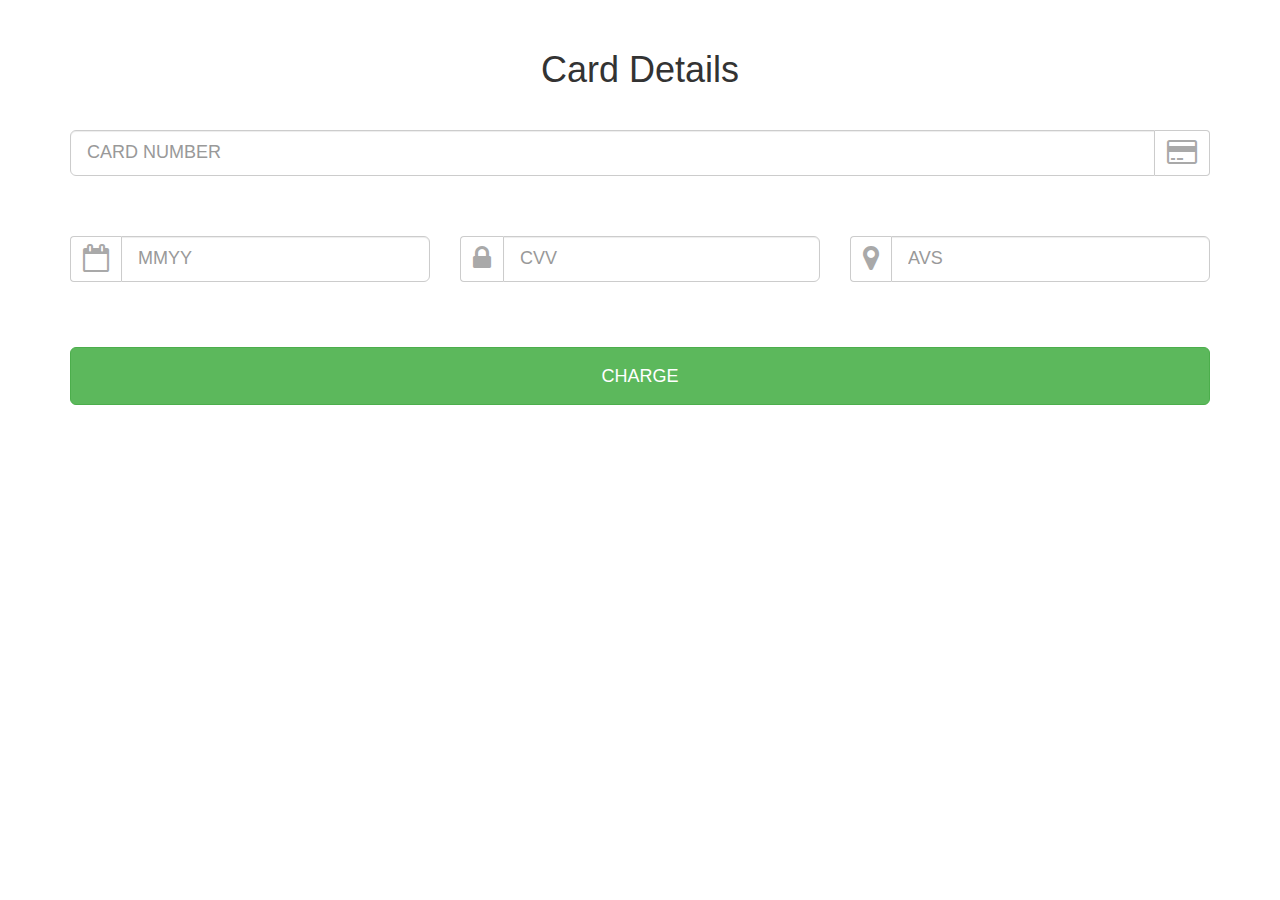
==== index.html @ 3b0d5804 "V18 Adjust layout and image display in iPad" ====
<!DOCTYPE html>
<html>

<head>
  <meta charset="UTF-8" name="viewport" content="width=device-width, initial-scale=1, maximum-scale=1, user-scalable=no">
  <!-- local call -->
  <link rel="stylesheet" type="text/css" href="bootstrap-mixed.min.css">
  <script src="jquery-mixed.min.js"></script>
  <script>
    /*! JSEncrypt v2.3.1 | https://npmcdn.com/jsencrypt@2.3.1/LICENSE.txt */
    !function (t, e) { "function" == typeof define && define.amd ? define(["exports"], e) : e("object" == typeof exports && "string" != typeof exports.nodeName ? module.exports : t) }(this, function (t) {
      function e(t, e, i) { null != t && ("number" == typeof t ? this.fromNumber(t, e, i) : null == e && "string" != typeof t ? this.fromString(t, 256) : this.fromString(t, e)) } function i() { return new e(null) } function r(t, e, i, r, s, n) { for (; --n >= 0;) { var o = e * this[t++] + i[r] + s; s = Math.floor(o / 67108864), i[r++] = 67108863 & o } return s } function s(t, e, i, r, s, n) { for (var o = 32767 & e, h = e >> 15; --n >= 0;) { var a = 32767 & this[t], u = this[t++] >> 15, c = h * a + u * o; a = o * a + ((32767 & c) << 15) + i[r] + (1073741823 & s), s = (a >>> 30) + (c >>> 15) + h * u + (s >>> 30), i[r++] = 1073741823 & a } return s } function n(t, e, i, r, s, n) { for (var o = 16383 & e, h = e >> 14; --n >= 0;) { var a = 16383 & this[t], u = this[t++] >> 14, c = h * a + u * o; a = o * a + ((16383 & c) << 14) + i[r] + s, s = (a >> 28) + (c >> 14) + h * u, i[r++] = 268435455 & a } return s } function o(t) { return Be.charAt(t) } function h(t, e) { var i = Ke[t.charCodeAt(e)]; return null == i ? -1 : i } function a(t) { for (var e = this.t - 1; e >= 0; --e)t[e] = this[e]; t.t = this.t, t.s = this.s } function u(t) { this.t = 1, this.s = 0 > t ? -1 : 0, t > 0 ? this[0] = t : -1 > t ? this[0] = t + this.DV : this.t = 0 } function c(t) { var e = i(); return e.fromInt(t), e } function f(t, i) { var r; if (16 == i) r = 4; else if (8 == i) r = 3; else if (256 == i) r = 8; else if (2 == i) r = 1; else if (32 == i) r = 5; else { if (4 != i) return void this.fromRadix(t, i); r = 2 } this.t = 0, this.s = 0; for (var s = t.length, n = !1, o = 0; --s >= 0;) { var a = 8 == r ? 255 & t[s] : h(t, s); 0 > a ? "-" == t.charAt(s) && (n = !0) : (n = !1, 0 == o ? this[this.t++] = a : o + r > this.DB ? (this[this.t - 1] |= (a & (1 << this.DB - o) - 1) << o, this[this.t++] = a >> this.DB - o) : this[this.t - 1] |= a << o, o += r, o >= this.DB && (o -= this.DB)) } 8 == r && 0 != (128 & t[0]) && (this.s = -1, o > 0 && (this[this.t - 1] |= (1 << this.DB - o) - 1 << o)), this.clamp(), n && e.ZERO.subTo(this, this) } function p() { for (var t = this.s & this.DM; this.t > 0 && this[this.t - 1] == t;)--this.t } function l(t) { if (this.s < 0) return "-" + this.negate().toString(t); var e; if (16 == t) e = 4; else if (8 == t) e = 3; else if (2 == t) e = 1; else if (32 == t) e = 5; else { if (4 != t) return this.toRadix(t); e = 2 } var i, r = (1 << e) - 1, s = !1, n = "", h = this.t, a = this.DB - h * this.DB % e; if (h-- > 0) for (a < this.DB && (i = this[h] >> a) > 0 && (s = !0, n = o(i)); h >= 0;)e > a ? (i = (this[h] & (1 << a) - 1) << e - a, i |= this[--h] >> (a += this.DB - e)) : (i = this[h] >> (a -= e) & r, 0 >= a && (a += this.DB, --h)), i > 0 && (s = !0), s && (n += o(i)); return s ? n : "0" } function d() { var t = i(); return e.ZERO.subTo(this, t), t } function g() { return this.s < 0 ? this.negate() : this } function m(t) { var e = this.s - t.s; if (0 != e) return e; var i = this.t; if (e = i - t.t, 0 != e) return this.s < 0 ? -e : e; for (; --i >= 0;)if (0 != (e = this[i] - t[i])) return e; return 0 } function y(t) { var e, i = 1; return 0 != (e = t >>> 16) && (t = e, i += 16), 0 != (e = t >> 8) && (t = e, i += 8), 0 != (e = t >> 4) && (t = e, i += 4), 0 != (e = t >> 2) && (t = e, i += 2), 0 != (e = t >> 1) && (t = e, i += 1), i } function b() { return this.t <= 0 ? 0 : this.DB * (this.t - 1) + y(this[this.t - 1] ^ this.s & this.DM) } function T(t, e) { var i; for (i = this.t - 1; i >= 0; --i)e[i + t] = this[i]; for (i = t - 1; i >= 0; --i)e[i] = 0; e.t = this.t + t, e.s = this.s } function S(t, e) { for (var i = t; i < this.t; ++i)e[i - t] = this[i]; e.t = Math.max(this.t - t, 0), e.s = this.s } function R(t, e) { var i, r = t % this.DB, s = this.DB - r, n = (1 << s) - 1, o = Math.floor(t / this.DB), h = this.s << r & this.DM; for (i = this.t - 1; i >= 0; --i)e[i + o + 1] = this[i] >> s | h, h = (this[i] & n) << r; for (i = o - 1; i >= 0; --i)e[i] = 0; e[o] = h, e.t = this.t + o + 1, e.s = this.s, e.clamp() } function E(t, e) { e.s = this.s; var i = Math.floor(t / this.DB); if (i >= this.t) return void (e.t = 0); var r = t % this.DB, s = this.DB - r, n = (1 << r) - 1; e[0] = this[i] >> r; for (var o = i + 1; o < this.t; ++o)e[o - i - 1] |= (this[o] & n) << s, e[o - i] = this[o] >> r; r > 0 && (e[this.t - i - 1] |= (this.s & n) << s), e.t = this.t - i, e.clamp() } function D(t, e) { for (var i = 0, r = 0, s = Math.min(t.t, this.t); s > i;)r += this[i] - t[i], e[i++] = r & this.DM, r >>= this.DB; if (t.t < this.t) { for (r -= t.s; i < this.t;)r += this[i], e[i++] = r & this.DM, r >>= this.DB; r += this.s } else { for (r += this.s; i < t.t;)r -= t[i], e[i++] = r & this.DM, r >>= this.DB; r -= t.s } e.s = 0 > r ? -1 : 0, -1 > r ? e[i++] = this.DV + r : r > 0 && (e[i++] = r), e.t = i, e.clamp() } function w(t, i) { var r = this.abs(), s = t.abs(), n = r.t; for (i.t = n + s.t; --n >= 0;)i[n] = 0; for (n = 0; n < s.t; ++n)i[n + r.t] = r.am(0, s[n], i, n, 0, r.t); i.s = 0, i.clamp(), this.s != t.s && e.ZERO.subTo(i, i) } function x(t) { for (var e = this.abs(), i = t.t = 2 * e.t; --i >= 0;)t[i] = 0; for (i = 0; i < e.t - 1; ++i) { var r = e.am(i, e[i], t, 2 * i, 0, 1); (t[i + e.t] += e.am(i + 1, 2 * e[i], t, 2 * i + 1, r, e.t - i - 1)) >= e.DV && (t[i + e.t] -= e.DV, t[i + e.t + 1] = 1) } t.t > 0 && (t[t.t - 1] += e.am(i, e[i], t, 2 * i, 0, 1)), t.s = 0, t.clamp() } function B(t, r, s) { var n = t.abs(); if (!(n.t <= 0)) { var o = this.abs(); if (o.t < n.t) return null != r && r.fromInt(0), void (null != s && this.copyTo(s)); null == s && (s = i()); var h = i(), a = this.s, u = t.s, c = this.DB - y(n[n.t - 1]); c > 0 ? (n.lShiftTo(c, h), o.lShiftTo(c, s)) : (n.copyTo(h), o.copyTo(s)); var f = h.t, p = h[f - 1]; if (0 != p) { var l = p * (1 << this.F1) + (f > 1 ? h[f - 2] >> this.F2 : 0), d = this.FV / l, g = (1 << this.F1) / l, m = 1 << this.F2, v = s.t, b = v - f, T = null == r ? i() : r; for (h.dlShiftTo(b, T), s.compareTo(T) >= 0 && (s[s.t++] = 1, s.subTo(T, s)), e.ONE.dlShiftTo(f, T), T.subTo(h, h); h.t < f;)h[h.t++] = 0; for (; --b >= 0;) { var S = s[--v] == p ? this.DM : Math.floor(s[v] * d + (s[v - 1] + m) * g); if ((s[v] += h.am(0, S, s, b, 0, f)) < S) for (h.dlShiftTo(b, T), s.subTo(T, s); s[v] < --S;)s.subTo(T, s) } null != r && (s.drShiftTo(f, r), a != u && e.ZERO.subTo(r, r)), s.t = f, s.clamp(), c > 0 && s.rShiftTo(c, s), 0 > a && e.ZERO.subTo(s, s) } } } function K(t) { var r = i(); return this.abs().divRemTo(t, null, r), this.s < 0 && r.compareTo(e.ZERO) > 0 && t.subTo(r, r), r } function A(t) { this.m = t } function U(t) { return t.s < 0 || t.compareTo(this.m) >= 0 ? t.mod(this.m) : t } function O(t) { return t } function V(t) { t.divRemTo(this.m, null, t) } function N(t, e, i) { t.multiplyTo(e, i), this.reduce(i) } function J(t, e) { t.squareTo(e), this.reduce(e) } function I() { if (this.t < 1) return 0; var t = this[0]; if (0 == (1 & t)) return 0; var e = 3 & t; return e = e * (2 - (15 & t) * e) & 15, e = e * (2 - (255 & t) * e) & 255, e = e * (2 - ((65535 & t) * e & 65535)) & 65535, e = e * (2 - t * e % this.DV) % this.DV, e > 0 ? this.DV - e : -e } function P(t) { this.m = t, this.mp = t.invDigit(), this.mpl = 32767 & this.mp, this.mph = this.mp >> 15, this.um = (1 << t.DB - 15) - 1, this.mt2 = 2 * t.t } function M(t) { var r = i(); return t.abs().dlShiftTo(this.m.t, r), r.divRemTo(this.m, null, r), t.s < 0 && r.compareTo(e.ZERO) > 0 && this.m.subTo(r, r), r } function L(t) { var e = i(); return t.copyTo(e), this.reduce(e), e } function q(t) { for (; t.t <= this.mt2;)t[t.t++] = 0; for (var e = 0; e < this.m.t; ++e) { var i = 32767 & t[e], r = i * this.mpl + ((i * this.mph + (t[e] >> 15) * this.mpl & this.um) << 15) & t.DM; for (i = e + this.m.t, t[i] += this.m.am(0, r, t, e, 0, this.m.t); t[i] >= t.DV;)t[i] -= t.DV, t[++i]++ } t.clamp(), t.drShiftTo(this.m.t, t), t.compareTo(this.m) >= 0 && t.subTo(this.m, t) } function C(t, e) { t.squareTo(e), this.reduce(e) } function H(t, e, i) { t.multiplyTo(e, i), this.reduce(i) } function j() { return 0 == (this.t > 0 ? 1 & this[0] : this.s) } function k(t, r) { if (t > 4294967295 || 1 > t) return e.ONE; var s = i(), n = i(), o = r.convert(this), h = y(t) - 1; for (o.copyTo(s); --h >= 0;)if (r.sqrTo(s, n), (t & 1 << h) > 0) r.mulTo(n, o, s); else { var a = s; s = n, n = a } return r.revert(s) } function F(t, e) { var i; return i = 256 > t || e.isEven() ? new A(e) : new P(e), this.exp(t, i) }
      // Copyright (c) 2005-2009  Tom Wu
      // All Rights Reserved.
      // See "LICENSE" for details.
      function _() { var t = i(); return this.copyTo(t), t } function z() { if (this.s < 0) { if (1 == this.t) return this[0] - this.DV; if (0 == this.t) return -1 } else { if (1 == this.t) return this[0]; if (0 == this.t) return 0 } return (this[1] & (1 << 32 - this.DB) - 1) << this.DB | this[0] } function Z() { return 0 == this.t ? this.s : this[0] << 24 >> 24 } function G() { return 0 == this.t ? this.s : this[0] << 16 >> 16 } function $(t) { return Math.floor(Math.LN2 * this.DB / Math.log(t)) } function Y() { return this.s < 0 ? -1 : this.t <= 0 || 1 == this.t && this[0] <= 0 ? 0 : 1 } function W(t) { if (null == t && (t = 10), 0 == this.signum() || 2 > t || t > 36) return "0"; var e = this.chunkSize(t), r = Math.pow(t, e), s = c(r), n = i(), o = i(), h = ""; for (this.divRemTo(s, n, o); n.signum() > 0;)h = (r + o.intValue()).toString(t).substr(1) + h, n.divRemTo(s, n, o); return o.intValue().toString(t) + h } function Q(t, i) { this.fromInt(0), null == i && (i = 10); for (var r = this.chunkSize(i), s = Math.pow(i, r), n = !1, o = 0, a = 0, u = 0; u < t.length; ++u) { var c = h(t, u); 0 > c ? "-" == t.charAt(u) && 0 == this.signum() && (n = !0) : (a = i * a + c, ++o >= r && (this.dMultiply(s), this.dAddOffset(a, 0), o = 0, a = 0)) } o > 0 && (this.dMultiply(Math.pow(i, o)), this.dAddOffset(a, 0)), n && e.ZERO.subTo(this, this) } function X(t, i, r) { if ("number" == typeof i) if (2 > t) this.fromInt(1); else for (this.fromNumber(t, r), this.testBit(t - 1) || this.bitwiseTo(e.ONE.shiftLeft(t - 1), ht, this), this.isEven() && this.dAddOffset(1, 0); !this.isProbablePrime(i);)this.dAddOffset(2, 0), this.bitLength() > t && this.subTo(e.ONE.shiftLeft(t - 1), this); else { var s = new Array, n = 7 & t; s.length = (t >> 3) + 1, i.nextBytes(s), n > 0 ? s[0] &= (1 << n) - 1 : s[0] = 0, this.fromString(s, 256) } } function tt() { var t = this.t, e = new Array; e[0] = this.s; var i, r = this.DB - t * this.DB % 8, s = 0; if (t-- > 0) for (r < this.DB && (i = this[t] >> r) != (this.s & this.DM) >> r && (e[s++] = i | this.s << this.DB - r); t >= 0;)8 > r ? (i = (this[t] & (1 << r) - 1) << 8 - r, i |= this[--t] >> (r += this.DB - 8)) : (i = this[t] >> (r -= 8) & 255, 0 >= r && (r += this.DB, --t)), 0 != (128 & i) && (i |= -256), 0 == s && (128 & this.s) != (128 & i) && ++s, (s > 0 || i != this.s) && (e[s++] = i); return e } function et(t) { return 0 == this.compareTo(t) } function it(t) { return this.compareTo(t) < 0 ? this : t } function rt(t) { return this.compareTo(t) > 0 ? this : t } function st(t, e, i) { var r, s, n = Math.min(t.t, this.t); for (r = 0; n > r; ++r)i[r] = e(this[r], t[r]); if (t.t < this.t) { for (s = t.s & this.DM, r = n; r < this.t; ++r)i[r] = e(this[r], s); i.t = this.t } else { for (s = this.s & this.DM, r = n; r < t.t; ++r)i[r] = e(s, t[r]); i.t = t.t } i.s = e(this.s, t.s), i.clamp() } function nt(t, e) { return t & e } function ot(t) { var e = i(); return this.bitwiseTo(t, nt, e), e } function ht(t, e) { return t | e } function at(t) { var e = i(); return this.bitwiseTo(t, ht, e), e } function ut(t, e) { return t ^ e } function ct(t) { var e = i(); return this.bitwiseTo(t, ut, e), e } function ft(t, e) { return t & ~e } function pt(t) { var e = i(); return this.bitwiseTo(t, ft, e), e } function lt() { for (var t = i(), e = 0; e < this.t; ++e)t[e] = this.DM & ~this[e]; return t.t = this.t, t.s = ~this.s, t } function dt(t) { var e = i(); return 0 > t ? this.rShiftTo(-t, e) : this.lShiftTo(t, e), e } function gt(t) { var e = i(); return 0 > t ? this.lShiftTo(-t, e) : this.rShiftTo(t, e), e } function mt(t) { if (0 == t) return -1; var e = 0; return 0 == (65535 & t) && (t >>= 16, e += 16), 0 == (255 & t) && (t >>= 8, e += 8), 0 == (15 & t) && (t >>= 4, e += 4), 0 == (3 & t) && (t >>= 2, e += 2), 0 == (1 & t) && ++e, e } function yt() { for (var t = 0; t < this.t; ++t)if (0 != this[t]) return t * this.DB + mt(this[t]); return this.s < 0 ? this.t * this.DB : -1 } function vt(t) { for (var e = 0; 0 != t;)t &= t - 1, ++e; return e } function bt() { for (var t = 0, e = this.s & this.DM, i = 0; i < this.t; ++i)t += vt(this[i] ^ e); return t } function Tt(t) { var e = Math.floor(t / this.DB); return e >= this.t ? 0 != this.s : 0 != (this[e] & 1 << t % this.DB) } function St(t, i) { var r = e.ONE.shiftLeft(t); return this.bitwiseTo(r, i, r), r } function Rt(t) { return this.changeBit(t, ht) } function Et(t) { return this.changeBit(t, ft) } function Dt(t) { return this.changeBit(t, ut) } function wt(t, e) { for (var i = 0, r = 0, s = Math.min(t.t, this.t); s > i;)r += this[i] + t[i], e[i++] = r & this.DM, r >>= this.DB; if (t.t < this.t) { for (r += t.s; i < this.t;)r += this[i], e[i++] = r & this.DM, r >>= this.DB; r += this.s } else { for (r += this.s; i < t.t;)r += t[i], e[i++] = r & this.DM, r >>= this.DB; r += t.s } e.s = 0 > r ? -1 : 0, r > 0 ? e[i++] = r : -1 > r && (e[i++] = this.DV + r), e.t = i, e.clamp() } function xt(t) { var e = i(); return this.addTo(t, e), e } function Bt(t) { var e = i(); return this.subTo(t, e), e } function Kt(t) { var e = i(); return this.multiplyTo(t, e), e } function At() { var t = i(); return this.squareTo(t), t } function Ut(t) { var e = i(); return this.divRemTo(t, e, null), e } function Ot(t) { var e = i(); return this.divRemTo(t, null, e), e } function Vt(t) { var e = i(), r = i(); return this.divRemTo(t, e, r), new Array(e, r) } function Nt(t) { this[this.t] = this.am(0, t - 1, this, 0, 0, this.t), ++this.t, this.clamp() } function Jt(t, e) { if (0 != t) { for (; this.t <= e;)this[this.t++] = 0; for (this[e] += t; this[e] >= this.DV;)this[e] -= this.DV, ++e >= this.t && (this[this.t++] = 0), ++this[e] } } function It() { } function Pt(t) { return t } function Mt(t, e, i) { t.multiplyTo(e, i) } function Lt(t, e) { t.squareTo(e) } function qt(t) { return this.exp(t, new It) } function Ct(t, e, i) { var r = Math.min(this.t + t.t, e); for (i.s = 0, i.t = r; r > 0;)i[--r] = 0; var s; for (s = i.t - this.t; s > r; ++r)i[r + this.t] = this.am(0, t[r], i, r, 0, this.t); for (s = Math.min(t.t, e); s > r; ++r)this.am(0, t[r], i, r, 0, e - r); i.clamp() } function Ht(t, e, i) { --e; var r = i.t = this.t + t.t - e; for (i.s = 0; --r >= 0;)i[r] = 0; for (r = Math.max(e - this.t, 0); r < t.t; ++r)i[this.t + r - e] = this.am(e - r, t[r], i, 0, 0, this.t + r - e); i.clamp(), i.drShiftTo(1, i) } function jt(t) { this.r2 = i(), this.q3 = i(), e.ONE.dlShiftTo(2 * t.t, this.r2), this.mu = this.r2.divide(t), this.m = t } function kt(t) { if (t.s < 0 || t.t > 2 * this.m.t) return t.mod(this.m); if (t.compareTo(this.m) < 0) return t; var e = i(); return t.copyTo(e), this.reduce(e), e } function Ft(t) { return t } function _t(t) { for (t.drShiftTo(this.m.t - 1, this.r2), t.t > this.m.t + 1 && (t.t = this.m.t + 1, t.clamp()), this.mu.multiplyUpperTo(this.r2, this.m.t + 1, this.q3), this.m.multiplyLowerTo(this.q3, this.m.t + 1, this.r2); t.compareTo(this.r2) < 0;)t.dAddOffset(1, this.m.t + 1); for (t.subTo(this.r2, t); t.compareTo(this.m) >= 0;)t.subTo(this.m, t) } function zt(t, e) { t.squareTo(e), this.reduce(e) } function Zt(t, e, i) { t.multiplyTo(e, i), this.reduce(i) } function Gt(t, e) { var r, s, n = t.bitLength(), o = c(1); if (0 >= n) return o; r = 18 > n ? 1 : 48 > n ? 3 : 144 > n ? 4 : 768 > n ? 5 : 6, s = 8 > n ? new A(e) : e.isEven() ? new jt(e) : new P(e); var h = new Array, a = 3, u = r - 1, f = (1 << r) - 1; if (h[1] = s.convert(this), r > 1) { var p = i(); for (s.sqrTo(h[1], p); f >= a;)h[a] = i(), s.mulTo(p, h[a - 2], h[a]), a += 2 } var l, d, g = t.t - 1, m = !0, v = i(); for (n = y(t[g]) - 1; g >= 0;) { for (n >= u ? l = t[g] >> n - u & f : (l = (t[g] & (1 << n + 1) - 1) << u - n, g > 0 && (l |= t[g - 1] >> this.DB + n - u)), a = r; 0 == (1 & l);)l >>= 1, --a; if ((n -= a) < 0 && (n += this.DB, --g), m) h[l].copyTo(o), m = !1; else { for (; a > 1;)s.sqrTo(o, v), s.sqrTo(v, o), a -= 2; a > 0 ? s.sqrTo(o, v) : (d = o, o = v, v = d), s.mulTo(v, h[l], o) } for (; g >= 0 && 0 == (t[g] & 1 << n);)s.sqrTo(o, v), d = o, o = v, v = d, --n < 0 && (n = this.DB - 1, --g) } return s.revert(o) } function $t(t) { var e = this.s < 0 ? this.negate() : this.clone(), i = t.s < 0 ? t.negate() : t.clone(); if (e.compareTo(i) < 0) { var r = e; e = i, i = r } var s = e.getLowestSetBit(), n = i.getLowestSetBit(); if (0 > n) return e; for (n > s && (n = s), n > 0 && (e.rShiftTo(n, e), i.rShiftTo(n, i)); e.signum() > 0;)(s = e.getLowestSetBit()) > 0 && e.rShiftTo(s, e), (s = i.getLowestSetBit()) > 0 && i.rShiftTo(s, i), e.compareTo(i) >= 0 ? (e.subTo(i, e), e.rShiftTo(1, e)) : (i.subTo(e, i), i.rShiftTo(1, i)); return n > 0 && i.lShiftTo(n, i), i } function Yt(t) { if (0 >= t) return 0; var e = this.DV % t, i = this.s < 0 ? t - 1 : 0; if (this.t > 0) if (0 == e) i = this[0] % t; else for (var r = this.t - 1; r >= 0; --r)i = (e * i + this[r]) % t; return i } function Wt(t) { var i = t.isEven(); if (this.isEven() && i || 0 == t.signum()) return e.ZERO; for (var r = t.clone(), s = this.clone(), n = c(1), o = c(0), h = c(0), a = c(1); 0 != r.signum();) { for (; r.isEven();)r.rShiftTo(1, r), i ? (n.isEven() && o.isEven() || (n.addTo(this, n), o.subTo(t, o)), n.rShiftTo(1, n)) : o.isEven() || o.subTo(t, o), o.rShiftTo(1, o); for (; s.isEven();)s.rShiftTo(1, s), i ? (h.isEven() && a.isEven() || (h.addTo(this, h), a.subTo(t, a)), h.rShiftTo(1, h)) : a.isEven() || a.subTo(t, a), a.rShiftTo(1, a); r.compareTo(s) >= 0 ? (r.subTo(s, r), i && n.subTo(h, n), o.subTo(a, o)) : (s.subTo(r, s), i && h.subTo(n, h), a.subTo(o, a)) } return 0 != s.compareTo(e.ONE) ? e.ZERO : a.compareTo(t) >= 0 ? a.subtract(t) : a.signum() < 0 ? (a.addTo(t, a), a.signum() < 0 ? a.add(t) : a) : a } function Qt(t) { var e, i = this.abs(); if (1 == i.t && i[0] <= Ae[Ae.length - 1]) { for (e = 0; e < Ae.length; ++e)if (i[0] == Ae[e]) return !0; return !1 } if (i.isEven()) return !1; for (e = 1; e < Ae.length;) { for (var r = Ae[e], s = e + 1; s < Ae.length && Ue > r;)r *= Ae[s++]; for (r = i.modInt(r); s > e;)if (r % Ae[e++] == 0) return !1 } return i.millerRabin(t) } function Xt(t) { var r = this.subtract(e.ONE), s = r.getLowestSetBit(); if (0 >= s) return !1; var n = r.shiftRight(s); t = t + 1 >> 1, t > Ae.length && (t = Ae.length); for (var o = i(), h = 0; t > h; ++h) { o.fromInt(Ae[Math.floor(Math.random() * Ae.length)]); var a = o.modPow(n, this); if (0 != a.compareTo(e.ONE) && 0 != a.compareTo(r)) { for (var u = 1; u++ < s && 0 != a.compareTo(r);)if (a = a.modPowInt(2, this), 0 == a.compareTo(e.ONE)) return !1; if (0 != a.compareTo(r)) return !1 } } return !0 } function te() { this.i = 0, this.j = 0, this.S = new Array } function ee(t) { var e, i, r; for (e = 0; 256 > e; ++e)this.S[e] = e; for (i = 0, e = 0; 256 > e; ++e)i = i + this.S[e] + t[e % t.length] & 255, r = this.S[e], this.S[e] = this.S[i], this.S[i] = r; this.i = 0, this.j = 0 } function ie() { var t; return this.i = this.i + 1 & 255, this.j = this.j + this.S[this.i] & 255, t = this.S[this.i], this.S[this.i] = this.S[this.j], this.S[this.j] = t, this.S[t + this.S[this.i] & 255] } function re() { return new te } function se() { if (null == Oe) { for (Oe = re(); Je > Ne;) { var t = Math.floor(65536 * Math.random()); Ve[Ne++] = 255 & t } for (Oe.init(Ve), Ne = 0; Ne < Ve.length; ++Ne)Ve[Ne] = 0; Ne = 0 } return Oe.next() } function ne(t) { var e; for (e = 0; e < t.length; ++e)t[e] = se() } function oe() { } function he(t, i) { return new e(t, i) } function ae(t, i) { if (i < t.length + 11) return console.error("Message too long for RSA"), null; for (var r = new Array, s = t.length - 1; s >= 0 && i > 0;) { var n = t.charCodeAt(s--); 128 > n ? r[--i] = n : n > 127 && 2048 > n ? (r[--i] = 63 & n | 128, r[--i] = n >> 6 | 192) : (r[--i] = 63 & n | 128, r[--i] = n >> 6 & 63 | 128, r[--i] = n >> 12 | 224) } r[--i] = 0; for (var o = new oe, h = new Array; i > 2;) { for (h[0] = 0; 0 == h[0];)o.nextBytes(h); r[--i] = h[0] } return r[--i] = 2, r[--i] = 0, new e(r) } function ue() { this.n = null, this.e = 0, this.d = null, this.p = null, this.q = null, this.dmp1 = null, this.dmq1 = null, this.coeff = null } function ce(t, e) { null != t && null != e && t.length > 0 && e.length > 0 ? (this.n = he(t, 16), this.e = parseInt(e, 16)) : console.error("Invalid RSA public key") } function fe(t) { return t.modPowInt(this.e, this.n) } function pe(t) { var e = ae(t, this.n.bitLength() + 7 >> 3); if (null == e) return null; var i = this.doPublic(e); if (null == i) return null; var r = i.toString(16); return 0 == (1 & r.length) ? r : "0" + r } function le(t, e) { for (var i = t.toByteArray(), r = 0; r < i.length && 0 == i[r];)++r; if (i.length - r != e - 1 || 2 != i[r]) return null; for (++r; 0 != i[r];)if (++r >= i.length) return null; for (var s = ""; ++r < i.length;) { var n = 255 & i[r]; 128 > n ? s += String.fromCharCode(n) : n > 191 && 224 > n ? (s += String.fromCharCode((31 & n) << 6 | 63 & i[r + 1]), ++r) : (s += String.fromCharCode((15 & n) << 12 | (63 & i[r + 1]) << 6 | 63 & i[r + 2]), r += 2) } return s } function de(t, e, i) { null != t && null != e && t.length > 0 && e.length > 0 ? (this.n = he(t, 16), this.e = parseInt(e, 16), this.d = he(i, 16)) : console.error("Invalid RSA private key") } function ge(t, e, i, r, s, n, o, h) { null != t && null != e && t.length > 0 && e.length > 0 ? (this.n = he(t, 16), this.e = parseInt(e, 16), this.d = he(i, 16), this.p = he(r, 16), this.q = he(s, 16), this.dmp1 = he(n, 16), this.dmq1 = he(o, 16), this.coeff = he(h, 16)) : console.error("Invalid RSA private key") } function me(t, i) { var r = new oe, s = t >> 1; this.e = parseInt(i, 16); for (var n = new e(i, 16); ;) { for (; this.p = new e(t - s, 1, r), 0 != this.p.subtract(e.ONE).gcd(n).compareTo(e.ONE) || !this.p.isProbablePrime(10);); for (; this.q = new e(s, 1, r), 0 != this.q.subtract(e.ONE).gcd(n).compareTo(e.ONE) || !this.q.isProbablePrime(10);); if (this.p.compareTo(this.q) <= 0) { var o = this.p; this.p = this.q, this.q = o } var h = this.p.subtract(e.ONE), a = this.q.subtract(e.ONE), u = h.multiply(a); if (0 == u.gcd(n).compareTo(e.ONE)) { this.n = this.p.multiply(this.q), this.d = n.modInverse(u), this.dmp1 = this.d.mod(h), this.dmq1 = this.d.mod(a), this.coeff = this.q.modInverse(this.p); break } } } function ye(t) { if (null == this.p || null == this.q) return t.modPow(this.d, this.n); for (var e = t.mod(this.p).modPow(this.dmp1, this.p), i = t.mod(this.q).modPow(this.dmq1, this.q); e.compareTo(i) < 0;)e = e.add(this.p); return e.subtract(i).multiply(this.coeff).mod(this.p).multiply(this.q).add(i) } function ve(t) { var e = he(t, 16), i = this.doPrivate(e); return null == i ? null : le(i, this.n.bitLength() + 7 >> 3) } function be(t) { var e, i, r = ""; for (e = 0; e + 3 <= t.length; e += 3)i = parseInt(t.substring(e, e + 3), 16), r += Le.charAt(i >> 6) + Le.charAt(63 & i); for (e + 1 == t.length ? (i = parseInt(t.substring(e, e + 1), 16), r += Le.charAt(i << 2)) : e + 2 == t.length && (i = parseInt(t.substring(e, e + 2), 16), r += Le.charAt(i >> 2) + Le.charAt((3 & i) << 4)); (3 & r.length) > 0;)r += qe; return r } function Te(t) { var e, i, r = "", s = 0; for (e = 0; e < t.length && t.charAt(e) != qe; ++e)v = Le.indexOf(t.charAt(e)), v < 0 || (0 == s ? (r += o(v >> 2), i = 3 & v, s = 1) : 1 == s ? (r += o(i << 2 | v >> 4), i = 15 & v, s = 2) : 2 == s ? (r += o(i), r += o(v >> 2), i = 3 & v, s = 3) : (r += o(i << 2 | v >> 4), r += o(15 & v), s = 0)); return 1 == s && (r += o(i << 2)), r }
      // Copyright (c) 2005  Tom Wu
      // All Rights Reserved.
      // See "LICENSE" for details.
      var Se, Re = 0xdeadbeefcafe, Ee = 15715070 == (16777215 & Re); Ee && "Microsoft Internet Explorer" == navigator.appName ? (e.prototype.am = s, Se = 30) : Ee && "Netscape" != navigator.appName ? (e.prototype.am = r, Se = 26) : (e.prototype.am = n, Se = 28), e.prototype.DB = Se, e.prototype.DM = (1 << Se) - 1, e.prototype.DV = 1 << Se; var De = 52; e.prototype.FV = Math.pow(2, De), e.prototype.F1 = De - Se, e.prototype.F2 = 2 * Se - De; var we, xe, Be = "0123456789abcdefghijklmnopqrstuvwxyz", Ke = new Array; for (we = "0".charCodeAt(0), xe = 0; 9 >= xe; ++xe)Ke[we++] = xe; for (we = "a".charCodeAt(0), xe = 10; 36 > xe; ++xe)Ke[we++] = xe; for (we = "A".charCodeAt(0), xe = 10; 36 > xe; ++xe)Ke[we++] = xe; A.prototype.convert = U, A.prototype.revert = O, A.prototype.reduce = V, A.prototype.mulTo = N, A.prototype.sqrTo = J, P.prototype.convert = M, P.prototype.revert = L, P.prototype.reduce = q, P.prototype.mulTo = H, P.prototype.sqrTo = C, e.prototype.copyTo = a, e.prototype.fromInt = u, e.prototype.fromString = f, e.prototype.clamp = p, e.prototype.dlShiftTo = T, e.prototype.drShiftTo = S, e.prototype.lShiftTo = R, e.prototype.rShiftTo = E, e.prototype.subTo = D, e.prototype.multiplyTo = w, e.prototype.squareTo = x, e.prototype.divRemTo = B, e.prototype.invDigit = I, e.prototype.isEven = j, e.prototype.exp = k, e.prototype.toString = l, e.prototype.negate = d, e.prototype.abs = g, e.prototype.compareTo = m, e.prototype.bitLength = b, e.prototype.mod = K, e.prototype.modPowInt = F, e.ZERO = c(0), e.ONE = c(1), It.prototype.convert = Pt, It.prototype.revert = Pt, It.prototype.mulTo = Mt, It.prototype.sqrTo = Lt, jt.prototype.convert = kt, jt.prototype.revert = Ft, jt.prototype.reduce = _t, jt.prototype.mulTo = Zt, jt.prototype.sqrTo = zt; var Ae = [2, 3, 5, 7, 11, 13, 17, 19, 23, 29, 31, 37, 41, 43, 47, 53, 59, 61, 67, 71, 73, 79, 83, 89, 97, 101, 103, 107, 109, 113, 127, 131, 137, 139, 149, 151, 157, 163, 167, 173, 179, 181, 191, 193, 197, 199, 211, 223, 227, 229, 233, 239, 241, 251, 257, 263, 269, 271, 277, 281, 283, 293, 307, 311, 313, 317, 331, 337, 347, 349, 353, 359, 367, 373, 379, 383, 389, 397, 401, 409, 419, 421, 431, 433, 439, 443, 449, 457, 461, 463, 467, 479, 487, 491, 499, 503, 509, 521, 523, 541, 547, 557, 563, 569, 571, 577, 587, 593, 599, 601, 607, 613, 617, 619, 631, 641, 643, 647, 653, 659, 661, 673, 677, 683, 691, 701, 709, 719, 727, 733, 739, 743, 751, 757, 761, 769, 773, 787, 797, 809, 811, 821, 823, 827, 829, 839, 853, 857, 859, 863, 877, 881, 883, 887, 907, 911, 919, 929, 937, 941, 947, 953, 967, 971, 977, 983, 991, 997], Ue = (1 << 26) / Ae[Ae.length - 1]; e.prototype.chunkSize = $, e.prototype.toRadix = W, e.prototype.fromRadix = Q, e.prototype.fromNumber = X, e.prototype.bitwiseTo = st, e.prototype.changeBit = St, e.prototype.addTo = wt, e.prototype.dMultiply = Nt, e.prototype.dAddOffset = Jt, e.prototype.multiplyLowerTo = Ct, e.prototype.multiplyUpperTo = Ht, e.prototype.modInt = Yt, e.prototype.millerRabin = Xt, e.prototype.clone = _, e.prototype.intValue = z, e.prototype.byteValue = Z, e.prototype.shortValue = G, e.prototype.signum = Y, e.prototype.toByteArray = tt, e.prototype.equals = et, e.prototype.min = it, e.prototype.max = rt, e.prototype.and = ot, e.prototype.or = at, e.prototype.xor = ct, e.prototype.andNot = pt, e.prototype.not = lt, e.prototype.shiftLeft = dt, e.prototype.shiftRight = gt, e.prototype.getLowestSetBit = yt, e.prototype.bitCount = bt, e.prototype.testBit = Tt, e.prototype.setBit = Rt, e.prototype.clearBit = Et, e.prototype.flipBit = Dt, e.prototype.add = xt, e.prototype.subtract = Bt, e.prototype.multiply = Kt, e.prototype.divide = Ut, e.prototype.remainder = Ot, e.prototype.divideAndRemainder = Vt, e.prototype.modPow = Gt, e.prototype.modInverse = Wt, e.prototype.pow = qt, e.prototype.gcd = $t, e.prototype.isProbablePrime = Qt, e.prototype.square = At, te.prototype.init = ee, te.prototype.next = ie; var Oe, Ve, Ne, Je = 256; if (null == Ve) { Ve = new Array, Ne = 0; var Ie; if (window.crypto && window.crypto.getRandomValues) { var Pe = new Uint32Array(256); for (window.crypto.getRandomValues(Pe), Ie = 0; Ie < Pe.length; ++Ie)Ve[Ne++] = 255 & Pe[Ie] } var Me = function (t) { if (this.count = this.count || 0, this.count >= 256 || Ne >= Je) return void (window.removeEventListener ? window.removeEventListener("mousemove", Me, !1) : window.detachEvent && window.detachEvent("onmousemove", Me)); try { var e = t.x + t.y; Ve[Ne++] = 255 & e, this.count += 1 } catch (i) { } }; window.addEventListener ? window.addEventListener("mousemove", Me, !1) : window.attachEvent && window.attachEvent("onmousemove", Me) } oe.prototype.nextBytes = ne, ue.prototype.doPublic = fe, ue.prototype.setPublic = ce, ue.prototype.encrypt = pe, ue.prototype.doPrivate = ye, ue.prototype.setPrivate = de, ue.prototype.setPrivateEx = ge, ue.prototype.generate = me, ue.prototype.decrypt = ve,
        // Copyright (c) 2011  Kevin M Burns Jr.
        // All Rights Reserved.
        // See "LICENSE" for details.
        //
        // Extension to jsbn which adds facilities for asynchronous RSA key generation
        // Primarily created to avoid execution timeout on mobile devices
        //
        // http://www-cs-students.stanford.edu/~tjw/jsbn/
        //
        // ---
        function () { var t = function (t, r, s) { var n = new oe, o = t >> 1; this.e = parseInt(r, 16); var h = new e(r, 16), a = this, u = function () { var r = function () { if (a.p.compareTo(a.q) <= 0) { var t = a.p; a.p = a.q, a.q = t } var i = a.p.subtract(e.ONE), r = a.q.subtract(e.ONE), n = i.multiply(r); 0 == n.gcd(h).compareTo(e.ONE) ? (a.n = a.p.multiply(a.q), a.d = h.modInverse(n), a.dmp1 = a.d.mod(i), a.dmq1 = a.d.mod(r), a.coeff = a.q.modInverse(a.p), setTimeout(function () { s() }, 0)) : setTimeout(u, 0) }, c = function () { a.q = i(), a.q.fromNumberAsync(o, 1, n, function () { a.q.subtract(e.ONE).gcda(h, function (t) { 0 == t.compareTo(e.ONE) && a.q.isProbablePrime(10) ? setTimeout(r, 0) : setTimeout(c, 0) }) }) }, f = function () { a.p = i(), a.p.fromNumberAsync(t - o, 1, n, function () { a.p.subtract(e.ONE).gcda(h, function (t) { 0 == t.compareTo(e.ONE) && a.p.isProbablePrime(10) ? setTimeout(c, 0) : setTimeout(f, 0) }) }) }; setTimeout(f, 0) }; setTimeout(u, 0) }; ue.prototype.generateAsync = t; var r = function (t, e) { var i = this.s < 0 ? this.negate() : this.clone(), r = t.s < 0 ? t.negate() : t.clone(); if (i.compareTo(r) < 0) { var s = i; i = r, r = s } var n = i.getLowestSetBit(), o = r.getLowestSetBit(); if (0 > o) return void e(i); o > n && (o = n), o > 0 && (i.rShiftTo(o, i), r.rShiftTo(o, r)); var h = function () { (n = i.getLowestSetBit()) > 0 && i.rShiftTo(n, i), (n = r.getLowestSetBit()) > 0 && r.rShiftTo(n, r), i.compareTo(r) >= 0 ? (i.subTo(r, i), i.rShiftTo(1, i)) : (r.subTo(i, r), r.rShiftTo(1, r)), i.signum() > 0 ? setTimeout(h, 0) : (o > 0 && r.lShiftTo(o, r), setTimeout(function () { e(r) }, 0)) }; setTimeout(h, 10) }; e.prototype.gcda = r; var s = function (t, i, r, s) { if ("number" == typeof i) if (2 > t) this.fromInt(1); else { this.fromNumber(t, r), this.testBit(t - 1) || this.bitwiseTo(e.ONE.shiftLeft(t - 1), ht, this), this.isEven() && this.dAddOffset(1, 0); var n = this, o = function () { n.dAddOffset(2, 0), n.bitLength() > t && n.subTo(e.ONE.shiftLeft(t - 1), n), n.isProbablePrime(i) ? setTimeout(function () { s() }, 0) : setTimeout(o, 0) }; setTimeout(o, 0) } else { var h = new Array, a = 7 & t; h.length = (t >> 3) + 1, i.nextBytes(h), a > 0 ? h[0] &= (1 << a) - 1 : h[0] = 0, this.fromString(h, 256) } }; e.prototype.fromNumberAsync = s }(); var Le = "ABCDEFGHIJKLMNOPQRSTUVWXYZabcdefghijklmnopqrstuvwxyz0123456789+/", qe = "=", Ce = Ce || {}; Ce.env = Ce.env || {}; var He = Ce, je = Object.prototype, ke = "[object Function]", Fe = ["toString", "valueOf"]; Ce.env.parseUA = function (t) { var e, i = function (t) { var e = 0; return parseFloat(t.replace(/\./g, function () { return 1 == e++ ? "" : "." })) }, r = navigator, s = { ie: 0, opera: 0, gecko: 0, webkit: 0, chrome: 0, mobile: null, air: 0, ipad: 0, iphone: 0, ipod: 0, ios: null, android: 0, webos: 0, caja: r && r.cajaVersion, secure: !1, os: null }, n = t || navigator && navigator.userAgent, o = window && window.location, h = o && o.href; return s.secure = h && 0 === h.toLowerCase().indexOf("https"), n && (/windows|win32/i.test(n) ? s.os = "windows" : /macintosh/i.test(n) ? s.os = "macintosh" : /rhino/i.test(n) && (s.os = "rhino"), /KHTML/.test(n) && (s.webkit = 1), e = n.match(/AppleWebKit\/([^\s]*)/), e && e[1] && (s.webkit = i(e[1]), / Mobile\//.test(n) ? (s.mobile = "Apple", e = n.match(/OS ([^\s]*)/), e && e[1] && (e = i(e[1].replace("_", "."))), s.ios = e, s.ipad = s.ipod = s.iphone = 0, e = n.match(/iPad|iPod|iPhone/), e && e[0] && (s[e[0].toLowerCase()] = s.ios)) : (e = n.match(/NokiaN[^\/]*|Android \d\.\d|webOS\/\d\.\d/), e && (s.mobile = e[0]), /webOS/.test(n) && (s.mobile = "WebOS", e = n.match(/webOS\/([^\s]*);/), e && e[1] && (s.webos = i(e[1]))), / Android/.test(n) && (s.mobile = "Android", e = n.match(/Android ([^\s]*);/), e && e[1] && (s.android = i(e[1])))), e = n.match(/Chrome\/([^\s]*)/), e && e[1] ? s.chrome = i(e[1]) : (e = n.match(/AdobeAIR\/([^\s]*)/), e && (s.air = e[0]))), s.webkit || (e = n.match(/Opera[\s\/]([^\s]*)/), e && e[1] ? (s.opera = i(e[1]), e = n.match(/Version\/([^\s]*)/), e && e[1] && (s.opera = i(e[1])), e = n.match(/Opera Mini[^;]*/), e && (s.mobile = e[0])) : (e = n.match(/MSIE\s([^;]*)/), e && e[1] ? s.ie = i(e[1]) : (e = n.match(/Gecko\/([^\s]*)/), e && (s.gecko = 1, e = n.match(/rv:([^\s\)]*)/), e && e[1] && (s.gecko = i(e[1]))))))), s }, Ce.env.ua = Ce.env.parseUA(), Ce.isFunction = function (t) { return "function" == typeof t || je.toString.apply(t) === ke }, Ce._IEEnumFix = Ce.env.ua.ie ? function (t, e) { var i, r, s; for (i = 0; i < Fe.length; i += 1)r = Fe[i], s = e[r], He.isFunction(s) && s != je[r] && (t[r] = s) } : function () { }, Ce.extend = function (t, e, i) { if (!e || !t) throw new Error("extend failed, please check that all dependencies are included."); var r, s = function () { }; if (s.prototype = e.prototype, t.prototype = new s, t.prototype.constructor = t, t.superclass = e.prototype, e.prototype.constructor == je.constructor && (e.prototype.constructor = e), i) { for (r in i) He.hasOwnProperty(i, r) && (t.prototype[r] = i[r]); He._IEEnumFix(t.prototype, i) } },/*
 * asn1.js - ASN.1 DER encoder classes
 *
 * Copyright (c) 2013 Kenji Urushima (kenji.urushima@gmail.com)
 *
 * This software is licensed under the terms of the MIT License.
 * http://kjur.github.com/jsrsasign/license
 *
 * The above copyright and license notice shall be 
 * included in all copies or substantial portions of the Software.
 */
          /**
           * @fileOverview
           * @name asn1-1.0.js
           * @author Kenji Urushima kenji.urushima@gmail.com
           * @version 1.0.2 (2013-May-30)
           * @since 2.1
           * @license <a href="http://kjur.github.io/jsrsasign/license/">MIT License</a>
           */
          "undefined" != typeof KJUR && KJUR || (KJUR = {}), "undefined" != typeof KJUR.asn1 && KJUR.asn1 || (KJUR.asn1 = {}), KJUR.asn1.ASN1Util = new function () { this.integerToByteHex = function (t) { var e = t.toString(16); return e.length % 2 == 1 && (e = "0" + e), e }, this.bigIntToMinTwosComplementsHex = function (t) { var i = t.toString(16); if ("-" != i.substr(0, 1)) i.length % 2 == 1 ? i = "0" + i : i.match(/^[0-7]/) || (i = "00" + i); else { var r = i.substr(1), s = r.length; s % 2 == 1 ? s += 1 : i.match(/^[0-7]/) || (s += 2); for (var n = "", o = 0; s > o; o++)n += "f"; var h = new e(n, 16), a = h.xor(t).add(e.ONE); i = a.toString(16).replace(/^-/, "") } return i }, this.getPEMStringFromHex = function (t, e) { var i = CryptoJS.enc.Hex.parse(t), r = CryptoJS.enc.Base64.stringify(i), s = r.replace(/(.{64})/g, "$1\r\n"); return s = s.replace(/\r\n$/, ""), "-----BEGIN " + e + "-----\r\n" + s + "\r\n-----END " + e + "-----\r\n" } }, KJUR.asn1.ASN1Object = function () { var t = ""; this.getLengthHexFromValue = function () { if ("undefined" == typeof this.hV || null == this.hV) throw "this.hV is null or undefined."; if (this.hV.length % 2 == 1) throw "value hex must be even length: n=" + t.length + ",v=" + this.hV; var e = this.hV.length / 2, i = e.toString(16); if (i.length % 2 == 1 && (i = "0" + i), 128 > e) return i; var r = i.length / 2; if (r > 15) throw "ASN.1 length too long to represent by 8x: n = " + e.toString(16); var s = 128 + r; return s.toString(16) + i }, this.getEncodedHex = function () { return (null == this.hTLV || this.isModified) && (this.hV = this.getFreshValueHex(), this.hL = this.getLengthHexFromValue(), this.hTLV = this.hT + this.hL + this.hV, this.isModified = !1), this.hTLV }, this.getValueHex = function () { return this.getEncodedHex(), this.hV }, this.getFreshValueHex = function () { return "" } }, KJUR.asn1.DERAbstractString = function (t) { KJUR.asn1.DERAbstractString.superclass.constructor.call(this); this.getString = function () { return this.s }, this.setString = function (t) { this.hTLV = null, this.isModified = !0, this.s = t, this.hV = stohex(this.s) }, this.setStringHex = function (t) { this.hTLV = null, this.isModified = !0, this.s = null, this.hV = t }, this.getFreshValueHex = function () { return this.hV }, "undefined" != typeof t && ("undefined" != typeof t.str ? this.setString(t.str) : "undefined" != typeof t.hex && this.setStringHex(t.hex)) }, Ce.extend(KJUR.asn1.DERAbstractString, KJUR.asn1.ASN1Object), KJUR.asn1.DERAbstractTime = function (t) { KJUR.asn1.DERAbstractTime.superclass.constructor.call(this); this.localDateToUTC = function (t) { utc = t.getTime() + 6e4 * t.getTimezoneOffset(); var e = new Date(utc); return e }, this.formatDate = function (t, e) { var i = this.zeroPadding, r = this.localDateToUTC(t), s = String(r.getFullYear()); "utc" == e && (s = s.substr(2, 2)); var n = i(String(r.getMonth() + 1), 2), o = i(String(r.getDate()), 2), h = i(String(r.getHours()), 2), a = i(String(r.getMinutes()), 2), u = i(String(r.getSeconds()), 2); return s + n + o + h + a + u + "Z" }, this.zeroPadding = function (t, e) { return t.length >= e ? t : new Array(e - t.length + 1).join("0") + t }, this.getString = function () { return this.s }, this.setString = function (t) { this.hTLV = null, this.isModified = !0, this.s = t, this.hV = stohex(this.s) }, this.setByDateValue = function (t, e, i, r, s, n) { var o = new Date(Date.UTC(t, e - 1, i, r, s, n, 0)); this.setByDate(o) }, this.getFreshValueHex = function () { return this.hV } }, Ce.extend(KJUR.asn1.DERAbstractTime, KJUR.asn1.ASN1Object), KJUR.asn1.DERAbstractStructured = function (t) { KJUR.asn1.DERAbstractString.superclass.constructor.call(this); this.setByASN1ObjectArray = function (t) { this.hTLV = null, this.isModified = !0, this.asn1Array = t }, this.appendASN1Object = function (t) { this.hTLV = null, this.isModified = !0, this.asn1Array.push(t) }, this.asn1Array = new Array, "undefined" != typeof t && "undefined" != typeof t.array && (this.asn1Array = t.array) }, Ce.extend(KJUR.asn1.DERAbstractStructured, KJUR.asn1.ASN1Object), KJUR.asn1.DERBoolean = function () { KJUR.asn1.DERBoolean.superclass.constructor.call(this), this.hT = "01", this.hTLV = "0101ff" }, Ce.extend(KJUR.asn1.DERBoolean, KJUR.asn1.ASN1Object), KJUR.asn1.DERInteger = function (t) { KJUR.asn1.DERInteger.superclass.constructor.call(this), this.hT = "02", this.setByBigInteger = function (t) { this.hTLV = null, this.isModified = !0, this.hV = KJUR.asn1.ASN1Util.bigIntToMinTwosComplementsHex(t) }, this.setByInteger = function (t) { var i = new e(String(t), 10); this.setByBigInteger(i) }, this.setValueHex = function (t) { this.hV = t }, this.getFreshValueHex = function () { return this.hV }, "undefined" != typeof t && ("undefined" != typeof t.bigint ? this.setByBigInteger(t.bigint) : "undefined" != typeof t["int"] ? this.setByInteger(t["int"]) : "undefined" != typeof t.hex && this.setValueHex(t.hex)) }, Ce.extend(KJUR.asn1.DERInteger, KJUR.asn1.ASN1Object), KJUR.asn1.DERBitString = function (t) { KJUR.asn1.DERBitString.superclass.constructor.call(this), this.hT = "03", this.setHexValueIncludingUnusedBits = function (t) { this.hTLV = null, this.isModified = !0, this.hV = t }, this.setUnusedBitsAndHexValue = function (t, e) { if (0 > t || t > 7) throw "unused bits shall be from 0 to 7: u = " + t; var i = "0" + t; this.hTLV = null, this.isModified = !0, this.hV = i + e }, this.setByBinaryString = function (t) { t = t.replace(/0+$/, ""); var e = 8 - t.length % 8; 8 == e && (e = 0); for (var i = 0; e >= i; i++)t += "0"; for (var r = "", i = 0; i < t.length - 1; i += 8) { var s = t.substr(i, 8), n = parseInt(s, 2).toString(16); 1 == n.length && (n = "0" + n), r += n } this.hTLV = null, this.isModified = !0, this.hV = "0" + e + r }, this.setByBooleanArray = function (t) { for (var e = "", i = 0; i < t.length; i++)e += 1 == t[i] ? "1" : "0"; this.setByBinaryString(e) }, this.newFalseArray = function (t) { for (var e = new Array(t), i = 0; t > i; i++)e[i] = !1; return e }, this.getFreshValueHex = function () { return this.hV }, "undefined" != typeof t && ("undefined" != typeof t.hex ? this.setHexValueIncludingUnusedBits(t.hex) : "undefined" != typeof t.bin ? this.setByBinaryString(t.bin) : "undefined" != typeof t.array && this.setByBooleanArray(t.array)) }, Ce.extend(KJUR.asn1.DERBitString, KJUR.asn1.ASN1Object), KJUR.asn1.DEROctetString = function (t) { KJUR.asn1.DEROctetString.superclass.constructor.call(this, t), this.hT = "04" }, Ce.extend(KJUR.asn1.DEROctetString, KJUR.asn1.DERAbstractString), KJUR.asn1.DERNull = function () { KJUR.asn1.DERNull.superclass.constructor.call(this), this.hT = "05", this.hTLV = "0500" }, Ce.extend(KJUR.asn1.DERNull, KJUR.asn1.ASN1Object), KJUR.asn1.DERObjectIdentifier = function (t) { var i = function (t) { var e = t.toString(16); return 1 == e.length && (e = "0" + e), e }, r = function (t) { var r = "", s = new e(t, 10), n = s.toString(2), o = 7 - n.length % 7; 7 == o && (o = 0); for (var h = "", a = 0; o > a; a++)h += "0"; n = h + n; for (var a = 0; a < n.length - 1; a += 7) { var u = n.substr(a, 7); a != n.length - 7 && (u = "1" + u), r += i(parseInt(u, 2)) } return r }; KJUR.asn1.DERObjectIdentifier.superclass.constructor.call(this), this.hT = "06", this.setValueHex = function (t) { this.hTLV = null, this.isModified = !0, this.s = null, this.hV = t }, this.setValueOidString = function (t) { if (!t.match(/^[0-9.]+$/)) throw "malformed oid string: " + t; var e = "", s = t.split("."), n = 40 * parseInt(s[0]) + parseInt(s[1]); e += i(n), s.splice(0, 2); for (var o = 0; o < s.length; o++)e += r(s[o]); this.hTLV = null, this.isModified = !0, this.s = null, this.hV = e }, this.setValueName = function (t) { if ("undefined" == typeof KJUR.asn1.x509.OID.name2oidList[t]) throw "DERObjectIdentifier oidName undefined: " + t; var e = KJUR.asn1.x509.OID.name2oidList[t]; this.setValueOidString(e) }, this.getFreshValueHex = function () { return this.hV }, "undefined" != typeof t && ("undefined" != typeof t.oid ? this.setValueOidString(t.oid) : "undefined" != typeof t.hex ? this.setValueHex(t.hex) : "undefined" != typeof t.name && this.setValueName(t.name)) }, Ce.extend(KJUR.asn1.DERObjectIdentifier, KJUR.asn1.ASN1Object), KJUR.asn1.DERUTF8String = function (t) { KJUR.asn1.DERUTF8String.superclass.constructor.call(this, t), this.hT = "0c" }, Ce.extend(KJUR.asn1.DERUTF8String, KJUR.asn1.DERAbstractString), KJUR.asn1.DERNumericString = function (t) { KJUR.asn1.DERNumericString.superclass.constructor.call(this, t), this.hT = "12" }, Ce.extend(KJUR.asn1.DERNumericString, KJUR.asn1.DERAbstractString), KJUR.asn1.DERPrintableString = function (t) { KJUR.asn1.DERPrintableString.superclass.constructor.call(this, t), this.hT = "13" }, Ce.extend(KJUR.asn1.DERPrintableString, KJUR.asn1.DERAbstractString), KJUR.asn1.DERTeletexString = function (t) { KJUR.asn1.DERTeletexString.superclass.constructor.call(this, t), this.hT = "14" }, Ce.extend(KJUR.asn1.DERTeletexString, KJUR.asn1.DERAbstractString), KJUR.asn1.DERIA5String = function (t) { KJUR.asn1.DERIA5String.superclass.constructor.call(this, t), this.hT = "16" }, Ce.extend(KJUR.asn1.DERIA5String, KJUR.asn1.DERAbstractString), KJUR.asn1.DERUTCTime = function (t) { KJUR.asn1.DERUTCTime.superclass.constructor.call(this, t), this.hT = "17", this.setByDate = function (t) { this.hTLV = null, this.isModified = !0, this.date = t, this.s = this.formatDate(this.date, "utc"), this.hV = stohex(this.s) }, "undefined" != typeof t && ("undefined" != typeof t.str ? this.setString(t.str) : "undefined" != typeof t.hex ? this.setStringHex(t.hex) : "undefined" != typeof t.date && this.setByDate(t.date)) }, Ce.extend(KJUR.asn1.DERUTCTime, KJUR.asn1.DERAbstractTime), KJUR.asn1.DERGeneralizedTime = function (t) { KJUR.asn1.DERGeneralizedTime.superclass.constructor.call(this, t), this.hT = "18", this.setByDate = function (t) { this.hTLV = null, this.isModified = !0, this.date = t, this.s = this.formatDate(this.date, "gen"), this.hV = stohex(this.s) }, "undefined" != typeof t && ("undefined" != typeof t.str ? this.setString(t.str) : "undefined" != typeof t.hex ? this.setStringHex(t.hex) : "undefined" != typeof t.date && this.setByDate(t.date)) }, Ce.extend(KJUR.asn1.DERGeneralizedTime, KJUR.asn1.DERAbstractTime), KJUR.asn1.DERSequence = function (t) { KJUR.asn1.DERSequence.superclass.constructor.call(this, t), this.hT = "30", this.getFreshValueHex = function () { for (var t = "", e = 0; e < this.asn1Array.length; e++) { var i = this.asn1Array[e]; t += i.getEncodedHex() } return this.hV = t, this.hV } }, Ce.extend(KJUR.asn1.DERSequence, KJUR.asn1.DERAbstractStructured), KJUR.asn1.DERSet = function (t) { KJUR.asn1.DERSet.superclass.constructor.call(this, t), this.hT = "31", this.getFreshValueHex = function () { for (var t = new Array, e = 0; e < this.asn1Array.length; e++) { var i = this.asn1Array[e]; t.push(i.getEncodedHex()) } return t.sort(), this.hV = t.join(""), this.hV } }, Ce.extend(KJUR.asn1.DERSet, KJUR.asn1.DERAbstractStructured), KJUR.asn1.DERTaggedObject = function (t) { KJUR.asn1.DERTaggedObject.superclass.constructor.call(this), this.hT = "a0", this.hV = "", this.isExplicit = !0, this.asn1Object = null, this.setASN1Object = function (t, e, i) { this.hT = e, this.isExplicit = t, this.asn1Object = i, this.isExplicit ? (this.hV = this.asn1Object.getEncodedHex(), this.hTLV = null, this.isModified = !0) : (this.hV = null, this.hTLV = i.getEncodedHex(), this.hTLV = this.hTLV.replace(/^../, e), this.isModified = !1) }, this.getFreshValueHex = function () { return this.hV }, "undefined" != typeof t && ("undefined" != typeof t.tag && (this.hT = t.tag), "undefined" != typeof t.explicit && (this.isExplicit = t.explicit), "undefined" != typeof t.obj && (this.asn1Object = t.obj, this.setASN1Object(this.isExplicit, this.hT, this.asn1Object))) }, Ce.extend(KJUR.asn1.DERTaggedObject, KJUR.asn1.ASN1Object),
          // Copyright (c) 2008-2013 Lapo Luchini <lapo@lapo.it>
          // copyright notice and this permission notice appear in all copies.
          // 
          // THE SOFTWARE IS PROVIDED "AS IS" AND THE AUTHOR DISCLAIMS ALL WARRANTIES
          // WITH REGARD TO THIS SOFTWARE INCLUDING ALL IMPLIED WARRANTIES OF
          // MERCHANTABILITY AND FITNESS. IN NO EVENT SHALL THE AUTHOR BE LIABLE FOR
          // ANY SPECIAL, DIRECT, INDIRECT, OR CONSEQUENTIAL DAMAGES OR ANY DAMAGES
          // WHATSOEVER RESULTING FROM LOSS OF USE, DATA OR PROFITS, WHETHER IN AN
          // ACTION OF CONTRACT, NEGLIGENCE OR OTHER TORTIOUS ACTION, ARISING OUT OF
          // OR IN CONNECTION WITH THE USE OR PERFORMANCE OF THIS SOFTWARE.
          function (t) { "use strict"; var e, i = {}; i.decode = function (i) { var r; if (e === t) { var s = "0123456789ABCDEF", n = " \f\n\r   \u2028\u2029"; for (e = [], r = 0; 16 > r; ++r)e[s.charAt(r)] = r; for (s = s.toLowerCase(), r = 10; 16 > r; ++r)e[s.charAt(r)] = r; for (r = 0; r < n.length; ++r)e[n.charAt(r)] = -1 } var o = [], h = 0, a = 0; for (r = 0; r < i.length; ++r) { var u = i.charAt(r); if ("=" == u) break; if (u = e[u], -1 != u) { if (u === t) throw "Illegal character at offset " + r; h |= u, ++a >= 2 ? (o[o.length] = h, h = 0, a = 0) : h <<= 4 } } if (a) throw "Hex encoding incomplete: 4 bits missing"; return o }, window.Hex = i }(),
          // Copyright (c) 2008-2013 Lapo Luchini <lapo@lapo.it>
          // copyright notice and this permission notice appear in all copies.
          // 
          // THE SOFTWARE IS PROVIDED "AS IS" AND THE AUTHOR DISCLAIMS ALL WARRANTIES
          // WITH REGARD TO THIS SOFTWARE INCLUDING ALL IMPLIED WARRANTIES OF
          // MERCHANTABILITY AND FITNESS. IN NO EVENT SHALL THE AUTHOR BE LIABLE FOR
          // ANY SPECIAL, DIRECT, INDIRECT, OR CONSEQUENTIAL DAMAGES OR ANY DAMAGES
          // WHATSOEVER RESULTING FROM LOSS OF USE, DATA OR PROFITS, WHETHER IN AN
          // ACTION OF CONTRACT, NEGLIGENCE OR OTHER TORTIOUS ACTION, ARISING OUT OF
          // OR IN CONNECTION WITH THE USE OR PERFORMANCE OF THIS SOFTWARE.
          function (t) { "use strict"; var e, i = {}; i.decode = function (i) { var r; if (e === t) { var s = "ABCDEFGHIJKLMNOPQRSTUVWXYZabcdefghijklmnopqrstuvwxyz0123456789+/", n = "= \f\n\r  \u2028\u2029"; for (e = [], r = 0; 64 > r; ++r)e[s.charAt(r)] = r; for (r = 0; r < n.length; ++r)e[n.charAt(r)] = -1 } var o = [], h = 0, a = 0; for (r = 0; r < i.length; ++r) { var u = i.charAt(r); if ("=" == u) break; if (u = e[u], -1 != u) { if (u === t) throw "Illegal character at offset " + r; h |= u, ++a >= 4 ? (o[o.length] = h >> 16, o[o.length] = h >> 8 & 255, o[o.length] = 255 & h, h = 0, a = 0) : h <<= 6 } } switch (a) { case 1: throw "Base64 encoding incomplete: at least 2 bits missing"; case 2: o[o.length] = h >> 10; break; case 3: o[o.length] = h >> 16, o[o.length] = h >> 8 & 255 }return o }, i.re = /-----BEGIN [^-]+-----([A-Za-z0-9+\/=\s]+)-----END [^-]+-----|begin-base64[^\n]+\n([A-Za-z0-9+\/=\s]+)====/, i.unarmor = function (t) { var e = i.re.exec(t); if (e) if (e[1]) t = e[1]; else { if (!e[2]) throw "RegExp out of sync"; t = e[2] } return i.decode(t) }, window.Base64 = i }(),
          // Copyright (c) 2008-2013 Lapo Luchini <lapo@lapo.it>
          // copyright notice and this permission notice appear in all copies.
          // 
          // THE SOFTWARE IS PROVIDED "AS IS" AND THE AUTHOR DISCLAIMS ALL WARRANTIES
          // WITH REGARD TO THIS SOFTWARE INCLUDING ALL IMPLIED WARRANTIES OF
          // MERCHANTABILITY AND FITNESS. IN NO EVENT SHALL THE AUTHOR BE LIABLE FOR
          // ANY SPECIAL, DIRECT, INDIRECT, OR CONSEQUENTIAL DAMAGES OR ANY DAMAGES
          // WHATSOEVER RESULTING FROM LOSS OF USE, DATA OR PROFITS, WHETHER IN AN
          // ACTION OF CONTRACT, NEGLIGENCE OR OTHER TORTIOUS ACTION, ARISING OUT OF
          // OR IN CONNECTION WITH THE USE OR PERFORMANCE OF THIS SOFTWARE.
          function (t) { "use strict"; function e(t, i) { t instanceof e ? (this.enc = t.enc, this.pos = t.pos) : (this.enc = t, this.pos = i) } function i(t, e, i, r, s) { this.stream = t, this.header = e, this.length = i, this.tag = r, this.sub = s } var r = 100, s = "…", n = { tag: function (t, e) { var i = document.createElement(t); return i.className = e, i }, text: function (t) { return document.createTextNode(t) } }; e.prototype.get = function (e) { if (e === t && (e = this.pos++), e >= this.enc.length) throw "Requesting byte offset " + e + " on a stream of length " + this.enc.length; return this.enc[e] }, e.prototype.hexDigits = "0123456789ABCDEF", e.prototype.hexByte = function (t) { return this.hexDigits.charAt(t >> 4 & 15) + this.hexDigits.charAt(15 & t) }, e.prototype.hexDump = function (t, e, i) { for (var r = "", s = t; e > s; ++s)if (r += this.hexByte(this.get(s)), i !== !0) switch (15 & s) { case 7: r += "  "; break; case 15: r += "\n"; break; default: r += " " }return r }, e.prototype.parseStringISO = function (t, e) { for (var i = "", r = t; e > r; ++r)i += String.fromCharCode(this.get(r)); return i }, e.prototype.parseStringUTF = function (t, e) { for (var i = "", r = t; e > r;) { var s = this.get(r++); i += 128 > s ? String.fromCharCode(s) : s > 191 && 224 > s ? String.fromCharCode((31 & s) << 6 | 63 & this.get(r++)) : String.fromCharCode((15 & s) << 12 | (63 & this.get(r++)) << 6 | 63 & this.get(r++)) } return i }, e.prototype.parseStringBMP = function (t, e) { for (var i = "", r = t; e > r; r += 2) { var s = this.get(r), n = this.get(r + 1); i += String.fromCharCode((s << 8) + n) } return i }, e.prototype.reTime = /^((?:1[89]|2\d)?\d\d)(0[1-9]|1[0-2])(0[1-9]|[12]\d|3[01])([01]\d|2[0-3])(?:([0-5]\d)(?:([0-5]\d)(?:[.,](\d{1,3}))?)?)?(Z|[-+](?:[0]\d|1[0-2])([0-5]\d)?)?$/, e.prototype.parseTime = function (t, e) { var i = this.parseStringISO(t, e), r = this.reTime.exec(i); return r ? (i = r[1] + "-" + r[2] + "-" + r[3] + " " + r[4], r[5] && (i += ":" + r[5], r[6] && (i += ":" + r[6], r[7] && (i += "." + r[7]))), r[8] && (i += " UTC", "Z" != r[8] && (i += r[8], r[9] && (i += ":" + r[9]))), i) : "Unrecognized time: " + i }, e.prototype.parseInteger = function (t, e) { var i = e - t; if (i > 4) { i <<= 3; var r = this.get(t); if (0 === r) i -= 8; else for (; 128 > r;)r <<= 1, --i; return "(" + i + " bit)" } for (var s = 0, n = t; e > n; ++n)s = s << 8 | this.get(n); return s }, e.prototype.parseBitString = function (t, e) { var i = this.get(t), r = (e - t - 1 << 3) - i, s = "(" + r + " bit)"; if (20 >= r) { var n = i; s += " "; for (var o = e - 1; o > t; --o) { for (var h = this.get(o), a = n; 8 > a; ++a)s += h >> a & 1 ? "1" : "0"; n = 0 } } return s }, e.prototype.parseOctetString = function (t, e) { var i = e - t, n = "(" + i + " byte) "; i > r && (e = t + r); for (var o = t; e > o; ++o)n += this.hexByte(this.get(o)); return i > r && (n += s), n }, e.prototype.parseOID = function (t, e) { for (var i = "", r = 0, s = 0, n = t; e > n; ++n) { var o = this.get(n); if (r = r << 7 | 127 & o, s += 7, !(128 & o)) { if ("" === i) { var h = 80 > r ? 40 > r ? 0 : 1 : 2; i = h + "." + (r - 40 * h) } else i += "." + (s >= 31 ? "bigint" : r); r = s = 0 } } return i }, i.prototype.typeName = function () { if (this.tag === t) return "unknown"; var e = this.tag >> 6, i = (this.tag >> 5 & 1, 31 & this.tag); switch (e) { case 0: switch (i) { case 0: return "EOC"; case 1: return "BOOLEAN"; case 2: return "INTEGER"; case 3: return "BIT_STRING"; case 4: return "OCTET_STRING"; case 5: return "NULL"; case 6: return "OBJECT_IDENTIFIER"; case 7: return "ObjectDescriptor"; case 8: return "EXTERNAL"; case 9: return "REAL"; case 10: return "ENUMERATED"; case 11: return "EMBEDDED_PDV"; case 12: return "UTF8String"; case 16: return "SEQUENCE"; case 17: return "SET"; case 18: return "NumericString"; case 19: return "PrintableString"; case 20: return "TeletexString"; case 21: return "VideotexString"; case 22: return "IA5String"; case 23: return "UTCTime"; case 24: return "GeneralizedTime"; case 25: return "GraphicString"; case 26: return "VisibleString"; case 27: return "GeneralString"; case 28: return "UniversalString"; case 30: return "BMPString"; default: return "Universal_" + i.toString(16) }case 1: return "Application_" + i.toString(16); case 2: return "[" + i + "]"; case 3: return "Private_" + i.toString(16) } }, i.prototype.reSeemsASCII = /^[ -~]+$/, i.prototype.content = function () { if (this.tag === t) return null; var e = this.tag >> 6, i = 31 & this.tag, n = this.posContent(), o = Math.abs(this.length); if (0 !== e) { if (null !== this.sub) return "(" + this.sub.length + " elem)"; var h = this.stream.parseStringISO(n, n + Math.min(o, r)); return this.reSeemsASCII.test(h) ? h.substring(0, 2 * r) + (h.length > 2 * r ? s : "") : this.stream.parseOctetString(n, n + o) } switch (i) { case 1: return 0 === this.stream.get(n) ? "false" : "true"; case 2: return this.stream.parseInteger(n, n + o); case 3: return this.sub ? "(" + this.sub.length + " elem)" : this.stream.parseBitString(n, n + o); case 4: return this.sub ? "(" + this.sub.length + " elem)" : this.stream.parseOctetString(n, n + o); case 6: return this.stream.parseOID(n, n + o); case 16: case 17: return "(" + this.sub.length + " elem)"; case 12: return this.stream.parseStringUTF(n, n + o); case 18: case 19: case 20: case 21: case 22: case 26: return this.stream.parseStringISO(n, n + o); case 30: return this.stream.parseStringBMP(n, n + o); case 23: case 24: return this.stream.parseTime(n, n + o) }return null }, i.prototype.toString = function () { return this.typeName() + "@" + this.stream.pos + "[header:" + this.header + ",length:" + this.length + ",sub:" + (null === this.sub ? "null" : this.sub.length) + "]" }, i.prototype.print = function (e) { if (e === t && (e = ""), document.writeln(e + this), null !== this.sub) { e += "  "; for (var i = 0, r = this.sub.length; r > i; ++i)this.sub[i].print(e) } }, i.prototype.toPrettyString = function (e) { e === t && (e = ""); var i = e + this.typeName() + " @" + this.stream.pos; if (this.length >= 0 && (i += "+"), i += this.length, 32 & this.tag ? i += " (constructed)" : 3 != this.tag && 4 != this.tag || null === this.sub || (i += " (encapsulates)"), i += "\n", null !== this.sub) { e += "  "; for (var r = 0, s = this.sub.length; s > r; ++r)i += this.sub[r].toPrettyString(e) } return i }, i.prototype.toDOM = function () { var t = n.tag("div", "node"); t.asn1 = this; var e = n.tag("div", "head"), i = this.typeName().replace(/_/g, " "); e.innerHTML = i; var r = this.content(); if (null !== r) { r = String(r).replace(/</g, "&lt;"); var s = n.tag("span", "preview"); s.appendChild(n.text(r)), e.appendChild(s) } t.appendChild(e), this.node = t, this.head = e; var o = n.tag("div", "value"); if (i = "Offset: " + this.stream.pos + "<br/>", i += "Length: " + this.header + "+", i += this.length >= 0 ? this.length : -this.length + " (undefined)", 32 & this.tag ? i += "<br/>(constructed)" : 3 != this.tag && 4 != this.tag || null === this.sub || (i += "<br/>(encapsulates)"), null !== r && (i += "<br/>Value:<br/><b>" + r + "</b>", "object" == typeof oids && 6 == this.tag)) { var h = oids[r]; h && (h.d && (i += "<br/>" + h.d), h.c && (i += "<br/>" + h.c), h.w && (i += "<br/>(warning!)")) } o.innerHTML = i, t.appendChild(o); var a = n.tag("div", "sub"); if (null !== this.sub) for (var u = 0, c = this.sub.length; c > u; ++u)a.appendChild(this.sub[u].toDOM()); return t.appendChild(a), e.onclick = function () { t.className = "node collapsed" == t.className ? "node" : "node collapsed" }, t }, i.prototype.posStart = function () { return this.stream.pos }, i.prototype.posContent = function () { return this.stream.pos + this.header }, i.prototype.posEnd = function () { return this.stream.pos + this.header + Math.abs(this.length) }, i.prototype.fakeHover = function (t) { this.node.className += " hover", t && (this.head.className += " hover") }, i.prototype.fakeOut = function (t) { var e = / ?hover/; this.node.className = this.node.className.replace(e, ""), t && (this.head.className = this.head.className.replace(e, "")) }, i.prototype.toHexDOM_sub = function (t, e, i, r, s) { if (!(r >= s)) { var o = n.tag("span", e); o.appendChild(n.text(i.hexDump(r, s))), t.appendChild(o) } }, i.prototype.toHexDOM = function (e) { var i = n.tag("span", "hex"); if (e === t && (e = i), this.head.hexNode = i, this.head.onmouseover = function () { this.hexNode.className = "hexCurrent" }, this.head.onmouseout = function () { this.hexNode.className = "hex" }, i.asn1 = this, i.onmouseover = function () { var t = !e.selected; t && (e.selected = this.asn1, this.className = "hexCurrent"), this.asn1.fakeHover(t) }, i.onmouseout = function () { var t = e.selected == this.asn1; this.asn1.fakeOut(t), t && (e.selected = null, this.className = "hex") }, this.toHexDOM_sub(i, "tag", this.stream, this.posStart(), this.posStart() + 1), this.toHexDOM_sub(i, this.length >= 0 ? "dlen" : "ulen", this.stream, this.posStart() + 1, this.posContent()), null === this.sub) i.appendChild(n.text(this.stream.hexDump(this.posContent(), this.posEnd()))); else if (this.sub.length > 0) { var r = this.sub[0], s = this.sub[this.sub.length - 1]; this.toHexDOM_sub(i, "intro", this.stream, this.posContent(), r.posStart()); for (var o = 0, h = this.sub.length; h > o; ++o)i.appendChild(this.sub[o].toHexDOM(e)); this.toHexDOM_sub(i, "outro", this.stream, s.posEnd(), this.posEnd()) } return i }, i.prototype.toHexString = function (t) { return this.stream.hexDump(this.posStart(), this.posEnd(), !0) }, i.decodeLength = function (t) { var e = t.get(), i = 127 & e; if (i == e) return i; if (i > 3) throw "Length over 24 bits not supported at position " + (t.pos - 1); if (0 === i) return -1; e = 0; for (var r = 0; i > r; ++r)e = e << 8 | t.get(); return e }, i.hasContent = function (t, r, s) { if (32 & t) return !0; if (3 > t || t > 4) return !1; var n = new e(s); 3 == t && n.get(); var o = n.get(); if (o >> 6 & 1) return !1; try { var h = i.decodeLength(n); return n.pos - s.pos + h == r } catch (a) { return !1 } }, i.decode = function (t) { t instanceof e || (t = new e(t, 0)); var r = new e(t), s = t.get(), n = i.decodeLength(t), o = t.pos - r.pos, h = null; if (i.hasContent(s, n, t)) { var a = t.pos; if (3 == s && t.get(), h = [], n >= 0) { for (var u = a + n; t.pos < u;)h[h.length] = i.decode(t); if (t.pos != u) throw "Content size is not correct for container starting at offset " + a } else try { for (; ;) { var c = i.decode(t); if (0 === c.tag) break; h[h.length] = c } n = a - t.pos } catch (f) { throw "Exception while decoding undefined length content: " + f } } else t.pos += n; return new i(r, o, n, s, h) }, i.test = function () { for (var t = [{ value: [39], expected: 39 }, { value: [129, 201], expected: 201 }, { value: [131, 254, 220, 186], expected: 16702650 }], r = 0, s = t.length; s > r; ++r) { var n = new e(t[r].value, 0), o = i.decodeLength(n); o != t[r].expected && document.write("In test[" + r + "] expected " + t[r].expected + " got " + o + "\n") } }, window.ASN1 = i }(), ASN1.prototype.getHexStringValue = function () { var t = this.toHexString(), e = 2 * this.header, i = 2 * this.length; return t.substr(e, i) }, ue.prototype.parseKey = function (t) { try { var e = 0, i = 0, r = /^\s*(?:[0-9A-Fa-f][0-9A-Fa-f]\s*)+$/, s = r.test(t) ? Hex.decode(t) : Base64.unarmor(t), n = ASN1.decode(s); if (3 === n.sub.length && (n = n.sub[2].sub[0]), 9 === n.sub.length) { e = n.sub[1].getHexStringValue(), this.n = he(e, 16), i = n.sub[2].getHexStringValue(), this.e = parseInt(i, 16); var o = n.sub[3].getHexStringValue(); this.d = he(o, 16); var h = n.sub[4].getHexStringValue(); this.p = he(h, 16); var a = n.sub[5].getHexStringValue(); this.q = he(a, 16); var u = n.sub[6].getHexStringValue(); this.dmp1 = he(u, 16); var c = n.sub[7].getHexStringValue(); this.dmq1 = he(c, 16); var f = n.sub[8].getHexStringValue(); this.coeff = he(f, 16) } else { if (2 !== n.sub.length) return !1; var p = n.sub[1], l = p.sub[0]; e = l.sub[0].getHexStringValue(), this.n = he(e, 16), i = l.sub[1].getHexStringValue(), this.e = parseInt(i, 16) } return !0 } catch (d) { return !1 } }, ue.prototype.getPrivateBaseKey = function () { var t = { array: [new KJUR.asn1.DERInteger({ "int": 0 }), new KJUR.asn1.DERInteger({ bigint: this.n }), new KJUR.asn1.DERInteger({ "int": this.e }), new KJUR.asn1.DERInteger({ bigint: this.d }), new KJUR.asn1.DERInteger({ bigint: this.p }), new KJUR.asn1.DERInteger({ bigint: this.q }), new KJUR.asn1.DERInteger({ bigint: this.dmp1 }), new KJUR.asn1.DERInteger({ bigint: this.dmq1 }), new KJUR.asn1.DERInteger({ bigint: this.coeff })] }, e = new KJUR.asn1.DERSequence(t); return e.getEncodedHex() }, ue.prototype.getPrivateBaseKeyB64 = function () { return be(this.getPrivateBaseKey()) }, ue.prototype.getPublicBaseKey = function () { var t = { array: [new KJUR.asn1.DERObjectIdentifier({ oid: "1.2.840.113549.1.1.1" }), new KJUR.asn1.DERNull] }, e = new KJUR.asn1.DERSequence(t); t = { array: [new KJUR.asn1.DERInteger({ bigint: this.n }), new KJUR.asn1.DERInteger({ "int": this.e })] }; var i = new KJUR.asn1.DERSequence(t); t = { hex: "00" + i.getEncodedHex() }; var r = new KJUR.asn1.DERBitString(t); t = { array: [e, r] }; var s = new KJUR.asn1.DERSequence(t); return s.getEncodedHex() }, ue.prototype.getPublicBaseKeyB64 = function () { return be(this.getPublicBaseKey()) }, ue.prototype.wordwrap = function (t, e) { if (e = e || 64, !t) return t; var i = "(.{1," + e + "})( +|$\n?)|(.{1," + e + "})"; return t.match(RegExp(i, "g")).join("\n") }, ue.prototype.getPrivateKey = function () { var t = "-----BEGIN RSA PRIVATE KEY-----\n"; return t += this.wordwrap(this.getPrivateBaseKeyB64()) + "\n", t += "-----END RSA PRIVATE KEY-----" }, ue.prototype.getPublicKey = function () { var t = "-----BEGIN PUBLIC KEY-----\n"; return t += this.wordwrap(this.getPublicBaseKeyB64()) + "\n", t += "-----END PUBLIC KEY-----" }, ue.prototype.hasPublicKeyProperty = function (t) { return t = t || {}, t.hasOwnProperty("n") && t.hasOwnProperty("e") }, ue.prototype.hasPrivateKeyProperty = function (t) { return t = t || {}, t.hasOwnProperty("n") && t.hasOwnProperty("e") && t.hasOwnProperty("d") && t.hasOwnProperty("p") && t.hasOwnProperty("q") && t.hasOwnProperty("dmp1") && t.hasOwnProperty("dmq1") && t.hasOwnProperty("coeff") }, ue.prototype.parsePropertiesFrom = function (t) { this.n = t.n, this.e = t.e, t.hasOwnProperty("d") && (this.d = t.d, this.p = t.p, this.q = t.q, this.dmp1 = t.dmp1, this.dmq1 = t.dmq1, this.coeff = t.coeff) }; var _e = function (t) { ue.call(this), t && ("string" == typeof t ? this.parseKey(t) : (this.hasPrivateKeyProperty(t) || this.hasPublicKeyProperty(t)) && this.parsePropertiesFrom(t)) }; _e.prototype = new ue, _e.prototype.constructor = _e; var ze = function (t) { t = t || {}, this.default_key_size = parseInt(t.default_key_size) || 1024, this.default_public_exponent = t.default_public_exponent || "010001", this.log = t.log || !1, this.key = null }; ze.prototype.setKey = function (t) { this.log && this.key && console.warn("A key was already set, overriding existing."), this.key = new _e(t) }, ze.prototype.setPrivateKey = function (t) { this.setKey(t) }, ze.prototype.setPublicKey = function (t) { this.setKey(t) }, ze.prototype.decrypt = function (t) { try { return this.getKey().decrypt(Te(t)) } catch (e) { return !1 } }, ze.prototype.encrypt = function (t) { try { return be(this.getKey().encrypt(t)) } catch (e) { return !1 } }, ze.prototype.getKey = function (t) { if (!this.key) { if (this.key = new _e, t && "[object Function]" === {}.toString.call(t)) return void this.key.generateAsync(this.default_key_size, this.default_public_exponent, t); this.key.generate(this.default_key_size, this.default_public_exponent) } return this.key }, ze.prototype.getPrivateKey = function () { return this.getKey().getPrivateKey() }, ze.prototype.getPrivateKeyB64 = function () { return this.getKey().getPrivateBaseKeyB64() }, ze.prototype.getPublicKey = function () { return this.getKey().getPublicKey() }, ze.prototype.getPublicKeyB64 = function () { return this.getKey().getPublicBaseKeyB64() }, ze.version = "2.3.1", t.JSEncrypt = ze
    });
  </script>

  <style type="text/css" media="screen">
    .has-error input {
      border-width: 2px;
    }

    label.error {
      display: inline-block;
      color: #e31c17;
      vertical-align: middle;
      margin-left: 5px;
    }
    
  </style>
  <script>
    function getOSinfo(window) {
      var unknown = '-';

      // screen
      var screenSize = '';
      if (screen.width) {
        width = (screen.width) ? screen.width : '';
        height = (screen.height) ? screen.height : '';
        screenSize += '' + width + " x " + height;
      }

      // browser
      var nVer = navigator.appVersion;
      var nAgt = navigator.userAgent;
      var browser = navigator.appName;
      var version = '' + parseFloat(navigator.appVersion);
      var majorVersion = parseInt(navigator.appVersion, 10);
      var nameOffset, verOffset, ix;

      // Opera
      if ((verOffset = nAgt.indexOf('Opera')) != -1) {
        browser = 'Opera';
        version = nAgt.substring(verOffset + 6);
        if ((verOffset = nAgt.indexOf('Version')) != -1) {
          version = nAgt.substring(verOffset + 8);
        }
      }
      // Opera Next
      if ((verOffset = nAgt.indexOf('OPR')) != -1) {
        browser = 'Opera';
        version = nAgt.substring(verOffset + 4);
      }
      // Edge
      else if ((verOffset = nAgt.indexOf('Edge')) != -1) {
        browser = 'Microsoft Edge';
        version = nAgt.substring(verOffset + 5);
      }
      // MSIE
      else if ((verOffset = nAgt.indexOf('MSIE')) != -1) {
        browser = 'Microsoft Internet Explorer';
        version = nAgt.substring(verOffset + 5);
      }
      // Chrome
      else if ((verOffset = nAgt.indexOf('Chrome')) != -1) {
        browser = 'Chrome';
        version = nAgt.substring(verOffset + 7);
      }
      // Safari
      else if ((verOffset = nAgt.indexOf('Safari')) != -1) {
        browser = 'Safari';
        version = nAgt.substring(verOffset + 7);
        if ((verOffset = nAgt.indexOf('Version')) != -1) {
          version = nAgt.substring(verOffset + 8);
        }
      }
      // Firefox
      else if ((verOffset = nAgt.indexOf('Firefox')) != -1) {
        browser = 'Firefox';
        version = nAgt.substring(verOffset + 8);
      }
      // MSIE 11+
      else if (nAgt.indexOf('Trident/') != -1) {
        browser = 'Microsoft Internet Explorer';
        version = nAgt.substring(nAgt.indexOf('rv:') + 3);
      }
      // Other browsers
      else if ((nameOffset = nAgt.lastIndexOf(' ') + 1) < (verOffset = nAgt.lastIndexOf('/'))) {
        browser = nAgt.substring(nameOffset, verOffset);
        version = nAgt.substring(verOffset + 1);
        if (browser.toLowerCase() == browser.toUpperCase()) {
          browser = navigator.appName;
        }
      }
      // trim the version string
      if ((ix = version.indexOf(';')) != -1) version = version.substring(0, ix);
      if ((ix = version.indexOf(' ')) != -1) version = version.substring(0, ix);
      if ((ix = version.indexOf(')')) != -1) version = version.substring(0, ix);

      majorVersion = parseInt('' + version, 10);
      if (isNaN(majorVersion)) {
        version = '' + parseFloat(navigator.appVersion);
        majorVersion = parseInt(navigator.appVersion, 10);
      }

      // mobile version
      var mobile = /Mobile|mini|Fennec|Android|iP(ad|od|hone)/.test(nVer);

      // cookie
      var cookieEnabled = (navigator.cookieEnabled) ? true : false;

      if (typeof navigator.cookieEnabled == 'undefined' && !cookieEnabled) {
        document.cookie = 'testcookie';
        cookieEnabled = (document.cookie.indexOf('testcookie') != -1) ? true : false;
      }

      // system
      var os = unknown;
      var clientStrings = [
        { s: 'Windows 10', r: /(Windows 10.0|Windows NT 10.0)/ },
        { s: 'Windows 8.1', r: /(Windows 8.1|Windows NT 6.3)/ },
        { s: 'Windows 8', r: /(Windows 8|Windows NT 6.2)/ },
        { s: 'Windows 7', r: /(Windows 7|Windows NT 6.1)/ },
        { s: 'Windows Vista', r: /Windows NT 6.0/ },
        { s: 'Windows Server 2003', r: /Windows NT 5.2/ },
        { s: 'Windows XP', r: /(Windows NT 5.1|Windows XP)/ },
        { s: 'Windows 2000', r: /(Windows NT 5.0|Windows 2000)/ },
        { s: 'Windows ME', r: /(Win 9x 4.90|Windows ME)/ },
        { s: 'Windows 98', r: /(Windows 98|Win98)/ },
        { s: 'Windows 95', r: /(Windows 95|Win95|Windows_95)/ },
        { s: 'Windows NT 4.0', r: /(Windows NT 4.0|WinNT4.0|WinNT|Windows NT)/ },
        { s: 'Windows CE', r: /Windows CE/ },
        { s: 'Windows 3.11', r: /Win16/ },
        { s: 'Android', r: /Android/ },
        { s: 'Open BSD', r: /OpenBSD/ },
        { s: 'Sun OS', r: /SunOS/ },
        { s: 'Linux', r: /(Linux|X11)/ },
        { s: 'iOS', r: /(iPhone|iPad|iPod)/ },
        { s: 'Mac OS X', r: /Mac OS X/ },
        { s: 'Mac OS', r: /(MacPPC|MacIntel|Mac_PowerPC|Macintosh)/ },
        { s: 'QNX', r: /QNX/ },
        { s: 'UNIX', r: /UNIX/ },
        { s: 'BeOS', r: /BeOS/ },
        { s: 'OS/2', r: /OS\/2/ },
        { s: 'Search Bot', r: /(nuhk|Googlebot|Yammybot|Openbot|Slurp|MSNBot|Ask Jeeves\/Teoma|ia_archiver)/ }
      ];
      for (var id in clientStrings) {
        var cs = clientStrings[id];
        if (cs.r.test(nAgt)) {
          os = cs.s;
          break;
        }
      }

      var osVersion = unknown;

      if (/Windows/.test(os)) {
        osVersion = /Windows (.*)/.exec(os)[1];
        os = 'Windows';
      }

      switch (os) {
        case 'Mac OS X':
          osVersion = /Mac OS X (10[\.\_\d]+)/.exec(nAgt)[1];
          break;

        case 'Android':
          osVersion = /Android ([\.\_\d]+)/.exec(nAgt)[1];
          break;

        case 'iOS':
          osVersion = /OS (\d+)_(\d+)_?(\d+)?/.exec(nVer);
          osVersion = osVersion[1] + '.' + osVersion[2] + '.' + (osVersion[3] | 0);
          break;
      }

      // flash (you'll need to include swfobject)
      /* script src="//ajax.googleapis.com/ajax/libs/swfobject/2.2/swfobject.js" */
      var flashVersion = 'no check';
      if (typeof swfobject != 'undefined') {
        var fv = swfobject.getFlashPlayerVersion();
        if (fv.major > 0) {
          flashVersion = fv.major + '.' + fv.minor + ' r' + fv.release;
        }
        else {
          flashVersion = unknown;
        }
      }

      window.jscd = {
        screen: screenSize,
        browser: browser,
        browserVersion: version,
        browserMajorVersion: majorVersion,
        mobile: mobile,
        os: os,
        osVersion: osVersion,
        cookies: cookieEnabled,
        flashVersion: flashVersion
      };

      return window.jscd;
    }


    var unmaskedFirstIndex = 6;
    var unmaskedLastIndex = 4;
    var encryptedCardNumber = [];
    var encryptedCvv = [];
    var privkey = '`-----BEGIN RSA PRIVATE KEY-----'+
         'MIICXQIBAAKBgQDlOJu6TyygqxfWT7eLtGDwajtNFOb9I5XRb6khyfD1Yt3YiCgQ'+
         'WMNW649887VGJiGr/L5i2osbl8C9+WJTeucF+S76xFxdU6jE0NQ+Z+zEdhUTooNR'+
         'aY5nZiu5PgDB0ED/ZKBUSLKL7eibMxZtMlUDHjm4gwQco1KRMDSmXSMkDwIDAQAB'+
         'AoGAfY9LpnuWK5Bs50UVep5c93SJdUi82u7yMx4iHFMc/Z2hfenfYEzu+57fI4fv'+
         'xTQ//5DbzRR/XKb8ulNv6+CHyPF31xk7YOBfkGI8qjLoq06V+FyBfDSwL8KbLyeH'+
         'm7KUZnLNQbk8yGLzB3iYKkRHlmUanQGaNMIJziWOkN+N9dECQQD0ONYRNZeuM8zd'+
         '8XJTSdcIX4a3gy3GGCJxOzv16XHxD03GW6UNLmfPwenKu+cdrQeaqEixrCejXdAF'+
         'z/7+BSMpAkEA8EaSOeP5Xr3ZrbiKzi6TGMwHMvC7HdJxaBJbVRfApFrE0/mPwmP5'+
         'rN7QwjrMY+0+AbXcm8mRQyQ1+IGEembsdwJBAN6az8Rv7QnD/YBvi52POIlRSSIM'+
         'V7SwWvSK4WSMnGb1ZBbhgdg57DXaspcwHsFV7hByQ5BvMtIduHcT14ECfcECQATe'+
         'aTgjFnqE/lQ22Rk0eGaYO80cc643BXVGafNfd9fcvwBMnk0iGX0XRsOozVt5Azil'+
         'psLBYuApa66NcVHJpCECQQDTjI2AQhFc1yRnCU/YgDnSpJVm1nASoRUnU8Jfm3Oz'+
         'uku7JUXcVpt08DFSceCEX9unCuMcT72rAQlLpdZir876'+
         '-----END RSA PRIVATE KEY-----`';
    var publickey = '`-----BEGIN PUBLIC KEY-----'+
         'MIGfMA0GCSqGSIb3DQEBAQUAA4GNADCBiQKBgQDlOJu6TyygqxfWT7eLtGDwajtN'+
         'FOb9I5XRb6khyfD1Yt3YiCgQWMNW649887VGJiGr/L5i2osbl8C9+WJTeucF+S76'+
         'xFxdU6jE0NQ+Z+zEdhUTooNRaY5nZiu5PgDB0ED/ZKBUSLKL7eibMxZtMlUDHjm4'+
         'gwQco1KRMDSmXSMkDwIDAQAB'+
         '-----END PUBLIC KEY-----`';

    var publickeyId = '';
    var secureCardData = {};
    var cvvEnabled = true;


    function getInputSelection(el) {
      var start = 0,
        end = 0,
        normalizedValue, range,
        textInputRange, len, endRange;

      if (typeof el.selectionStart == "number" && typeof el.selectionEnd == "number") {
        start = el.selectionStart;
        end = el.selectionEnd;
      } else {
        range = document.selection.createRange();

        if (range && range.parentElement() == el) {
          len = el.value.length;
          normalizedValue = el.value.replace(/\r\n/g, "\n");

          // Create a working TextRange that lives only in the input
          textInputRange = el.createTextRange();
          textInputRange.moveToBookmark(range.getBookmark());

          // Check if the start and end of the selection are at the very end
          // of the input, since moveStart/moveEnd doesn't return what we want
          // in those cases
          endRange = el.createTextRange();
          endRange.collapse(false);

          if (textInputRange.compareEndPoints("StartToEnd", endRange) > -1) {
            start = end = len;
          } else {
            start = -textInputRange.moveStart("character", -len);
            start += normalizedValue.slice(0, start).split("\n").length - 1;

            if (textInputRange.compareEndPoints("EndToEnd", endRange) > -1) {
              end = len;
            } else {
              end = -textInputRange.moveEnd("character", -len);
              end += normalizedValue.slice(0, end).split("\n").length - 1;
            }
          }
        }
      }

      return {
        start: start,
        end: end
      };
    }

    //if length array contains 16, then return 16. Else return the max number of length
    function getCardLength(lenArr) {
      return Math.max.apply(Math, lenArr);
    }

    function formatCardNumber(cardType, $target, position, digit, e) {
      if (position == 4 || position == 9 || position == 14) {
        e.preventDefault();
        return $target.val($target.val() + ' ');
      }
    }

    //custom overwrite luhn algorithm 
    var oddsum = 0;
    var evensum = 0;
    var positionArr = [];
    var firstValue = 0;
    function calculateLuhn(digit, position, cardmaxlength) {
      if (!/^\d+$/.test(digit)) {
        return false;
      }
      digit = Number(digit);

      if (position == 1) {
        firstValue = digit;
      }

      var odddigit = digit, evendigit = digit;

      if (position > 5 && position < 10) {
        position = position - 1;
      }
      if (position > 10 && position < 15) {
        position = position - 2;
      }
      if (position > 15 && position < 20) {
        position = position - 3;
      }

      positionArr.push(position);

      //sum if card length is even
      if (position == 2) {
        evensum = firstValue * 2;
        if (evensum > 9) {
          evensum = evensum - 9;
        }
      }
      if (position > 1 && position % 2 != 0) {
        evendigit *= 2;
      }
      if (evendigit > 9) {
        evendigit -= 9;
      }
      if (position != 1 && positionArr.length <= cardmaxlength) {
        evensum += evendigit;
      }

      //sum if card length is odd
      if (position == 2) {
        oddsum = firstValue;
      }
      if (position > 1 && position % 2 == 0) {
        odddigit *= 2;
      }
      if (odddigit > 9) {
        odddigit -= 9;
      }
      if (position != 1 && positionArr.length <= cardmaxlength) {
        oddsum += odddigit;
      }
    }

    function validateCardNumberCustom(leng) {
      if (leng % 2 == 0) {
        return evensum != 0 && evensum % 10 === 0;
      } else {
        return oddsum != 0 && oddsum % 10 === 0;
      }
    }

    var cardTypeG = '', cardlengthArrG = [];

    $(function (window) {
      //enable or disable CVV
      if (cvvEnabled) {
        $('.cc-cvv').parent().show();
      } else {
        $('.cc-cvv').parent().hide();
      }

      //get os info
      var osinfo = getOSinfo(window);

      //switch custom codes based on different os
      var isMobile = osinfo.mobile;
      var os = osinfo.os;

      $("#charge-btn").click(function (e) {
        e.preventDefault();
        //validation
        var cardNumber = getPanText();
        var expdate = getExpText();
        var avs = getAVSText();
        var cvv = getCVVText();
        var cardType = $.payment.cardType(cardNumber);
        if (cardNumber.length == 0) {
          $('.cc-number').toggleInputError(true);
          $('#partialCardNumberError').text('CREDIT CARD NUMBER REQUIRED');
        }
        if (expdate.length == 0) {
          $('#expDateError').text('EXPIRATION REQUIRED');
        }
        if (cvv.length == 0) {
          $('#cvvError').text('CVV REQUIRED');
        }

        if (avs.length == 0) {
          $('#avsError').text('AVS REQUIRED');
          $('.cc-avs').toggleInputError(true);
        } else {
          $('#avsError').text('');
          $('.cc-avs').toggleInputError(false);
        }
        $('.cc-exp').toggleInputError(!$.payment.validateCardExpiry($('.cc-exp').payment('cardExpiryVal')));
        $('.cc-cvv').toggleInputError(!$.payment.validateCardCVC(cvvTemp, cardType));

        //if any error within form, then do nothing
        if ($('.form-error .error').text() == '' && $(".form-error .error:contains('INVALID')").length == 0 && $(".form-error .error:contains('REQUIRED')").length == 0) {
          console.log(getSecureCardData());
          $('#denyError').text('');
          if (isMobile) {
            if (os == 'Android') {
              AndroidSubmit(getSecureCardData(), expdate, avs, publickeyId);
            } else {
              iOSSubmit();
            }
          }
        }else{
            $('#denyError').text('CREDIT CARD DENIED');
          }
      });

      // $('.cc-number').payment('formatCardNumber');
      $('.cc-exp').payment('formatCardExpiry');
      // $('.cc-cvv').payment('formatCardCVC');
      var ccnf = document.getElementById("input-credit-card");
      var pArr = [];
      ccnf.addEventListener('keyup', function (e) {
        var cardsinfo = {}, validCard = false, cardLength = 16, keyEntered;
        var cardNumber = ccnf.value;
        var expdate = getExpText();
        // var cvv = getCVVText();
        var encrypt = new JSEncrypt();
        encrypt.setPublicKey(publickey);

        activeAddon(cardNumber, $('#input-credit-card'));

        var keyPosition = getInputSelection(this).start;
        pArr.push(keyPosition);
        e = e || window.event;
        var key = e.keyCode || e.which || e.charCode;
        if (os == 'Android') {
          keyEntered = String.fromCharCode(cardNumber.charCodeAt(cardNumber.length - 1));
        } else {
          keyEntered = String.fromCharCode(key);
        }

        var cardType = $.payment.cardType(cardNumber);

        cardTypeG = cardType;
        var brandShow = '';
        var encryptedCardNumberElement = {
          'value': '',
          'encrypted': ''
        };
        var supportBrandIcon = ['visa', 'mastercard', 'amex', 'discover', 'jcb', 'dinersclub'];
        if ($.inArray(cardType, supportBrandIcon) != -1) {
          brandShow = '<i class="fa fa-cc-' + cardType + ' fa-2x"></i>';
          if('dinersclub' == cardType){
            brandShow = '<i class="fa fa-cc-diners-club fa-2x"></i>';
          }
        } else {
          if (cardType == null) {
            brandShow = '<i class="fa fa-credit-card fa-2x"></i>';
          } else {
            brandShow = '[' + cardType + ']';
          }
        }
        $('.cc-brand').html(brandShow);

        // $('.cc-cvv').toggleInputError(!$.payment.validateCardCVC(cvv, cardTypeG));
        $.each($.payment.cards, function (i, v) {
          if (v.type == cardType) {
            cardsinfo = v;
            validCard = true;
          }
        });

        //mask the card number
        if (keyPosition == 1) {
          encryptedCardNumber = [], pArr = [];
          encryptedCardNumberElement.value = keyEntered + '';
          encryptedCardNumberElement.encrypted = 'false';
          encryptedCardNumber.push(encryptedCardNumberElement);
          calculateLuhn(keyEntered, keyPosition, cardLength);
        } else if (validCard) {
          cardLength = getCardLength(cardsinfo.length);
          cardlengthArrG = cardsinfo.length;
          $('#input-credit-card').attr('maxlength', cardLength + 3);

          if (keyPosition > unmaskedFirstIndex + 1 && keyPosition < cardLength - 1) {
            var str1 = cardNumber.slice(0, -1) + '*';
            $('.cc-number').val(str1);
            encryptedCardNumberElement.value = encrypt.encrypt(keyEntered);
            encryptedCardNumberElement.encrypted = 'true';
            encryptedCardNumber.push(encryptedCardNumberElement);
          } else {
            if (pArr.length < cardLength) {
              encryptedCardNumberElement.value = keyEntered + '';
              encryptedCardNumberElement.encrypted = 'false';
              encryptedCardNumber.push(encryptedCardNumberElement);
            }
          }
          $('#partialCardNumberError').text('');
          calculateLuhn(keyEntered, keyPosition, cardLength);
        } else {
          if (keyPosition > unmaskedFirstIndex && keyPosition < cardLength - unmaskedLastIndex + 1) {
            var str2 = cardNumber.slice(0, -1) + '*';
            $('.cc-number').val(str2);
          }
        }
        formatCardNumber(cardType, $('.cc-number'), keyPosition, keyEntered, e);

      }, false);

      ccnf.addEventListener('click', function (e) {
        $('.cc-number').focusEnd();
      }, false);

      var time = 0;//initial start time 

      $(".cc-number").on('touchstart', function (e) {
        e.stopPropagation();
        time = setTimeout(function () {
          $('.cc-number').focusEnd();
        }, 500);//set long-time click reponse time  
      });

      $(".cc-number").on('touchend', function (e) {
        e.stopPropagation();
        $('.cc-number').focusEnd();
        clearTimeout(time);
      });

      ccnf.addEventListener('blur', function (e) {
        var luhnValid = validateCardNumberCustom(ccnf.value.length - 3);
        var isExistedLength = false;
        $.each(cardlengthArrG, function (i, v) {
          if (getPanText().replace(/\s/g, '').length == v) {
            isExistedLength = true;
          }
        })
        if (!luhnValid || !isExistedLength) {
          if (getPanText().length == 0) {
            $('#partialCardNumberError').text('CREDIT CARD NUMBER REQUIRED');
          } else {
            $('#partialCardNumberError').text('INVALID CREDIT CARD NUMBER');
          }
        } else {
          $('#partialCardNumberError').text('');
        }
        $('input.cc-number').toggleInputError(!luhnValid || !isExistedLength);
      }, false);

      //backspace remove all context inside card number input
      $('#input-credit-card').on("keydown", function (e) {
        e = e ? e : event;
        if (e.keyCode == 8) {
          $(this).val("");
          sum = 0;
          positionArr = [];
        }
      });


      var ced = document.getElementById("input-exp-date");
      ced.addEventListener('blur', function (e) {
        var valid = $.payment.validateCardExpiry($('.cc-exp').payment('cardExpiryVal'));
        if (!valid) {
          if (ced.value.length == 0) {
            $('#expDateError').text('EXPIRATION REQUIRED');
          } else {
            $('#expDateError').text('INVALID EXPIRATION');
          }
        } else {
          $('#expDateError').text('');
        }
        $('.cc-exp').toggleInputError(!$.payment.validateCardExpiry($('.cc-exp').payment('cardExpiryVal')));
      })

      ced.addEventListener('keyup', function (e) {
        activeAddon(ced.value, $('#input-exp-date'));
      })

      $.fn.toggleInputError = function (erred) {
        this.parent('.form-group').toggleClass('has-error', erred);
        return this;
      };

      var cvvArr = [], cvvTemp = ''
      var cvv = document.getElementById("input-cvv");
      cvv.addEventListener('keyup', function (e) {
        var cvvValue = cvv.value;
        var encrypt = new JSEncrypt();
        encrypt.setPublicKey(publickey);
        var encryptedCvvElement = {
          'value': '',
          'encrypted': ''
        };

        activeAddon(cvvValue, $('#input-cvv'));

        if (cvvValue.length == 1) {
          encryptedCvv = [];
          cvvArr = [];
        }
        e = e || window.event;
        var key = e.keyCode || e.which || e.charCode;
        if (os == 'Android') {
          keyEntered = String.fromCharCode(cvvValue.charCodeAt(cvvValue.length - 1));
        } else {
          keyEntered = String.fromCharCode(key);
        }

        var cvvKeyPosition = getInputSelection(this).start;
        cvvArr.push(cvvKeyPosition);

        if (cvvArr.length <= $('#input-cvv').attr('maxlength') && !isNaN(keyEntered)) {
          encryptedCvvElement.value = encrypt.encrypt(keyEntered);
          encryptedCvvElement.encrypted = 'true';
          encryptedCvv.push(encryptedCvvElement);

          cvvTemp += keyEntered;
        }

        if (cvvTemp != "" && !isNaN(cvvTemp)) {
          var str = '';
          if (cvvTemp.length == 1) {
            str = '*';
          } else if (cvvTemp.length == 2) {
            str = '**';
          } else if (cvvTemp.length == 3) {
            str = '***';
          } else if (cvvTemp.length == 4) {
            str = '****';
          }

          if (cvvTemp.length > 4) {
            str = '****';
            cvvTemp = cvvTemp.substring(0, 4);
          }

          $('.cc-cvv').val(str);
        }
      })

      cvv.addEventListener('blur', function (e) {
        if (!isNaN(cvvTemp)) {
          var cvvValid = $.payment.validateCardCVC(cvvTemp, cardTypeG);
          if (!cvvValid) {
            if (getCVVText().length == 0) {
              $('#cvvError').text('CVV REQUIRED');
            } else {
              $('#cvvError').text('INVALID CVV');
            }
          } else {
            $('#cvvError').text('');
          }

          $('.cc-cvv').toggleInputError(!cvvValid);
        }
      })

      var avsInput = document.getElementById("input-avs");
      avsInput.addEventListener('blur', function (e) {
        if (avsInput.value.length == 0) {
          $('#avsError').text('AVS REQUIRED');
          $('.cc-avs').toggleInputError(true);
        } else {
          $('#avsError').text('');
          $('.cc-avs').toggleInputError(false);
        }
      })

      avsInput.addEventListener('keyup', function (e) {
        activeAddon(avsInput.value, $('#input-avs'));
      })

      //backspace remove all context inside card number input
      $('#input-cvv').on("keydown", function (e) {
        e = e ? e : event;
        if (e.keyCode == 8) {
          $(this).val("");
          cvvTemp = '';
        }
      });

      cvv.addEventListener('click', function (e) {
        $('.cc-cvv').focusEnd();
      }, false);

      //disable autofill
      $('[id^=input-]').on("cut copy paste", function (e) {
        e.preventDefault();
      });

      preventLongKeypress();

    });

    //keep cursor stay in last position
    $.fn.setCursorPosition = function (position) {
      if (this.lengh == 0) return this;
      return $(this).setSelection(position, position);
    }

    $.fn.setSelection = function (selectionStart, selectionEnd) {
      if (this.lengh == 0) return this;
      input = this[0];

      if (input.createTextRange) {
        var range = input.createTextRange();
        range.collapse(true);
        range.moveEnd('character', selectionEnd);
        range.moveStart('character', selectionStart);
        range.select();
      } else if (input.setSelectionRange) {
        input.focus();
        input.setSelectionRange(selectionStart, selectionEnd);
      }

      return this;
    }

    $.fn.focusEnd = function () {
      this.setCursorPosition(this.val().length);
    }

    //toggle color to dark when type
    function activeAddon(value, $target){
      if(value.length > 0){
          $target.parent().find('.custom-addon').css('color', '#555');
        }else{
          $target.parent().find('.custom-addon').css('color', 'darkgrey');
        }
    }

    function preventLongKeypress() {
      var flag = 0;
      $("#input-credit-card, #input-cvv").on('keydown', function (e) {
        flag++;
        if (flag > 1) {
          e.preventDefault();
        }
      });
      $("#input-credit-card, #input-cvv").on('keyup', function (e) {
        flag = 0;
      });
    }

    function getPanText() {
      return document.getElementById('input-credit-card').value;
    }
    function getExpText() {
      return document.getElementById('input-exp-date').value;
    }
    function getCVVText() {
      return document.getElementById('input-cvv').value;
    }
    function getAVSText() {
      return document.getElementById('input-avs').value;
    }
    function getSecureCardData() {
    secureCardData.secure_card_data_key_reference = publickeyId;
    secureCardData.secure_card_number = encryptedCardNumber;
    secureCardData.secure_card_cvv = encryptedCvv;
      return JSON.stringify(secureCardData);
    }
    function iOSSubmit() {
      window.location = 'ios:';
    }

    function AndroidSubmit(secureData, expdate, avs, publickeyId) {
      Android.showToast('Charge Now!');
      //set publickeyId to secureData.Id?
      Android.chargeNow(secureData, expdate, avs, publickeyId);
    }
  </script>
  <style>
    .top-margin-large {
      margin-top: 30px;
    }

    .top-margin-small {
      margin-top: 10px;
    }

    .deny-error {
       margin-top: 80px;
       margin-bottom: 25px;
       font-size: large;
     }

     .custom-addon {
      background-color: #fff;
      color: darkgrey;
     }

     #charge-btn {
      line-height: 2;
     }
  </style>
</head>

<body>
  <div class="container">

    <div class="row top-margin-large">
      <div class="col-md-12 col-sm-12 col-xs-12">
        <h1 class="text-center">Card Details</h1>
      </div>
    </div>

    <div class="row top-margin-large">
      <div class="col-md-12 col-sm-12 col-xs-12">
        <div class="input-group">
          <input id="input-credit-card" type="tel" class="input-lg form-control cc-number no-border-right" placeholder="CARD NUMBER" required maxlength="20"
            onkeyup="value=value.replace(/[^\d\s\*]/g,'')" />
          <span class=" cc-brand input-group-addon custom-addon"><i class="fa fa-credit-card fa-2x"></i></span>
        </div>
      </div>
    </div>

    <div class="row top-margin-small">
      <div class="col-md-12 text-center form-error">
        <label class="error" id="partialCardNumberError" />
      </div>
    </div>

    <div class="row top-margin-large">
      <div class="col-md-4 col-sm-4 col-xs-4">
      <div class="input-group">
          <span class="input-group-addon custom-addon"><i class="fa fa-calendar-o fa-2x"></i></span>
          <input id="input-exp-date" type="tel" class="input-lg form-control cc-exp" placeholder="MMYY" required maxlength="4">
        </div>
      </div>

      <div class="col-md-4 col-sm-4 col-xs-4">
        <div class="input-group">
          <span class="input-group-addon custom-addon"><i class="fa fa-lock fa-2x"></i></span>
          <input id="input-cvv" type="tel" class="input-lg  form-control cc-cvv" placeholder="CVV" required maxlength="4"
            onkeyup="value=value.replace(/[^\d\*]/g,'')">
          </div>
      </div>

      <div class="col-md-4 col-sm-4 col-xs-4">
        <div class="input-group">
          <span class="input-group-addon custom-addon"><i class="fa fa-map-marker fa-2x"></i></span>
          <input id="input-avs" type="text" class="input-lg form-control cc-avs" placeholder="AVS" required maxlength="10"
            onkeyup="value=value.replace(/[^\d\s^a-zA-Z^-]/g,'')">
          </div>
      </div>
    </div>

    <div class="row top-margin-small">
      <div class="col-md-4 col-sm-4 col-xs-4 text-center form-error">
        <label for="input-exp-date" class="control-label "><label class="error" id="expDateError"></label></label>
      </div>

      <div class="col-md-4 col-sm-4 col-xs-4 text-center form-error">
        <label for="input-cvv" class="control-label "><label class="error" id="cvvError"></label></label>
      </div>

      <div class="col-md-4 col-sm-4 col-xs-4 text-center form-error">
        <label for="input-avs" class="control-label "><label class="error" id="avsError"></label></label>
      </div>
    </div>

    <div class="row top-margin-large">
      <div class="col-md-12 col-sm-12 col-xs-12">
        <button type="button" id="charge-btn" class="btn btn-lg btn-block btn-success">CHARGE</button>
      </div>
    </div>

    <div class="col-md-12 col-sm-12 col-xs-12 text-center deny-error"><label class="error" id="denyError"></label></div>

  </div>
</body>

</html>
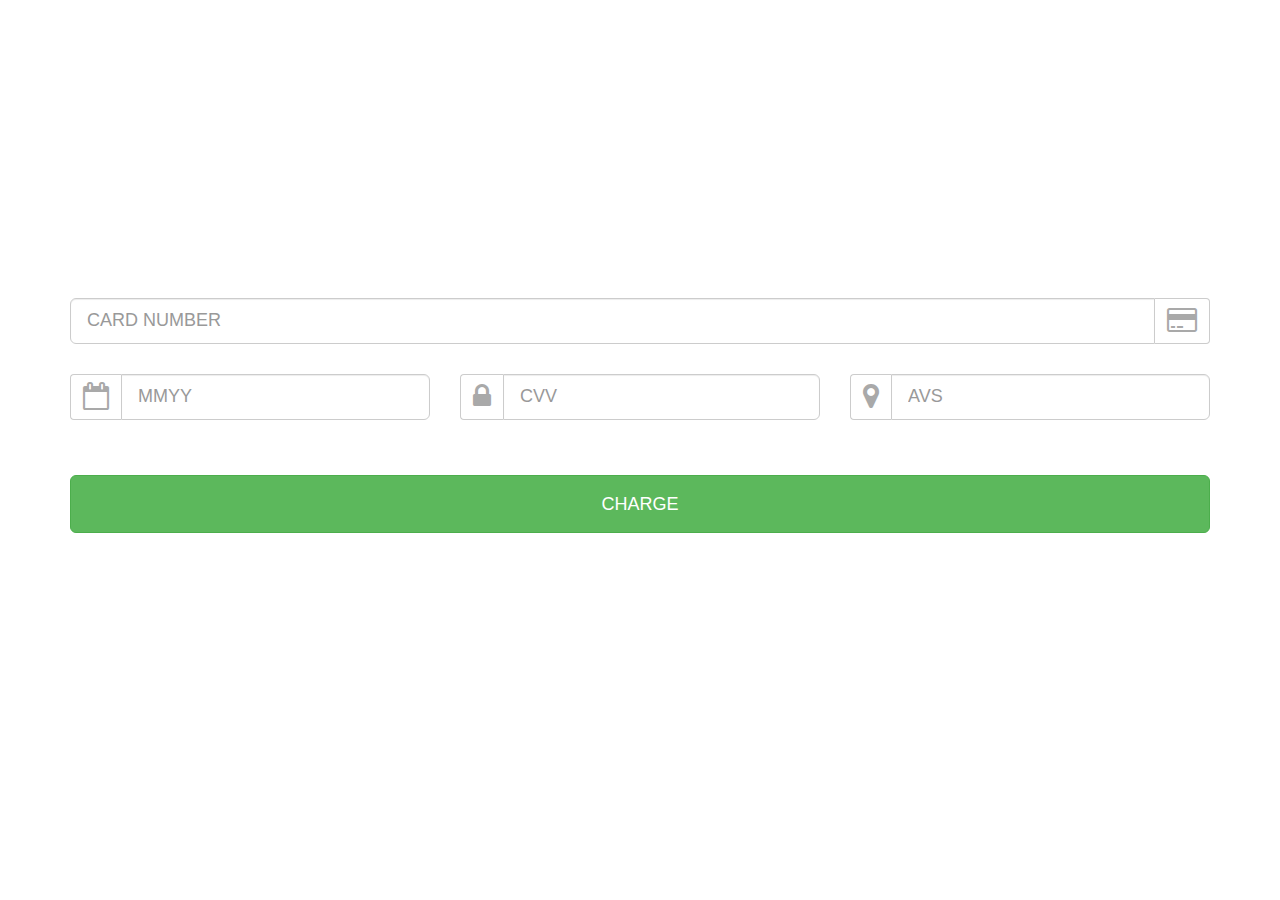
==== commit 48c809de: "V19 Update layout to vertical center and remove the title" ====
--- a/index.html
+++ b/index.html
@@ -883,81 +883,87 @@
      #charge-btn {
       line-height: 2;
      }
+
+     body {
+      display: table;
+      position: absolute;
+      height: 100%;
+      width: 100%;
+    }
+
+    .vertical-center {
+      display: table-cell;
+      vertical-align: middle;
+    }
+
   </style>
 </head>
 
 <body>
-  <div class="container">
-
-    <div class="row top-margin-large">
-      <div class="col-md-12 col-sm-12 col-xs-12">
-        <h1 class="text-center">Card Details</h1>
-      </div>
-    </div>
-
-    <div class="row top-margin-large">
-      <div class="col-md-12 col-sm-12 col-xs-12">
-        <div class="input-group">
-          <input id="input-credit-card" type="tel" class="input-lg form-control cc-number no-border-right" placeholder="CARD NUMBER" required maxlength="20"
-            onkeyup="value=value.replace(/[^\d\s\*]/g,'')" />
-          <span class=" cc-brand input-group-addon custom-addon"><i class="fa fa-credit-card fa-2x"></i></span>
+  <div class="vertical-center">
+    <div class="container">
+
+      <div class="row top-margin-large">
+        <div class="col-md-12 col-sm-12 col-xs-12">
         </div>
       </div>
-    </div>
-
-    <div class="row top-margin-small">
-      <div class="col-md-12 text-center form-error">
-        <label class="error" id="partialCardNumberError" />
-      </div>
-    </div>
-
-    <div class="row top-margin-large">
-      <div class="col-md-4 col-sm-4 col-xs-4">
-      <div class="input-group">
-          <span class="input-group-addon custom-addon"><i class="fa fa-calendar-o fa-2x"></i></span>
-          <input id="input-exp-date" type="tel" class="input-lg form-control cc-exp" placeholder="MMYY" required maxlength="4">
+
+      <div class="row top-margin-large">
+        <div class="col-md-12 col-sm-12 col-xs-12">
+          <div class="input-group">
+            <input id="input-credit-card" type="tel" class="input-lg form-control cc-number no-border-right" placeholder="CARD NUMBER" required maxlength="20"
+              onkeyup="value=value.replace(/[^\d\s\*]/g,'')" />
+            <span class=" cc-brand input-group-addon custom-addon"><i class="fa fa-credit-card fa-2x"></i></span>
+          </div>
+          <div class="text-center form-error">
+            <label class="error" id="partialCardNumberError" />
+          </div>
         </div>
       </div>
 
-      <div class="col-md-4 col-sm-4 col-xs-4">
-        <div class="input-group">
-          <span class="input-group-addon custom-addon"><i class="fa fa-lock fa-2x"></i></span>
-          <input id="input-cvv" type="tel" class="input-lg  form-control cc-cvv" placeholder="CVV" required maxlength="4"
-            onkeyup="value=value.replace(/[^\d\*]/g,'')">
+      <div class="row top-margin-small">
+        <div class="col-md-4 col-sm-4 col-xs-6">
+          <div class="input-group">
+            <span class="input-group-addon custom-addon"><i class="fa fa-calendar-o fa-2x"></i></span>
+            <input id="input-exp-date" type="tel" class="input-lg form-control cc-exp" placeholder="MMYY" required maxlength="4">
           </div>
+          <div class="text-center form-error">
+            <label for="input-exp-date" class="control-label "><label class="error" id="expDateError"></label></label>
+          </div>
+        </div>
+
+        <div class="col-md-4 col-sm-4 col-xs-6">
+          <div class="input-group">
+            <span class="input-group-addon custom-addon"><i class="fa fa-lock fa-2x"></i></span>
+            <input id="input-cvv" type="tel" class="input-lg  form-control cc-cvv" placeholder="CVV" required maxlength="4"
+              onkeyup="value=value.replace(/[^\d\*]/g,'')">
+            </div>
+            <div class="text-center form-error">
+            <label for="input-cvv" class="control-label "><label class="error" id="cvvError"></label></label>
+          </div>
+        </div>
+
+        <div class="col-md-4 col-sm-4 col-xs-12">
+          <div class="input-group">
+            <span class="input-group-addon custom-addon"><i class="fa fa-map-marker fa-2x"></i></span>
+            <input id="input-avs" type="text" class="input-lg form-control cc-avs" placeholder="AVS" required maxlength="10"
+              onkeyup="value=value.replace(/[^\d\s^a-zA-Z^-]/g,'')">
+            </div>
+            <div class="text-center form-error">
+            <label for="input-avs" class="control-label "><label class="error" id="avsError"></label></label>
+          </div>
+        </div>
       </div>
 
-      <div class="col-md-4 col-sm-4 col-xs-4">
-        <div class="input-group">
-          <span class="input-group-addon custom-addon"><i class="fa fa-map-marker fa-2x"></i></span>
-          <input id="input-avs" type="text" class="input-lg form-control cc-avs" placeholder="AVS" required maxlength="10"
-            onkeyup="value=value.replace(/[^\d\s^a-zA-Z^-]/g,'')">
-          </div>
+      <div class="row top-margin-large">
+        <div class="col-md-12 col-sm-12 col-xs-12">
+          <button type="button" id="charge-btn" class="btn btn-lg btn-block btn-success">CHARGE</button>
+        </div>
       </div>
+
+      <div class="col-md-12 col-sm-12 col-xs-12 text-center deny-error"><label class="error" id="denyError"></label></div>
+
     </div>
-
-    <div class="row top-margin-small">
-      <div class="col-md-4 col-sm-4 col-xs-4 text-center form-error">
-        <label for="input-exp-date" class="control-label "><label class="error" id="expDateError"></label></label>
-      </div>
-
-      <div class="col-md-4 col-sm-4 col-xs-4 text-center form-error">
-        <label for="input-cvv" class="control-label "><label class="error" id="cvvError"></label></label>
-      </div>
-
-      <div class="col-md-4 col-sm-4 col-xs-4 text-center form-error">
-        <label for="input-avs" class="control-label "><label class="error" id="avsError"></label></label>
-      </div>
-    </div>
-
-    <div class="row top-margin-large">
-      <div class="col-md-12 col-sm-12 col-xs-12">
-        <button type="button" id="charge-btn" class="btn btn-lg btn-block btn-success">CHARGE</button>
-      </div>
-    </div>
-
-    <div class="col-md-12 col-sm-12 col-xs-12 text-center deny-error"><label class="error" id="denyError"></label></div>
-
   </div>
 </body>
 
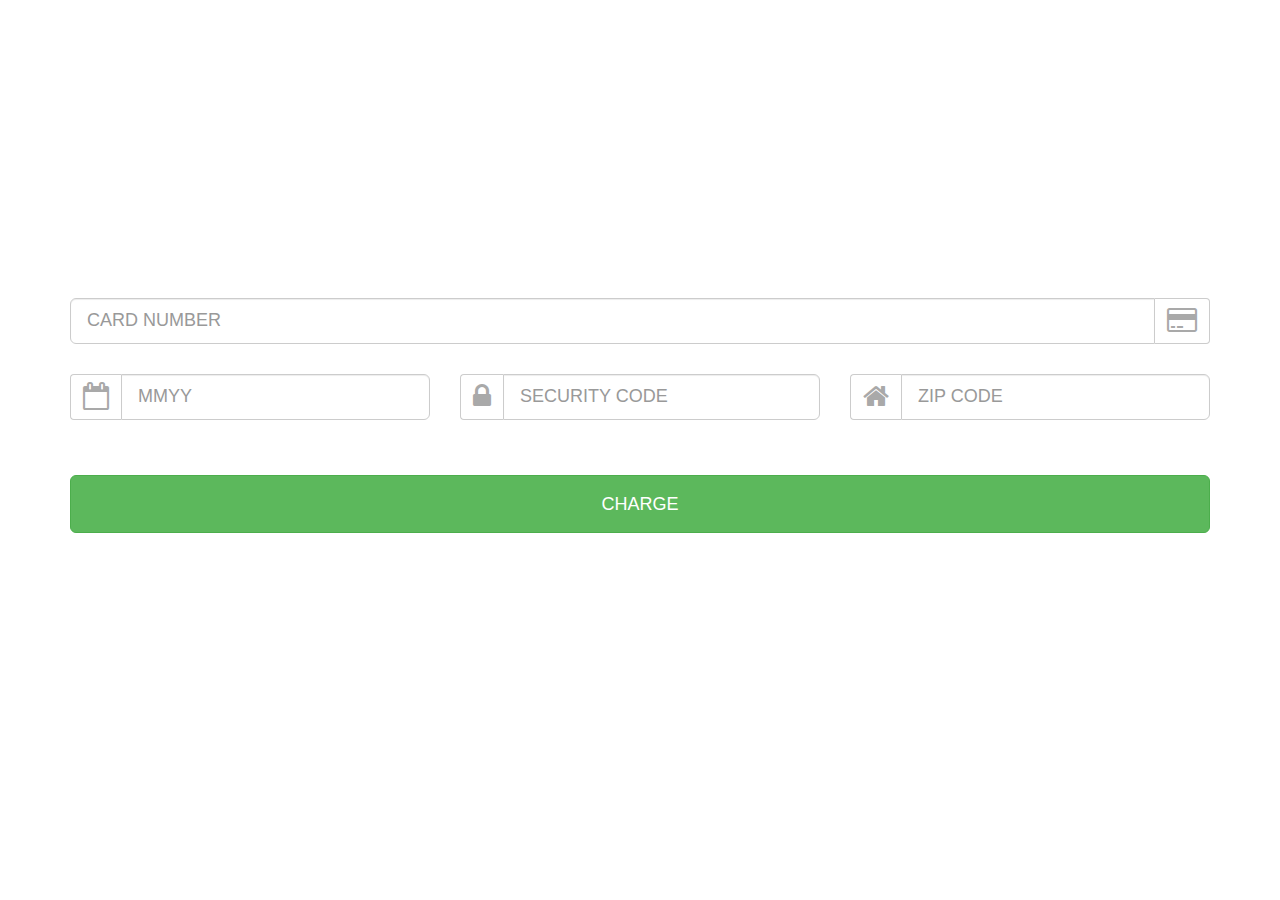
==== commit ac464930: "V23 MCMV-5713,15,18" ====
--- a/index.html
+++ b/index.html
@@ -1,7 +1,15 @@
 <!DOCTYPE html>
+<!--
+  ~ //////////////////////////////////////////////////////////////////////////////
+  ~ //
+  ~ // Copyright (c) 2017 ROAM, Inc. All rights reserved.
+  ~ //
+  ~ //////////////////////////////////////////////////////////////////////////////
+  -->
 <html>
 
 <head>
+  <meta charset="utf-8" name="sce-version" value=23>
   <meta charset="UTF-8" name="viewport" content="width=device-width, initial-scale=1, maximum-scale=1, user-scalable=no">
   <!-- local call -->
   <link rel="stylesheet" type="text/css" href="bootstrap-mixed.min.css">
@@ -28,25 +36,8 @@
         // http://www-cs-students.stanford.edu/~tjw/jsbn/
         //
         // ---
-        function () { var t = function (t, r, s) { var n = new oe, o = t >> 1; this.e = parseInt(r, 16); var h = new e(r, 16), a = this, u = function () { var r = function () { if (a.p.compareTo(a.q) <= 0) { var t = a.p; a.p = a.q, a.q = t } var i = a.p.subtract(e.ONE), r = a.q.subtract(e.ONE), n = i.multiply(r); 0 == n.gcd(h).compareTo(e.ONE) ? (a.n = a.p.multiply(a.q), a.d = h.modInverse(n), a.dmp1 = a.d.mod(i), a.dmq1 = a.d.mod(r), a.coeff = a.q.modInverse(a.p), setTimeout(function () { s() }, 0)) : setTimeout(u, 0) }, c = function () { a.q = i(), a.q.fromNumberAsync(o, 1, n, function () { a.q.subtract(e.ONE).gcda(h, function (t) { 0 == t.compareTo(e.ONE) && a.q.isProbablePrime(10) ? setTimeout(r, 0) : setTimeout(c, 0) }) }) }, f = function () { a.p = i(), a.p.fromNumberAsync(t - o, 1, n, function () { a.p.subtract(e.ONE).gcda(h, function (t) { 0 == t.compareTo(e.ONE) && a.p.isProbablePrime(10) ? setTimeout(c, 0) : setTimeout(f, 0) }) }) }; setTimeout(f, 0) }; setTimeout(u, 0) }; ue.prototype.generateAsync = t; var r = function (t, e) { var i = this.s < 0 ? this.negate() : this.clone(), r = t.s < 0 ? t.negate() : t.clone(); if (i.compareTo(r) < 0) { var s = i; i = r, r = s } var n = i.getLowestSetBit(), o = r.getLowestSetBit(); if (0 > o) return void e(i); o > n && (o = n), o > 0 && (i.rShiftTo(o, i), r.rShiftTo(o, r)); var h = function () { (n = i.getLowestSetBit()) > 0 && i.rShiftTo(n, i), (n = r.getLowestSetBit()) > 0 && r.rShiftTo(n, r), i.compareTo(r) >= 0 ? (i.subTo(r, i), i.rShiftTo(1, i)) : (r.subTo(i, r), r.rShiftTo(1, r)), i.signum() > 0 ? setTimeout(h, 0) : (o > 0 && r.lShiftTo(o, r), setTimeout(function () { e(r) }, 0)) }; setTimeout(h, 10) }; e.prototype.gcda = r; var s = function (t, i, r, s) { if ("number" == typeof i) if (2 > t) this.fromInt(1); else { this.fromNumber(t, r), this.testBit(t - 1) || this.bitwiseTo(e.ONE.shiftLeft(t - 1), ht, this), this.isEven() && this.dAddOffset(1, 0); var n = this, o = function () { n.dAddOffset(2, 0), n.bitLength() > t && n.subTo(e.ONE.shiftLeft(t - 1), n), n.isProbablePrime(i) ? setTimeout(function () { s() }, 0) : setTimeout(o, 0) }; setTimeout(o, 0) } else { var h = new Array, a = 7 & t; h.length = (t >> 3) + 1, i.nextBytes(h), a > 0 ? h[0] &= (1 << a) - 1 : h[0] = 0, this.fromString(h, 256) } }; e.prototype.fromNumberAsync = s }(); var Le = "ABCDEFGHIJKLMNOPQRSTUVWXYZabcdefghijklmnopqrstuvwxyz0123456789+/", qe = "=", Ce = Ce || {}; Ce.env = Ce.env || {}; var He = Ce, je = Object.prototype, ke = "[object Function]", Fe = ["toString", "valueOf"]; Ce.env.parseUA = function (t) { var e, i = function (t) { var e = 0; return parseFloat(t.replace(/\./g, function () { return 1 == e++ ? "" : "." })) }, r = navigator, s = { ie: 0, opera: 0, gecko: 0, webkit: 0, chrome: 0, mobile: null, air: 0, ipad: 0, iphone: 0, ipod: 0, ios: null, android: 0, webos: 0, caja: r && r.cajaVersion, secure: !1, os: null }, n = t || navigator && navigator.userAgent, o = window && window.location, h = o && o.href; return s.secure = h && 0 === h.toLowerCase().indexOf("https"), n && (/windows|win32/i.test(n) ? s.os = "windows" : /macintosh/i.test(n) ? s.os = "macintosh" : /rhino/i.test(n) && (s.os = "rhino"), /KHTML/.test(n) && (s.webkit = 1), e = n.match(/AppleWebKit\/([^\s]*)/), e && e[1] && (s.webkit = i(e[1]), / Mobile\//.test(n) ? (s.mobile = "Apple", e = n.match(/OS ([^\s]*)/), e && e[1] && (e = i(e[1].replace("_", "."))), s.ios = e, s.ipad = s.ipod = s.iphone = 0, e = n.match(/iPad|iPod|iPhone/), e && e[0] && (s[e[0].toLowerCase()] = s.ios)) : (e = n.match(/NokiaN[^\/]*|Android \d\.\d|webOS\/\d\.\d/), e && (s.mobile = e[0]), /webOS/.test(n) && (s.mobile = "WebOS", e = n.match(/webOS\/([^\s]*);/), e && e[1] && (s.webos = i(e[1]))), / Android/.test(n) && (s.mobile = "Android", e = n.match(/Android ([^\s]*);/), e && e[1] && (s.android = i(e[1])))), e = n.match(/Chrome\/([^\s]*)/), e && e[1] ? s.chrome = i(e[1]) : (e = n.match(/AdobeAIR\/([^\s]*)/), e && (s.air = e[0]))), s.webkit || (e = n.match(/Opera[\s\/]([^\s]*)/), e && e[1] ? (s.opera = i(e[1]), e = n.match(/Version\/([^\s]*)/), e && e[1] && (s.opera = i(e[1])), e = n.match(/Opera Mini[^;]*/), e && (s.mobile = e[0])) : (e = n.match(/MSIE\s([^;]*)/), e && e[1] ? s.ie = i(e[1]) : (e = n.match(/Gecko\/([^\s]*)/), e && (s.gecko = 1, e = n.match(/rv:([^\s\)]*)/), e && e[1] && (s.gecko = i(e[1]))))))), s }, Ce.env.ua = Ce.env.parseUA(), Ce.isFunction = function (t) { return "function" == typeof t || je.toString.apply(t) === ke }, Ce._IEEnumFix = Ce.env.ua.ie ? function (t, e) { var i, r, s; for (i = 0; i < Fe.length; i += 1)r = Fe[i], s = e[r], He.isFunction(s) && s != je[r] && (t[r] = s) } : function () { }, Ce.extend = function (t, e, i) { if (!e || !t) throw new Error("extend failed, please check that all dependencies are included."); var r, s = function () { }; if (s.prototype = e.prototype, t.prototype = new s, t.prototype.constructor = t, t.superclass = e.prototype, e.prototype.constructor == je.constructor && (e.prototype.constructor = e), i) { for (r in i) He.hasOwnProperty(i, r) && (t.prototype[r] = i[r]); He._IEEnumFix(t.prototype, i) } },/*
- * asn1.js - ASN.1 DER encoder classes
- *
- * Copyright (c) 2013 Kenji Urushima (kenji.urushima@gmail.com)
- *
- * This software is licensed under the terms of the MIT License.
- * http://kjur.github.com/jsrsasign/license
- *
- * The above copyright and license notice shall be 
- * included in all copies or substantial portions of the Software.
- */
-          /**
-           * @fileOverview
-           * @name asn1-1.0.js
-           * @author Kenji Urushima kenji.urushima@gmail.com
-           * @version 1.0.2 (2013-May-30)
-           * @since 2.1
-           * @license <a href="http://kjur.github.io/jsrsasign/license/">MIT License</a>
-           */
+        function () { var t = function (t, r, s) { var n = new oe, o = t >> 1; this.e = parseInt(r, 16); var h = new e(r, 16), a = this, u = function () { var r = function () { if (a.p.compareTo(a.q) <= 0) { var t = a.p; a.p = a.q, a.q = t } var i = a.p.subtract(e.ONE), r = a.q.subtract(e.ONE), n = i.multiply(r); 0 == n.gcd(h).compareTo(e.ONE) ? (a.n = a.p.multiply(a.q), a.d = h.modInverse(n), a.dmp1 = a.d.mod(i), a.dmq1 = a.d.mod(r), a.coeff = a.q.modInverse(a.p), setTimeout(function () { s() }, 0)) : setTimeout(u, 0) }, c = function () { a.q = i(), a.q.fromNumberAsync(o, 1, n, function () { a.q.subtract(e.ONE).gcda(h, function (t) { 0 == t.compareTo(e.ONE) && a.q.isProbablePrime(10) ? setTimeout(r, 0) : setTimeout(c, 0) }) }) }, f = function () { a.p = i(), a.p.fromNumberAsync(t - o, 1, n, function () { a.p.subtract(e.ONE).gcda(h, function (t) { 0 == t.compareTo(e.ONE) && a.p.isProbablePrime(10) ? setTimeout(c, 0) : setTimeout(f, 0) }) }) }; setTimeout(f, 0) }; setTimeout(u, 0) }; ue.prototype.generateAsync = t; var r = function (t, e) { var i = this.s < 0 ? this.negate() : this.clone(), r = t.s < 0 ? t.negate() : t.clone(); if (i.compareTo(r) < 0) { var s = i; i = r, r = s } var n = i.getLowestSetBit(), o = r.getLowestSetBit(); if (0 > o) return void e(i); o > n && (o = n), o > 0 && (i.rShiftTo(o, i), r.rShiftTo(o, r)); var h = function () { (n = i.getLowestSetBit()) > 0 && i.rShiftTo(n, i), (n = r.getLowestSetBit()) > 0 && r.rShiftTo(n, r), i.compareTo(r) >= 0 ? (i.subTo(r, i), i.rShiftTo(1, i)) : (r.subTo(i, r), r.rShiftTo(1, r)), i.signum() > 0 ? setTimeout(h, 0) : (o > 0 && r.lShiftTo(o, r), setTimeout(function () { e(r) }, 0)) }; setTimeout(h, 10) }; e.prototype.gcda = r; var s = function (t, i, r, s) { if ("number" == typeof i) if (2 > t) this.fromInt(1); else { this.fromNumber(t, r), this.testBit(t - 1) || this.bitwiseTo(e.ONE.shiftLeft(t - 1), ht, this), this.isEven() && this.dAddOffset(1, 0); var n = this, o = function () { n.dAddOffset(2, 0), n.bitLength() > t && n.subTo(e.ONE.shiftLeft(t - 1), n), n.isProbablePrime(i) ? setTimeout(function () { s() }, 0) : setTimeout(o, 0) }; setTimeout(o, 0) } else { var h = new Array, a = 7 & t; h.length = (t >> 3) + 1, i.nextBytes(h), a > 0 ? h[0] &= (1 << a) - 1 : h[0] = 0, this.fromString(h, 256) } }; e.prototype.fromNumberAsync = s }(); var Le = "ABCDEFGHIJKLMNOPQRSTUVWXYZabcdefghijklmnopqrstuvwxyz0123456789+/", qe = "=", Ce = Ce || {}; Ce.env = Ce.env || {}; var He = Ce, je = Object.prototype, ke = "[object Function]", Fe = ["toString", "valueOf"]; Ce.env.parseUA = function (t) { var e, i = function (t) { var e = 0; return parseFloat(t.replace(/\./g, function () { return 1 == e++ ? "" : "." })) }, r = navigator, s = { ie: 0, opera: 0, gecko: 0, webkit: 0, chrome: 0, mobile: null, air: 0, ipad: 0, iphone: 0, ipod: 0, ios: null, android: 0, webos: 0, caja: r && r.cajaVersion, secure: !1, os: null }, n = t || navigator && navigator.userAgent, o = window && window.location, h = o && o.href; return s.secure = h && 0 === h.toLowerCase().indexOf("https"), n && (/windows|win32/i.test(n) ? s.os = "windows" : /macintosh/i.test(n) ? s.os = "macintosh" : /rhino/i.test(n) && (s.os = "rhino"), /KHTML/.test(n) && (s.webkit = 1), e = n.match(/AppleWebKit\/([^\s]*)/), e && e[1] && (s.webkit = i(e[1]), / Mobile\//.test(n) ? (s.mobile = "Apple", e = n.match(/OS ([^\s]*)/), e && e[1] && (e = i(e[1].replace("_", "."))), s.ios = e, s.ipad = s.ipod = s.iphone = 0, e = n.match(/iPad|iPod|iPhone/), e && e[0] && (s[e[0].toLowerCase()] = s.ios)) : (e = n.match(/NokiaN[^\/]*|Android \d\.\d|webOS\/\d\.\d/), e && (s.mobile = e[0]), /webOS/.test(n) && (s.mobile = "WebOS", e = n.match(/webOS\/([^\s]*);/), e && e[1] && (s.webos = i(e[1]))), / Android/.test(n) && (s.mobile = "Android", e = n.match(/Android ([^\s]*);/), e && e[1] && (s.android = i(e[1])))), e = n.match(/Chrome\/([^\s]*)/), e && e[1] ? s.chrome = i(e[1]) : (e = n.match(/AdobeAIR\/([^\s]*)/), e && (s.air = e[0]))), s.webkit || (e = n.match(/Opera[\s\/]([^\s]*)/), e && e[1] ? (s.opera = i(e[1]), e = n.match(/Version\/([^\s]*)/), e && e[1] && (s.opera = i(e[1])), e = n.match(/Opera Mini[^;]*/), e && (s.mobile = e[0])) : (e = n.match(/MSIE\s([^;]*)/), e && e[1] ? s.ie = i(e[1]) : (e = n.match(/Gecko\/([^\s]*)/), e && (s.gecko = 1, e = n.match(/rv:([^\s\)]*)/), e && e[1] && (s.gecko = i(e[1]))))))), s }, Ce.env.ua = Ce.env.parseUA(), Ce.isFunction = function (t) { return "function" == typeof t || je.toString.apply(t) === ke }, Ce._IEEnumFix = Ce.env.ua.ie ? function (t, e) { var i, r, s; for (i = 0; i < Fe.length; i += 1)r = Fe[i], s = e[r], He.isFunction(s) && s != je[r] && (t[r] = s) } : function () { }, Ce.extend = function (t, e, i) { if (!e || !t) throw new Error("extend failed, please check that all dependencies are included."); var r, s = function () { }; if (s.prototype = e.prototype, t.prototype = new s, t.prototype.constructor = t, t.superclass = e.prototype, e.prototype.constructor == je.constructor && (e.prototype.constructor = e), i) { for (r in i) He.hasOwnProperty(i, r) && (t.prototype[r] = i[r]); He._IEEnumFix(t.prototype, i) } },
+          
           "undefined" != typeof KJUR && KJUR || (KJUR = {}), "undefined" != typeof KJUR.asn1 && KJUR.asn1 || (KJUR.asn1 = {}), KJUR.asn1.ASN1Util = new function () { this.integerToByteHex = function (t) { var e = t.toString(16); return e.length % 2 == 1 && (e = "0" + e), e }, this.bigIntToMinTwosComplementsHex = function (t) { var i = t.toString(16); if ("-" != i.substr(0, 1)) i.length % 2 == 1 ? i = "0" + i : i.match(/^[0-7]/) || (i = "00" + i); else { var r = i.substr(1), s = r.length; s % 2 == 1 ? s += 1 : i.match(/^[0-7]/) || (s += 2); for (var n = "", o = 0; s > o; o++)n += "f"; var h = new e(n, 16), a = h.xor(t).add(e.ONE); i = a.toString(16).replace(/^-/, "") } return i }, this.getPEMStringFromHex = function (t, e) { var i = CryptoJS.enc.Hex.parse(t), r = CryptoJS.enc.Base64.stringify(i), s = r.replace(/(.{64})/g, "$1\r\n"); return s = s.replace(/\r\n$/, ""), "-----BEGIN " + e + "-----\r\n" + s + "\r\n-----END " + e + "-----\r\n" } }, KJUR.asn1.ASN1Object = function () { var t = ""; this.getLengthHexFromValue = function () { if ("undefined" == typeof this.hV || null == this.hV) throw "this.hV is null or undefined."; if (this.hV.length % 2 == 1) throw "value hex must be even length: n=" + t.length + ",v=" + this.hV; var e = this.hV.length / 2, i = e.toString(16); if (i.length % 2 == 1 && (i = "0" + i), 128 > e) return i; var r = i.length / 2; if (r > 15) throw "ASN.1 length too long to represent by 8x: n = " + e.toString(16); var s = 128 + r; return s.toString(16) + i }, this.getEncodedHex = function () { return (null == this.hTLV || this.isModified) && (this.hV = this.getFreshValueHex(), this.hL = this.getLengthHexFromValue(), this.hTLV = this.hT + this.hL + this.hV, this.isModified = !1), this.hTLV }, this.getValueHex = function () { return this.getEncodedHex(), this.hV }, this.getFreshValueHex = function () { return "" } }, KJUR.asn1.DERAbstractString = function (t) { KJUR.asn1.DERAbstractString.superclass.constructor.call(this); this.getString = function () { return this.s }, this.setString = function (t) { this.hTLV = null, this.isModified = !0, this.s = t, this.hV = stohex(this.s) }, this.setStringHex = function (t) { this.hTLV = null, this.isModified = !0, this.s = null, this.hV = t }, this.getFreshValueHex = function () { return this.hV }, "undefined" != typeof t && ("undefined" != typeof t.str ? this.setString(t.str) : "undefined" != typeof t.hex && this.setStringHex(t.hex)) }, Ce.extend(KJUR.asn1.DERAbstractString, KJUR.asn1.ASN1Object), KJUR.asn1.DERAbstractTime = function (t) { KJUR.asn1.DERAbstractTime.superclass.constructor.call(this); this.localDateToUTC = function (t) { utc = t.getTime() + 6e4 * t.getTimezoneOffset(); var e = new Date(utc); return e }, this.formatDate = function (t, e) { var i = this.zeroPadding, r = this.localDateToUTC(t), s = String(r.getFullYear()); "utc" == e && (s = s.substr(2, 2)); var n = i(String(r.getMonth() + 1), 2), o = i(String(r.getDate()), 2), h = i(String(r.getHours()), 2), a = i(String(r.getMinutes()), 2), u = i(String(r.getSeconds()), 2); return s + n + o + h + a + u + "Z" }, this.zeroPadding = function (t, e) { return t.length >= e ? t : new Array(e - t.length + 1).join("0") + t }, this.getString = function () { return this.s }, this.setString = function (t) { this.hTLV = null, this.isModified = !0, this.s = t, this.hV = stohex(this.s) }, this.setByDateValue = function (t, e, i, r, s, n) { var o = new Date(Date.UTC(t, e - 1, i, r, s, n, 0)); this.setByDate(o) }, this.getFreshValueHex = function () { return this.hV } }, Ce.extend(KJUR.asn1.DERAbstractTime, KJUR.asn1.ASN1Object), KJUR.asn1.DERAbstractStructured = function (t) { KJUR.asn1.DERAbstractString.superclass.constructor.call(this); this.setByASN1ObjectArray = function (t) { this.hTLV = null, this.isModified = !0, this.asn1Array = t }, this.appendASN1Object = function (t) { this.hTLV = null, this.isModified = !0, this.asn1Array.push(t) }, this.asn1Array = new Array, "undefined" != typeof t && "undefined" != typeof t.array && (this.asn1Array = t.array) }, Ce.extend(KJUR.asn1.DERAbstractStructured, KJUR.asn1.ASN1Object), KJUR.asn1.DERBoolean = function () { KJUR.asn1.DERBoolean.superclass.constructor.call(this), this.hT = "01", this.hTLV = "0101ff" }, Ce.extend(KJUR.asn1.DERBoolean, KJUR.asn1.ASN1Object), KJUR.asn1.DERInteger = function (t) { KJUR.asn1.DERInteger.superclass.constructor.call(this), this.hT = "02", this.setByBigInteger = function (t) { this.hTLV = null, this.isModified = !0, this.hV = KJUR.asn1.ASN1Util.bigIntToMinTwosComplementsHex(t) }, this.setByInteger = function (t) { var i = new e(String(t), 10); this.setByBigInteger(i) }, this.setValueHex = function (t) { this.hV = t }, this.getFreshValueHex = function () { return this.hV }, "undefined" != typeof t && ("undefined" != typeof t.bigint ? this.setByBigInteger(t.bigint) : "undefined" != typeof t["int"] ? this.setByInteger(t["int"]) : "undefined" != typeof t.hex && this.setValueHex(t.hex)) }, Ce.extend(KJUR.asn1.DERInteger, KJUR.asn1.ASN1Object), KJUR.asn1.DERBitString = function (t) { KJUR.asn1.DERBitString.superclass.constructor.call(this), this.hT = "03", this.setHexValueIncludingUnusedBits = function (t) { this.hTLV = null, this.isModified = !0, this.hV = t }, this.setUnusedBitsAndHexValue = function (t, e) { if (0 > t || t > 7) throw "unused bits shall be from 0 to 7: u = " + t; var i = "0" + t; this.hTLV = null, this.isModified = !0, this.hV = i + e }, this.setByBinaryString = function (t) { t = t.replace(/0+$/, ""); var e = 8 - t.length % 8; 8 == e && (e = 0); for (var i = 0; e >= i; i++)t += "0"; for (var r = "", i = 0; i < t.length - 1; i += 8) { var s = t.substr(i, 8), n = parseInt(s, 2).toString(16); 1 == n.length && (n = "0" + n), r += n } this.hTLV = null, this.isModified = !0, this.hV = "0" + e + r }, this.setByBooleanArray = function (t) { for (var e = "", i = 0; i < t.length; i++)e += 1 == t[i] ? "1" : "0"; this.setByBinaryString(e) }, this.newFalseArray = function (t) { for (var e = new Array(t), i = 0; t > i; i++)e[i] = !1; return e }, this.getFreshValueHex = function () { return this.hV }, "undefined" != typeof t && ("undefined" != typeof t.hex ? this.setHexValueIncludingUnusedBits(t.hex) : "undefined" != typeof t.bin ? this.setByBinaryString(t.bin) : "undefined" != typeof t.array && this.setByBooleanArray(t.array)) }, Ce.extend(KJUR.asn1.DERBitString, KJUR.asn1.ASN1Object), KJUR.asn1.DEROctetString = function (t) { KJUR.asn1.DEROctetString.superclass.constructor.call(this, t), this.hT = "04" }, Ce.extend(KJUR.asn1.DEROctetString, KJUR.asn1.DERAbstractString), KJUR.asn1.DERNull = function () { KJUR.asn1.DERNull.superclass.constructor.call(this), this.hT = "05", this.hTLV = "0500" }, Ce.extend(KJUR.asn1.DERNull, KJUR.asn1.ASN1Object), KJUR.asn1.DERObjectIdentifier = function (t) { var i = function (t) { var e = t.toString(16); return 1 == e.length && (e = "0" + e), e }, r = function (t) { var r = "", s = new e(t, 10), n = s.toString(2), o = 7 - n.length % 7; 7 == o && (o = 0); for (var h = "", a = 0; o > a; a++)h += "0"; n = h + n; for (var a = 0; a < n.length - 1; a += 7) { var u = n.substr(a, 7); a != n.length - 7 && (u = "1" + u), r += i(parseInt(u, 2)) } return r }; KJUR.asn1.DERObjectIdentifier.superclass.constructor.call(this), this.hT = "06", this.setValueHex = function (t) { this.hTLV = null, this.isModified = !0, this.s = null, this.hV = t }, this.setValueOidString = function (t) { if (!t.match(/^[0-9.]+$/)) throw "malformed oid string: " + t; var e = "", s = t.split("."), n = 40 * parseInt(s[0]) + parseInt(s[1]); e += i(n), s.splice(0, 2); for (var o = 0; o < s.length; o++)e += r(s[o]); this.hTLV = null, this.isModified = !0, this.s = null, this.hV = e }, this.setValueName = function (t) { if ("undefined" == typeof KJUR.asn1.x509.OID.name2oidList[t]) throw "DERObjectIdentifier oidName undefined: " + t; var e = KJUR.asn1.x509.OID.name2oidList[t]; this.setValueOidString(e) }, this.getFreshValueHex = function () { return this.hV }, "undefined" != typeof t && ("undefined" != typeof t.oid ? this.setValueOidString(t.oid) : "undefined" != typeof t.hex ? this.setValueHex(t.hex) : "undefined" != typeof t.name && this.setValueName(t.name)) }, Ce.extend(KJUR.asn1.DERObjectIdentifier, KJUR.asn1.ASN1Object), KJUR.asn1.DERUTF8String = function (t) { KJUR.asn1.DERUTF8String.superclass.constructor.call(this, t), this.hT = "0c" }, Ce.extend(KJUR.asn1.DERUTF8String, KJUR.asn1.DERAbstractString), KJUR.asn1.DERNumericString = function (t) { KJUR.asn1.DERNumericString.superclass.constructor.call(this, t), this.hT = "12" }, Ce.extend(KJUR.asn1.DERNumericString, KJUR.asn1.DERAbstractString), KJUR.asn1.DERPrintableString = function (t) { KJUR.asn1.DERPrintableString.superclass.constructor.call(this, t), this.hT = "13" }, Ce.extend(KJUR.asn1.DERPrintableString, KJUR.asn1.DERAbstractString), KJUR.asn1.DERTeletexString = function (t) { KJUR.asn1.DERTeletexString.superclass.constructor.call(this, t), this.hT = "14" }, Ce.extend(KJUR.asn1.DERTeletexString, KJUR.asn1.DERAbstractString), KJUR.asn1.DERIA5String = function (t) { KJUR.asn1.DERIA5String.superclass.constructor.call(this, t), this.hT = "16" }, Ce.extend(KJUR.asn1.DERIA5String, KJUR.asn1.DERAbstractString), KJUR.asn1.DERUTCTime = function (t) { KJUR.asn1.DERUTCTime.superclass.constructor.call(this, t), this.hT = "17", this.setByDate = function (t) { this.hTLV = null, this.isModified = !0, this.date = t, this.s = this.formatDate(this.date, "utc"), this.hV = stohex(this.s) }, "undefined" != typeof t && ("undefined" != typeof t.str ? this.setString(t.str) : "undefined" != typeof t.hex ? this.setStringHex(t.hex) : "undefined" != typeof t.date && this.setByDate(t.date)) }, Ce.extend(KJUR.asn1.DERUTCTime, KJUR.asn1.DERAbstractTime), KJUR.asn1.DERGeneralizedTime = function (t) { KJUR.asn1.DERGeneralizedTime.superclass.constructor.call(this, t), this.hT = "18", this.setByDate = function (t) { this.hTLV = null, this.isModified = !0, this.date = t, this.s = this.formatDate(this.date, "gen"), this.hV = stohex(this.s) }, "undefined" != typeof t && ("undefined" != typeof t.str ? this.setString(t.str) : "undefined" != typeof t.hex ? this.setStringHex(t.hex) : "undefined" != typeof t.date && this.setByDate(t.date)) }, Ce.extend(KJUR.asn1.DERGeneralizedTime, KJUR.asn1.DERAbstractTime), KJUR.asn1.DERSequence = function (t) { KJUR.asn1.DERSequence.superclass.constructor.call(this, t), this.hT = "30", this.getFreshValueHex = function () { for (var t = "", e = 0; e < this.asn1Array.length; e++) { var i = this.asn1Array[e]; t += i.getEncodedHex() } return this.hV = t, this.hV } }, Ce.extend(KJUR.asn1.DERSequence, KJUR.asn1.DERAbstractStructured), KJUR.asn1.DERSet = function (t) { KJUR.asn1.DERSet.superclass.constructor.call(this, t), this.hT = "31", this.getFreshValueHex = function () { for (var t = new Array, e = 0; e < this.asn1Array.length; e++) { var i = this.asn1Array[e]; t.push(i.getEncodedHex()) } return t.sort(), this.hV = t.join(""), this.hV } }, Ce.extend(KJUR.asn1.DERSet, KJUR.asn1.DERAbstractStructured), KJUR.asn1.DERTaggedObject = function (t) { KJUR.asn1.DERTaggedObject.superclass.constructor.call(this), this.hT = "a0", this.hV = "", this.isExplicit = !0, this.asn1Object = null, this.setASN1Object = function (t, e, i) { this.hT = e, this.isExplicit = t, this.asn1Object = i, this.isExplicit ? (this.hV = this.asn1Object.getEncodedHex(), this.hTLV = null, this.isModified = !0) : (this.hV = null, this.hTLV = i.getEncodedHex(), this.hTLV = this.hTLV.replace(/^../, e), this.isModified = !1) }, this.getFreshValueHex = function () { return this.hV }, "undefined" != typeof t && ("undefined" != typeof t.tag && (this.hT = t.tag), "undefined" != typeof t.explicit && (this.isExplicit = t.explicit), "undefined" != typeof t.obj && (this.asn1Object = t.obj, this.setASN1Object(this.isExplicit, this.hT, this.asn1Object))) }, Ce.extend(KJUR.asn1.DERTaggedObject, KJUR.asn1.ASN1Object),
           // Copyright (c) 2008-2013 Lapo Luchini <lapo@lapo.it>
           // copyright notice and this permission notice appear in all copies.
@@ -281,6 +272,81 @@
       return window.jscd;
     }
 
+    // Handle orientation changes for Android
+    function addOrientationChangeListener() {
+        var previousOrientation = window.orientation;
+        var checkOrientation = function(){
+            //orientation changed
+            if(window.orientation !== previousOrientation){
+                previousOrientation = window.orientation;
+                localStorage.setItem(("savekey_pan"), getPanText());
+                localStorage.setItem(("savekey_exp"), getExpText());
+                localStorage.setItem(("savekey_avs"), getAVSText());
+                localStorage.setItem(("savekey_cvv"), getCVVText());
+                localStorage.setItem(("savekey_encrypted_pan"), JSON.stringify(encryptedCardNumber));
+                localStorage.setItem(("savekey_encrypted_cvv"), JSON.stringify(encryptedCvv));
+                localStorage.setItem(("savekey_publickeyid"), publickeyId);
+
+                localStorage.setItem(("save_error_msg_card"), $('#partialCardNumberError').text());
+                localStorage.setItem(("save_error_msg_exp"), $('#expDateError').text());
+                localStorage.setItem(("save_error_msg_cvv"), $('#cvvError').text());
+                localStorage.setItem(("save_error_msg_avs"), $('#avsError').text());
+                localStorage.setItem(("save_error_msg_deny"), $('#denyError').text());
+            } else {
+              //orientation not changed
+            }
+        };
+        window.addEventListener("resize", checkOrientation, false);
+        window.addEventListener("orientationchange", checkOrientation, false);
+    };
+
+    window.onload = function () {
+        //restore only if saved value exists
+        if(localStorage.getItem("savekey_pan") != null) {
+          document.getElementById('input-credit-card').value = localStorage.getItem("savekey_pan");
+        }
+        if(localStorage.getItem("savekey_exp") != null) {
+          document.getElementById('input-exp-date').value = localStorage.getItem("savekey_exp");
+        }
+        if(localStorage.getItem("savekey_avs") != null) {
+          document.getElementById('input-avs').value = localStorage.getItem("savekey_avs");
+        }
+        if(localStorage.getItem("savekey_cvv") != null) {
+          document.getElementById('input-cvv').value = localStorage.getItem("savekey_cvv");
+        }
+        if(localStorage.getItem("savekey_encrypted_pan") != null) {
+          encryptedCardNumber = JSON.parse(localStorage.getItem("savekey_encrypted_pan"));
+        }
+        if(localStorage.getItem("savekey_encrypted_cvv") != null) {
+          encryptedCvv = JSON.parse(localStorage.getItem("savekey_encrypted_cvv"));
+        }
+        if(localStorage.getItem("savekey_publickeyid") != null) {
+          publickeyId = localStorage.getItem("savekey_publickeyid");
+        }
+        //get restored error message
+        if(localStorage.getItem("save_error_msg_card") != null) {
+          cardErrorMsg = localStorage.getItem("save_error_msg_card");
+          $('#partialCardNumberError').text(cardErrorMsg);
+        }
+        if(localStorage.getItem("save_error_msg_exp") != null) {
+          expErrorMsg = localStorage.getItem("save_error_msg_exp");
+          $('#expDateError').text(expErrorMsg);
+        }
+        if(localStorage.getItem("save_error_msg_cvv") != null) {
+          cvvErrorMsg = localStorage.getItem("save_error_msg_cvv");
+          $('#cvvError').text(cvvErrorMsg);
+        }
+        if(localStorage.getItem("save_error_msg_avs") != null) {
+          avsErrorMsg = localStorage.getItem("save_error_msg_avs");
+          $('#avsError').text(avsErrorMsg);
+        }
+        if(localStorage.getItem("save_error_msg_deny") != null) {
+          submitErrorMsg = localStorage.getItem("save_error_msg_deny");
+          $('#denyError').text(submitErrorMsg);
+        }
+        // clear localstorage once saved data is restored
+        localStorage.clear();
+    }
 
     var unmaskedFirstIndex = 6;
     var unmaskedLastIndex = 4;
@@ -312,6 +378,12 @@
     var secureCardData = {};
     var cvvEnabled = true;
 
+    var cardErrorMsg = '';
+    var expErrorMsg = '';
+    var cvvErrorMsg = '';
+    var avsErrorMsg = '';
+    var submitErrorMsg = '';
+
 
     function getInputSelection(el) {
       var start = 0,
@@ -458,6 +530,10 @@
       //switch custom codes based on different os
       var isMobile = osinfo.mobile;
       var os = osinfo.os;
+
+      if (os == 'Android') {
+        addOrientationChangeListener();
+      }
 
       $("#charge-btn").click(function (e) {
         e.preventDefault();
@@ -475,11 +551,11 @@
           $('#expDateError').text('EXPIRATION REQUIRED');
         }
         if (cvv.length == 0) {
-          $('#cvvError').text('CVV REQUIRED');
+          $('#cvvError').text('SECURITY CODE REQUIRED');
         }
 
         if (avs.length == 0) {
-          $('#avsError').text('AVS REQUIRED');
+          $('#avsError').text('ZIP CODE REQUIRED');
           $('.cc-avs').toggleInputError(true);
         } else {
           $('#avsError').text('');
@@ -489,7 +565,7 @@
         $('.cc-cvv').toggleInputError(!$.payment.validateCardCVC(cvvTemp, cardType));
 
         //if any error within form, then do nothing
-        if ($('.form-error .error').text() == '' && $(".form-error .error:contains('INVALID')").length == 0 && $(".form-error .error:contains('REQUIRED')").length == 0) {
+        if ($('.form-error .error').text().trim() == '' && $(".form-error .error:contains('INVALID')").length == 0 && $(".form-error .error:contains('REQUIRED')").length == 0) {
           console.log(getSecureCardData());
           $('#denyError').text('');
           if (isMobile) {
@@ -508,12 +584,13 @@
       $('.cc-exp').payment('formatCardExpiry');
       // $('.cc-cvv').payment('formatCardCVC');
       var ccnf = document.getElementById("input-credit-card");
-      var pArr = [];
+      var pArr = [], currCardLen = 0;
       ccnf.addEventListener('keyup', function (e) {
         var cardsinfo = {}, validCard = false, cardLength = 16, keyEntered;
         var cardNumber = ccnf.value;
         var expdate = getExpText();
         // var cvv = getCVVText();
+
         var encrypt = new JSEncrypt();
         encrypt.setPublicKey(publickey);
 
@@ -529,7 +606,26 @@
           keyEntered = String.fromCharCode(key);
         }
 
+        // for android phone with all the keycodes are 229
+        if (os == 'Android' && e.keyCode == 229) {
+          if (cardNumber.length <= currCardLen && cardNumber.length < $('#input-credit-card').attr('maxlength')) {
+            $(this).val("");
+            sum = 0;
+            positionArr = [];
+            currCardLen = 0;
+            return;
+          } else {
+            currCardLen = cardNumber.length;
+          }
+        }
+        
         var cardType = $.payment.cardType(cardNumber);
+
+        if(cardType == 'amex'){
+          $('#input-cvv').attr('maxlength', 4);
+        }else{
+          $('#input-cvv').attr('maxlength', 3);
+        }
 
         cardTypeG = cardType;
         var brandShow = '';
@@ -597,6 +693,15 @@
 
       }, false);
 
+      ccnf.addEventListener('keydown', function (e) {
+        if (e.keyCode == 8) {
+          $(this).val("");
+          sum = 0;
+          positionArr = [];
+          currCardLen = 0;
+        }
+      })
+
       ccnf.addEventListener('click', function (e) {
         $('.cc-number').focusEnd();
       }, false);
@@ -635,17 +740,6 @@
         }
         $('input.cc-number').toggleInputError(!luhnValid || !isExistedLength);
       }, false);
-
-      //backspace remove all context inside card number input
-      $('#input-credit-card').on("keydown", function (e) {
-        e = e ? e : event;
-        if (e.keyCode == 8) {
-          $(this).val("");
-          sum = 0;
-          positionArr = [];
-        }
-      });
-
 
       var ced = document.getElementById("input-exp-date");
       ced.addEventListener('blur', function (e) {
@@ -671,7 +765,7 @@
         return this;
       };
 
-      var cvvArr = [], cvvTemp = ''
+      var cvvArr = [], cvvTemp = '';
       var cvv = document.getElementById("input-cvv");
       cvv.addEventListener('keyup', function (e) {
         var cvvValue = cvv.value;
@@ -695,36 +789,55 @@
         } else {
           keyEntered = String.fromCharCode(key);
         }
+        
+        //for android phone with all the keycodes are 229
+        if(os == 'Android' && e.keyCode == 229){
+            if (cvvValue.length < $('#input-cvv').attr('maxlength')){
+              if(isNaN(Number(keyEntered))){
+                $('.cc-cvv').val("");
+                cvvTemp = "";
+              }
+            }
+          }
 
         var cvvKeyPosition = getInputSelection(this).start;
         cvvArr.push(cvvKeyPosition);
 
+        // if the keyEntered is number then do the asterisk
         if (cvvArr.length <= $('#input-cvv').attr('maxlength') && !isNaN(keyEntered)) {
           encryptedCvvElement.value = encrypt.encrypt(keyEntered);
           encryptedCvvElement.encrypted = 'true';
           encryptedCvv.push(encryptedCvvElement);
 
           cvvTemp += keyEntered;
-        }
-
-        if (cvvTemp != "" && !isNaN(cvvTemp)) {
-          var str = '';
-          if (cvvTemp.length == 1) {
-            str = '*';
-          } else if (cvvTemp.length == 2) {
-            str = '**';
-          } else if (cvvTemp.length == 3) {
-            str = '***';
-          } else if (cvvTemp.length == 4) {
-            str = '****';
-          }
-
-          if (cvvTemp.length > 4) {
-            str = '****';
-            cvvTemp = cvvTemp.substring(0, 4);
-          }
-
-          $('.cc-cvv').val(str);
+
+          if (cvvTemp != "" && !isNaN(cvvTemp)) {
+            var str = '';
+            if (cvvTemp.length == 1) {
+              str = '*';
+            } else if (cvvTemp.length == 2) {
+              str = '**';
+            } else if (cvvTemp.length == 3) {
+              str = '***';
+            } else if (cvvTemp.length == 4) {
+              str = '****';
+            }
+
+            if (cvvTemp.length > 4) {
+              str = '****';
+              cvvTemp = cvvTemp.substring(0, 4);
+            }
+
+            $('.cc-cvv').val(str);
+          }
+        }
+        
+      })
+
+      cvv.addEventListener('keydown', function (e) {
+        if (e.keyCode == 8) {
+          $(this).val("");
+          cvvTemp = '';
         }
       })
 
@@ -733,9 +846,9 @@
           var cvvValid = $.payment.validateCardCVC(cvvTemp, cardTypeG);
           if (!cvvValid) {
             if (getCVVText().length == 0) {
-              $('#cvvError').text('CVV REQUIRED');
+              $('#cvvError').text('SECURITY CODE REQUIRED');
             } else {
-              $('#cvvError').text('INVALID CVV');
+              $('#cvvError').text('INVALID SECURITY CODE');
             }
           } else {
             $('#cvvError').text('');
@@ -748,7 +861,7 @@
       var avsInput = document.getElementById("input-avs");
       avsInput.addEventListener('blur', function (e) {
         if (avsInput.value.length == 0) {
-          $('#avsError').text('AVS REQUIRED');
+          $('#avsError').text('ZIP CODE REQUIRED');
           $('.cc-avs').toggleInputError(true);
         } else {
           $('#avsError').text('');
@@ -759,15 +872,6 @@
       avsInput.addEventListener('keyup', function (e) {
         activeAddon(avsInput.value, $('#input-avs'));
       })
-
-      //backspace remove all context inside card number input
-      $('#input-cvv').on("keydown", function (e) {
-        e = e ? e : event;
-        if (e.keyCode == 8) {
-          $(this).val("");
-          cvvTemp = '';
-        }
-      });
 
       cvv.addEventListener('click', function (e) {
         $('.cc-cvv').focusEnd();
@@ -935,7 +1039,7 @@
         <div class="col-md-4 col-sm-4 col-xs-6">
           <div class="input-group">
             <span class="input-group-addon custom-addon"><i class="fa fa-lock fa-2x"></i></span>
-            <input id="input-cvv" type="tel" class="input-lg  form-control cc-cvv" placeholder="CVV" required maxlength="4"
+            <input id="input-cvv" type="tel" class="input-lg  form-control cc-cvv" placeholder="SECURITY CODE" required maxlength="4"
               onkeyup="value=value.replace(/[^\d\*]/g,'')">
             </div>
             <div class="text-center form-error">
@@ -945,8 +1049,8 @@
 
         <div class="col-md-4 col-sm-4 col-xs-12">
           <div class="input-group">
-            <span class="input-group-addon custom-addon"><i class="fa fa-map-marker fa-2x"></i></span>
-            <input id="input-avs" type="text" class="input-lg form-control cc-avs" placeholder="AVS" required maxlength="10"
+            <span class="input-group-addon custom-addon"><i class="fa fa-home fa-2x"></i></span>
+            <input id="input-avs" type="text" class="input-lg form-control cc-avs" placeholder="ZIP CODE" required maxlength="10"
               onkeyup="value=value.replace(/[^\d\s^a-zA-Z^-]/g,'')">
             </div>
             <div class="text-center form-error">
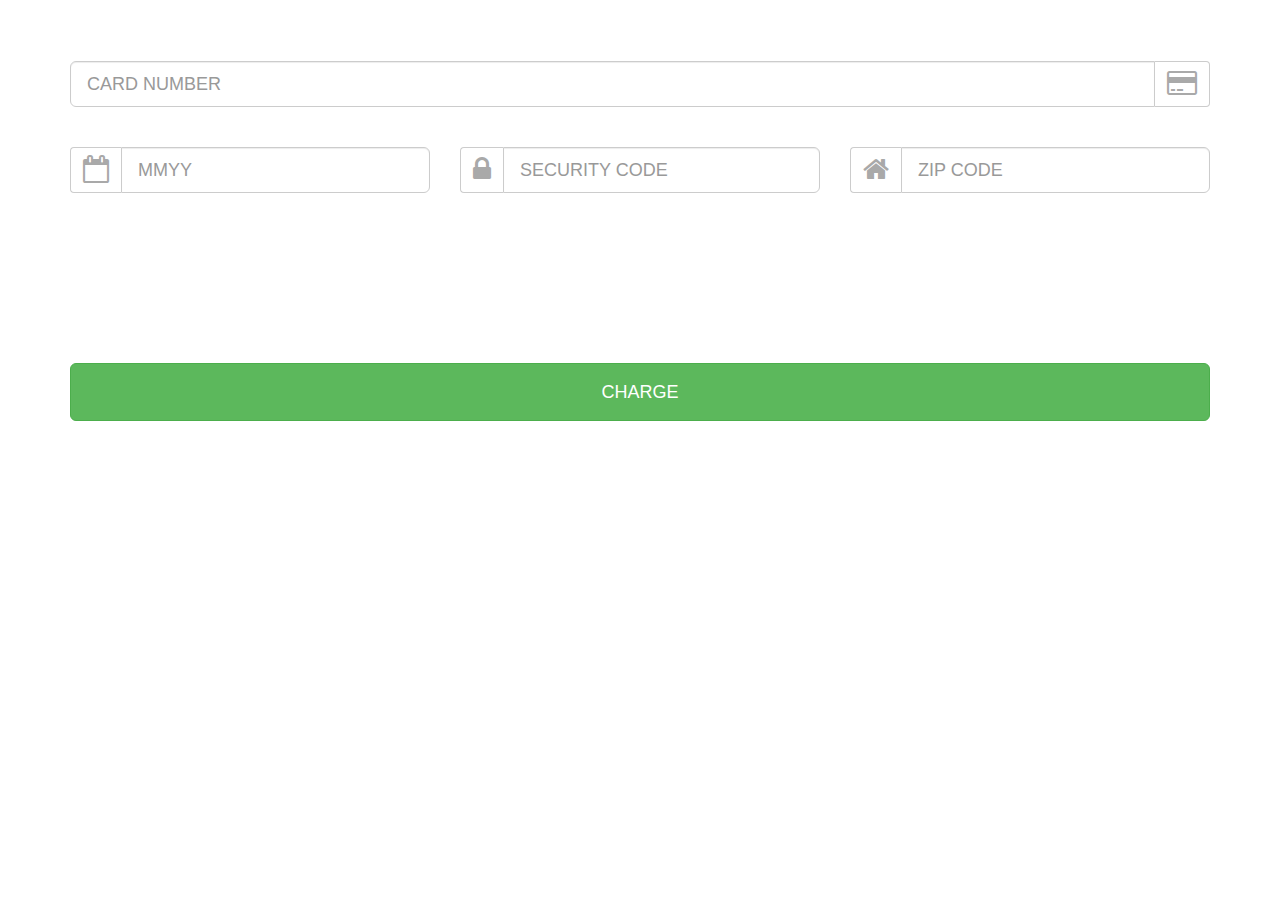
==== commit 9b8732a2: "V23 MCMV-5720" ====
--- a/index.html
+++ b/index.html
@@ -9,7 +9,7 @@
 <html>
 
 <head>
-  <meta charset="utf-8" name="sce-version" value=23>
+  <meta charset="utf-8" name="sce-version" value=26>
   <meta charset="UTF-8" name="viewport" content="width=device-width, initial-scale=1, maximum-scale=1, user-scalable=no">
   <!-- local call -->
   <link rel="stylesheet" type="text/css" href="bootstrap-mixed.min.css">
@@ -74,20 +74,6 @@
           function (t) { "use strict"; function e(t, i) { t instanceof e ? (this.enc = t.enc, this.pos = t.pos) : (this.enc = t, this.pos = i) } function i(t, e, i, r, s) { this.stream = t, this.header = e, this.length = i, this.tag = r, this.sub = s } var r = 100, s = "…", n = { tag: function (t, e) { var i = document.createElement(t); return i.className = e, i }, text: function (t) { return document.createTextNode(t) } }; e.prototype.get = function (e) { if (e === t && (e = this.pos++), e >= this.enc.length) throw "Requesting byte offset " + e + " on a stream of length " + this.enc.length; return this.enc[e] }, e.prototype.hexDigits = "0123456789ABCDEF", e.prototype.hexByte = function (t) { return this.hexDigits.charAt(t >> 4 & 15) + this.hexDigits.charAt(15 & t) }, e.prototype.hexDump = function (t, e, i) { for (var r = "", s = t; e > s; ++s)if (r += this.hexByte(this.get(s)), i !== !0) switch (15 & s) { case 7: r += "  "; break; case 15: r += "\n"; break; default: r += " " }return r }, e.prototype.parseStringISO = function (t, e) { for (var i = "", r = t; e > r; ++r)i += String.fromCharCode(this.get(r)); return i }, e.prototype.parseStringUTF = function (t, e) { for (var i = "", r = t; e > r;) { var s = this.get(r++); i += 128 > s ? String.fromCharCode(s) : s > 191 && 224 > s ? String.fromCharCode((31 & s) << 6 | 63 & this.get(r++)) : String.fromCharCode((15 & s) << 12 | (63 & this.get(r++)) << 6 | 63 & this.get(r++)) } return i }, e.prototype.parseStringBMP = function (t, e) { for (var i = "", r = t; e > r; r += 2) { var s = this.get(r), n = this.get(r + 1); i += String.fromCharCode((s << 8) + n) } return i }, e.prototype.reTime = /^((?:1[89]|2\d)?\d\d)(0[1-9]|1[0-2])(0[1-9]|[12]\d|3[01])([01]\d|2[0-3])(?:([0-5]\d)(?:([0-5]\d)(?:[.,](\d{1,3}))?)?)?(Z|[-+](?:[0]\d|1[0-2])([0-5]\d)?)?$/, e.prototype.parseTime = function (t, e) { var i = this.parseStringISO(t, e), r = this.reTime.exec(i); return r ? (i = r[1] + "-" + r[2] + "-" + r[3] + " " + r[4], r[5] && (i += ":" + r[5], r[6] && (i += ":" + r[6], r[7] && (i += "." + r[7]))), r[8] && (i += " UTC", "Z" != r[8] && (i += r[8], r[9] && (i += ":" + r[9]))), i) : "Unrecognized time: " + i }, e.prototype.parseInteger = function (t, e) { var i = e - t; if (i > 4) { i <<= 3; var r = this.get(t); if (0 === r) i -= 8; else for (; 128 > r;)r <<= 1, --i; return "(" + i + " bit)" } for (var s = 0, n = t; e > n; ++n)s = s << 8 | this.get(n); return s }, e.prototype.parseBitString = function (t, e) { var i = this.get(t), r = (e - t - 1 << 3) - i, s = "(" + r + " bit)"; if (20 >= r) { var n = i; s += " "; for (var o = e - 1; o > t; --o) { for (var h = this.get(o), a = n; 8 > a; ++a)s += h >> a & 1 ? "1" : "0"; n = 0 } } return s }, e.prototype.parseOctetString = function (t, e) { var i = e - t, n = "(" + i + " byte) "; i > r && (e = t + r); for (var o = t; e > o; ++o)n += this.hexByte(this.get(o)); return i > r && (n += s), n }, e.prototype.parseOID = function (t, e) { for (var i = "", r = 0, s = 0, n = t; e > n; ++n) { var o = this.get(n); if (r = r << 7 | 127 & o, s += 7, !(128 & o)) { if ("" === i) { var h = 80 > r ? 40 > r ? 0 : 1 : 2; i = h + "." + (r - 40 * h) } else i += "." + (s >= 31 ? "bigint" : r); r = s = 0 } } return i }, i.prototype.typeName = function () { if (this.tag === t) return "unknown"; var e = this.tag >> 6, i = (this.tag >> 5 & 1, 31 & this.tag); switch (e) { case 0: switch (i) { case 0: return "EOC"; case 1: return "BOOLEAN"; case 2: return "INTEGER"; case 3: return "BIT_STRING"; case 4: return "OCTET_STRING"; case 5: return "NULL"; case 6: return "OBJECT_IDENTIFIER"; case 7: return "ObjectDescriptor"; case 8: return "EXTERNAL"; case 9: return "REAL"; case 10: return "ENUMERATED"; case 11: return "EMBEDDED_PDV"; case 12: return "UTF8String"; case 16: return "SEQUENCE"; case 17: return "SET"; case 18: return "NumericString"; case 19: return "PrintableString"; case 20: return "TeletexString"; case 21: return "VideotexString"; case 22: return "IA5String"; case 23: return "UTCTime"; case 24: return "GeneralizedTime"; case 25: return "GraphicString"; case 26: return "VisibleString"; case 27: return "GeneralString"; case 28: return "UniversalString"; case 30: return "BMPString"; default: return "Universal_" + i.toString(16) }case 1: return "Application_" + i.toString(16); case 2: return "[" + i + "]"; case 3: return "Private_" + i.toString(16) } }, i.prototype.reSeemsASCII = /^[ -~]+$/, i.prototype.content = function () { if (this.tag === t) return null; var e = this.tag >> 6, i = 31 & this.tag, n = this.posContent(), o = Math.abs(this.length); if (0 !== e) { if (null !== this.sub) return "(" + this.sub.length + " elem)"; var h = this.stream.parseStringISO(n, n + Math.min(o, r)); return this.reSeemsASCII.test(h) ? h.substring(0, 2 * r) + (h.length > 2 * r ? s : "") : this.stream.parseOctetString(n, n + o) } switch (i) { case 1: return 0 === this.stream.get(n) ? "false" : "true"; case 2: return this.stream.parseInteger(n, n + o); case 3: return this.sub ? "(" + this.sub.length + " elem)" : this.stream.parseBitString(n, n + o); case 4: return this.sub ? "(" + this.sub.length + " elem)" : this.stream.parseOctetString(n, n + o); case 6: return this.stream.parseOID(n, n + o); case 16: case 17: return "(" + this.sub.length + " elem)"; case 12: return this.stream.parseStringUTF(n, n + o); case 18: case 19: case 20: case 21: case 22: case 26: return this.stream.parseStringISO(n, n + o); case 30: return this.stream.parseStringBMP(n, n + o); case 23: case 24: return this.stream.parseTime(n, n + o) }return null }, i.prototype.toString = function () { return this.typeName() + "@" + this.stream.pos + "[header:" + this.header + ",length:" + this.length + ",sub:" + (null === this.sub ? "null" : this.sub.length) + "]" }, i.prototype.print = function (e) { if (e === t && (e = ""), document.writeln(e + this), null !== this.sub) { e += "  "; for (var i = 0, r = this.sub.length; r > i; ++i)this.sub[i].print(e) } }, i.prototype.toPrettyString = function (e) { e === t && (e = ""); var i = e + this.typeName() + " @" + this.stream.pos; if (this.length >= 0 && (i += "+"), i += this.length, 32 & this.tag ? i += " (constructed)" : 3 != this.tag && 4 != this.tag || null === this.sub || (i += " (encapsulates)"), i += "\n", null !== this.sub) { e += "  "; for (var r = 0, s = this.sub.length; s > r; ++r)i += this.sub[r].toPrettyString(e) } return i }, i.prototype.toDOM = function () { var t = n.tag("div", "node"); t.asn1 = this; var e = n.tag("div", "head"), i = this.typeName().replace(/_/g, " "); e.innerHTML = i; var r = this.content(); if (null !== r) { r = String(r).replace(/</g, "&lt;"); var s = n.tag("span", "preview"); s.appendChild(n.text(r)), e.appendChild(s) } t.appendChild(e), this.node = t, this.head = e; var o = n.tag("div", "value"); if (i = "Offset: " + this.stream.pos + "<br/>", i += "Length: " + this.header + "+", i += this.length >= 0 ? this.length : -this.length + " (undefined)", 32 & this.tag ? i += "<br/>(constructed)" : 3 != this.tag && 4 != this.tag || null === this.sub || (i += "<br/>(encapsulates)"), null !== r && (i += "<br/>Value:<br/><b>" + r + "</b>", "object" == typeof oids && 6 == this.tag)) { var h = oids[r]; h && (h.d && (i += "<br/>" + h.d), h.c && (i += "<br/>" + h.c), h.w && (i += "<br/>(warning!)")) } o.innerHTML = i, t.appendChild(o); var a = n.tag("div", "sub"); if (null !== this.sub) for (var u = 0, c = this.sub.length; c > u; ++u)a.appendChild(this.sub[u].toDOM()); return t.appendChild(a), e.onclick = function () { t.className = "node collapsed" == t.className ? "node" : "node collapsed" }, t }, i.prototype.posStart = function () { return this.stream.pos }, i.prototype.posContent = function () { return this.stream.pos + this.header }, i.prototype.posEnd = function () { return this.stream.pos + this.header + Math.abs(this.length) }, i.prototype.fakeHover = function (t) { this.node.className += " hover", t && (this.head.className += " hover") }, i.prototype.fakeOut = function (t) { var e = / ?hover/; this.node.className = this.node.className.replace(e, ""), t && (this.head.className = this.head.className.replace(e, "")) }, i.prototype.toHexDOM_sub = function (t, e, i, r, s) { if (!(r >= s)) { var o = n.tag("span", e); o.appendChild(n.text(i.hexDump(r, s))), t.appendChild(o) } }, i.prototype.toHexDOM = function (e) { var i = n.tag("span", "hex"); if (e === t && (e = i), this.head.hexNode = i, this.head.onmouseover = function () { this.hexNode.className = "hexCurrent" }, this.head.onmouseout = function () { this.hexNode.className = "hex" }, i.asn1 = this, i.onmouseover = function () { var t = !e.selected; t && (e.selected = this.asn1, this.className = "hexCurrent"), this.asn1.fakeHover(t) }, i.onmouseout = function () { var t = e.selected == this.asn1; this.asn1.fakeOut(t), t && (e.selected = null, this.className = "hex") }, this.toHexDOM_sub(i, "tag", this.stream, this.posStart(), this.posStart() + 1), this.toHexDOM_sub(i, this.length >= 0 ? "dlen" : "ulen", this.stream, this.posStart() + 1, this.posContent()), null === this.sub) i.appendChild(n.text(this.stream.hexDump(this.posContent(), this.posEnd()))); else if (this.sub.length > 0) { var r = this.sub[0], s = this.sub[this.sub.length - 1]; this.toHexDOM_sub(i, "intro", this.stream, this.posContent(), r.posStart()); for (var o = 0, h = this.sub.length; h > o; ++o)i.appendChild(this.sub[o].toHexDOM(e)); this.toHexDOM_sub(i, "outro", this.stream, s.posEnd(), this.posEnd()) } return i }, i.prototype.toHexString = function (t) { return this.stream.hexDump(this.posStart(), this.posEnd(), !0) }, i.decodeLength = function (t) { var e = t.get(), i = 127 & e; if (i == e) return i; if (i > 3) throw "Length over 24 bits not supported at position " + (t.pos - 1); if (0 === i) return -1; e = 0; for (var r = 0; i > r; ++r)e = e << 8 | t.get(); return e }, i.hasContent = function (t, r, s) { if (32 & t) return !0; if (3 > t || t > 4) return !1; var n = new e(s); 3 == t && n.get(); var o = n.get(); if (o >> 6 & 1) return !1; try { var h = i.decodeLength(n); return n.pos - s.pos + h == r } catch (a) { return !1 } }, i.decode = function (t) { t instanceof e || (t = new e(t, 0)); var r = new e(t), s = t.get(), n = i.decodeLength(t), o = t.pos - r.pos, h = null; if (i.hasContent(s, n, t)) { var a = t.pos; if (3 == s && t.get(), h = [], n >= 0) { for (var u = a + n; t.pos < u;)h[h.length] = i.decode(t); if (t.pos != u) throw "Content size is not correct for container starting at offset " + a } else try { for (; ;) { var c = i.decode(t); if (0 === c.tag) break; h[h.length] = c } n = a - t.pos } catch (f) { throw "Exception while decoding undefined length content: " + f } } else t.pos += n; return new i(r, o, n, s, h) }, i.test = function () { for (var t = [{ value: [39], expected: 39 }, { value: [129, 201], expected: 201 }, { value: [131, 254, 220, 186], expected: 16702650 }], r = 0, s = t.length; s > r; ++r) { var n = new e(t[r].value, 0), o = i.decodeLength(n); o != t[r].expected && document.write("In test[" + r + "] expected " + t[r].expected + " got " + o + "\n") } }, window.ASN1 = i }(), ASN1.prototype.getHexStringValue = function () { var t = this.toHexString(), e = 2 * this.header, i = 2 * this.length; return t.substr(e, i) }, ue.prototype.parseKey = function (t) { try { var e = 0, i = 0, r = /^\s*(?:[0-9A-Fa-f][0-9A-Fa-f]\s*)+$/, s = r.test(t) ? Hex.decode(t) : Base64.unarmor(t), n = ASN1.decode(s); if (3 === n.sub.length && (n = n.sub[2].sub[0]), 9 === n.sub.length) { e = n.sub[1].getHexStringValue(), this.n = he(e, 16), i = n.sub[2].getHexStringValue(), this.e = parseInt(i, 16); var o = n.sub[3].getHexStringValue(); this.d = he(o, 16); var h = n.sub[4].getHexStringValue(); this.p = he(h, 16); var a = n.sub[5].getHexStringValue(); this.q = he(a, 16); var u = n.sub[6].getHexStringValue(); this.dmp1 = he(u, 16); var c = n.sub[7].getHexStringValue(); this.dmq1 = he(c, 16); var f = n.sub[8].getHexStringValue(); this.coeff = he(f, 16) } else { if (2 !== n.sub.length) return !1; var p = n.sub[1], l = p.sub[0]; e = l.sub[0].getHexStringValue(), this.n = he(e, 16), i = l.sub[1].getHexStringValue(), this.e = parseInt(i, 16) } return !0 } catch (d) { return !1 } }, ue.prototype.getPrivateBaseKey = function () { var t = { array: [new KJUR.asn1.DERInteger({ "int": 0 }), new KJUR.asn1.DERInteger({ bigint: this.n }), new KJUR.asn1.DERInteger({ "int": this.e }), new KJUR.asn1.DERInteger({ bigint: this.d }), new KJUR.asn1.DERInteger({ bigint: this.p }), new KJUR.asn1.DERInteger({ bigint: this.q }), new KJUR.asn1.DERInteger({ bigint: this.dmp1 }), new KJUR.asn1.DERInteger({ bigint: this.dmq1 }), new KJUR.asn1.DERInteger({ bigint: this.coeff })] }, e = new KJUR.asn1.DERSequence(t); return e.getEncodedHex() }, ue.prototype.getPrivateBaseKeyB64 = function () { return be(this.getPrivateBaseKey()) }, ue.prototype.getPublicBaseKey = function () { var t = { array: [new KJUR.asn1.DERObjectIdentifier({ oid: "1.2.840.113549.1.1.1" }), new KJUR.asn1.DERNull] }, e = new KJUR.asn1.DERSequence(t); t = { array: [new KJUR.asn1.DERInteger({ bigint: this.n }), new KJUR.asn1.DERInteger({ "int": this.e })] }; var i = new KJUR.asn1.DERSequence(t); t = { hex: "00" + i.getEncodedHex() }; var r = new KJUR.asn1.DERBitString(t); t = { array: [e, r] }; var s = new KJUR.asn1.DERSequence(t); return s.getEncodedHex() }, ue.prototype.getPublicBaseKeyB64 = function () { return be(this.getPublicBaseKey()) }, ue.prototype.wordwrap = function (t, e) { if (e = e || 64, !t) return t; var i = "(.{1," + e + "})( +|$\n?)|(.{1," + e + "})"; return t.match(RegExp(i, "g")).join("\n") }, ue.prototype.getPrivateKey = function () { var t = "-----BEGIN RSA PRIVATE KEY-----\n"; return t += this.wordwrap(this.getPrivateBaseKeyB64()) + "\n", t += "-----END RSA PRIVATE KEY-----" }, ue.prototype.getPublicKey = function () { var t = "-----BEGIN PUBLIC KEY-----\n"; return t += this.wordwrap(this.getPublicBaseKeyB64()) + "\n", t += "-----END PUBLIC KEY-----" }, ue.prototype.hasPublicKeyProperty = function (t) { return t = t || {}, t.hasOwnProperty("n") && t.hasOwnProperty("e") }, ue.prototype.hasPrivateKeyProperty = function (t) { return t = t || {}, t.hasOwnProperty("n") && t.hasOwnProperty("e") && t.hasOwnProperty("d") && t.hasOwnProperty("p") && t.hasOwnProperty("q") && t.hasOwnProperty("dmp1") && t.hasOwnProperty("dmq1") && t.hasOwnProperty("coeff") }, ue.prototype.parsePropertiesFrom = function (t) { this.n = t.n, this.e = t.e, t.hasOwnProperty("d") && (this.d = t.d, this.p = t.p, this.q = t.q, this.dmp1 = t.dmp1, this.dmq1 = t.dmq1, this.coeff = t.coeff) }; var _e = function (t) { ue.call(this), t && ("string" == typeof t ? this.parseKey(t) : (this.hasPrivateKeyProperty(t) || this.hasPublicKeyProperty(t)) && this.parsePropertiesFrom(t)) }; _e.prototype = new ue, _e.prototype.constructor = _e; var ze = function (t) { t = t || {}, this.default_key_size = parseInt(t.default_key_size) || 1024, this.default_public_exponent = t.default_public_exponent || "010001", this.log = t.log || !1, this.key = null }; ze.prototype.setKey = function (t) { this.log && this.key && console.warn("A key was already set, overriding existing."), this.key = new _e(t) }, ze.prototype.setPrivateKey = function (t) { this.setKey(t) }, ze.prototype.setPublicKey = function (t) { this.setKey(t) }, ze.prototype.decrypt = function (t) { try { return this.getKey().decrypt(Te(t)) } catch (e) { return !1 } }, ze.prototype.encrypt = function (t) { try { return be(this.getKey().encrypt(t)) } catch (e) { return !1 } }, ze.prototype.getKey = function (t) { if (!this.key) { if (this.key = new _e, t && "[object Function]" === {}.toString.call(t)) return void this.key.generateAsync(this.default_key_size, this.default_public_exponent, t); this.key.generate(this.default_key_size, this.default_public_exponent) } return this.key }, ze.prototype.getPrivateKey = function () { return this.getKey().getPrivateKey() }, ze.prototype.getPrivateKeyB64 = function () { return this.getKey().getPrivateBaseKeyB64() }, ze.prototype.getPublicKey = function () { return this.getKey().getPublicKey() }, ze.prototype.getPublicKeyB64 = function () { return this.getKey().getPublicBaseKeyB64() }, ze.version = "2.3.1", t.JSEncrypt = ze
     });
   </script>
-
-  <style type="text/css" media="screen">
-    .has-error input {
-      border-width: 2px;
-    }
-
-    label.error {
-      display: inline-block;
-      color: #e31c17;
-      vertical-align: middle;
-      margin-left: 5px;
-    }
-    
-  </style>
   <script>
     function getOSinfo(window) {
       var unknown = '-';
@@ -301,48 +287,50 @@
     };
 
     window.onload = function () {
-        //restore only if saved value exists
-        if(localStorage.getItem("savekey_pan") != null) {
-          document.getElementById('input-credit-card').value = localStorage.getItem("savekey_pan");
-        }
-        if(localStorage.getItem("savekey_exp") != null) {
-          document.getElementById('input-exp-date').value = localStorage.getItem("savekey_exp");
-        }
-        if(localStorage.getItem("savekey_avs") != null) {
-          document.getElementById('input-avs').value = localStorage.getItem("savekey_avs");
-        }
-        if(localStorage.getItem("savekey_cvv") != null) {
-          document.getElementById('input-cvv').value = localStorage.getItem("savekey_cvv");
-        }
-        if(localStorage.getItem("savekey_encrypted_pan") != null) {
-          encryptedCardNumber = JSON.parse(localStorage.getItem("savekey_encrypted_pan"));
-        }
-        if(localStorage.getItem("savekey_encrypted_cvv") != null) {
-          encryptedCvv = JSON.parse(localStorage.getItem("savekey_encrypted_cvv"));
-        }
-        if(localStorage.getItem("savekey_publickeyid") != null) {
-          publickeyId = localStorage.getItem("savekey_publickeyid");
-        }
-        //get restored error message
-        if(localStorage.getItem("save_error_msg_card") != null) {
-          cardErrorMsg = localStorage.getItem("save_error_msg_card");
-          $('#partialCardNumberError').text(cardErrorMsg);
-        }
-        if(localStorage.getItem("save_error_msg_exp") != null) {
-          expErrorMsg = localStorage.getItem("save_error_msg_exp");
-          $('#expDateError').text(expErrorMsg);
-        }
-        if(localStorage.getItem("save_error_msg_cvv") != null) {
-          cvvErrorMsg = localStorage.getItem("save_error_msg_cvv");
-          $('#cvvError').text(cvvErrorMsg);
-        }
-        if(localStorage.getItem("save_error_msg_avs") != null) {
-          avsErrorMsg = localStorage.getItem("save_error_msg_avs");
-          $('#avsError').text(avsErrorMsg);
-        }
-        if(localStorage.getItem("save_error_msg_deny") != null) {
-          submitErrorMsg = localStorage.getItem("save_error_msg_deny");
-          $('#denyError').text(submitErrorMsg);
+        if (Android.shouldRestoreState()) {
+            //restore only if saved value exists
+          if(localStorage.getItem("savekey_pan") != null) {
+            document.getElementById('input-credit-card').value = localStorage.getItem("savekey_pan");
+          }
+          if(localStorage.getItem("savekey_exp") != null) {
+            document.getElementById('input-exp-date').value = localStorage.getItem("savekey_exp");
+          }
+          if(localStorage.getItem("savekey_avs") != null) {
+            document.getElementById('input-avs').value = localStorage.getItem("savekey_avs");
+          }
+          if(localStorage.getItem("savekey_cvv") != null) {
+            document.getElementById('input-cvv').value = localStorage.getItem("savekey_cvv");
+          }
+          if(localStorage.getItem("savekey_encrypted_pan") != null) {
+            encryptedCardNumber = JSON.parse(localStorage.getItem("savekey_encrypted_pan"));
+          }
+          if(localStorage.getItem("savekey_encrypted_cvv") != null) {
+            encryptedCvv = JSON.parse(localStorage.getItem("savekey_encrypted_cvv"));
+          }
+          if(localStorage.getItem("savekey_publickeyid") != null) {
+            publickeyId = localStorage.getItem("savekey_publickeyid");
+          }
+          //get restored error message
+          if(localStorage.getItem("save_error_msg_card") != null) {
+            cardErrorMsg = localStorage.getItem("save_error_msg_card");
+            $('#partialCardNumberError').text(cardErrorMsg);
+          }
+          if(localStorage.getItem("save_error_msg_exp") != null) {
+            expErrorMsg = localStorage.getItem("save_error_msg_exp");
+            $('#expDateError').text(expErrorMsg);
+          }
+          if(localStorage.getItem("save_error_msg_cvv") != null) {
+            cvvErrorMsg = localStorage.getItem("save_error_msg_cvv");
+            $('#cvvError').text(cvvErrorMsg);
+          }
+          if(localStorage.getItem("save_error_msg_avs") != null) {
+            avsErrorMsg = localStorage.getItem("save_error_msg_avs");
+            $('#avsError').text(avsErrorMsg);
+          }
+          if(localStorage.getItem("save_error_msg_deny") != null) {
+            submitErrorMsg = localStorage.getItem("save_error_msg_deny");
+            $('#denyError').text(submitErrorMsg);
+          }
         }
         // clear localstorage once saved data is restored
         localStorage.clear();
@@ -566,7 +554,6 @@
 
         //if any error within form, then do nothing
         if ($('.form-error .error').text().trim() == '' && $(".form-error .error:contains('INVALID')").length == 0 && $(".form-error .error:contains('REQUIRED')").length == 0) {
-          console.log(getSecureCardData());
           $('#denyError').text('');
           if (isMobile) {
             if (os == 'Android') {
@@ -706,21 +693,6 @@
         $('.cc-number').focusEnd();
       }, false);
 
-      var time = 0;//initial start time 
-
-      $(".cc-number").on('touchstart', function (e) {
-        e.stopPropagation();
-        time = setTimeout(function () {
-          $('.cc-number').focusEnd();
-        }, 500);//set long-time click reponse time  
-      });
-
-      $(".cc-number").on('touchend', function (e) {
-        e.stopPropagation();
-        $('.cc-number').focusEnd();
-        clearTimeout(time);
-      });
-
       ccnf.addEventListener('blur', function (e) {
         var luhnValid = validateCardNumberCustom(ccnf.value.length - 3);
         var isExistedLength = false;
@@ -884,6 +856,8 @@
 
       preventLongKeypress();
 
+      preventLongTouch();
+
     });
 
     //keep cursor stay in last position
@@ -936,6 +910,40 @@
       });
     }
 
+    function preventLongTouch() {
+        execMobile(['input-credit-card', 'input-cvv']);
+    }
+
+    function execMobile(domIds){
+        $.each(domIds, function(i, v){
+            var time = 0;//initial start time
+            $('#' + v).on('touchstart', function(e){
+                time = setTimeout(function () {
+                $(this).focusEnd();
+               }, 500);//set long-time click reponse time
+            })
+            $('#' + v).on('touchend', function(e){
+                $(this).focusEnd();
+                clearTimeout(time);
+               });//clear time out
+
+            var node = document.getElementById(v);
+            node.ontouchstart = absorbEvent_;
+            node.ontouchmove = absorbEvent_;
+            node.ontouchend = absorbEvent_;
+            node.ontouchcancel = absorbEvent_;
+        })
+    }
+
+    function absorbEvent_(event) {
+      var e = event || window.event;
+      e.preventDefault && e.preventDefault();
+      e.stopPropagation && e.stopPropagation();
+      e.cancelBubble = true;
+      e.returnValue = false;
+      return false;
+    }
+
     function getPanText() {
       return document.getElementById('input-credit-card').value;
     }
@@ -964,7 +972,7 @@
       Android.chargeNow(secureData, expdate, avs, publickeyId);
     }
   </script>
-  <style>
+  <style type="text/css" media="screen">
     .top-margin-large {
       margin-top: 30px;
     }
@@ -973,10 +981,14 @@
       margin-top: 10px;
     }
 
+    .bottom-margin-large {
+      margin-top: 140px;
+    }
+
     .deny-error {
-       margin-top: 80px;
+       margin-top: 20px;
        margin-bottom: 25px;
-       font-size: large;
+       font-size: medium;
      }
 
      .custom-addon {
@@ -997,9 +1009,49 @@
 
     .vertical-center {
       display: table-cell;
+      /*vertical-align: middle;*/
+    }
+
+    .has-error input {
+      border-width: 2px;
+    }
+
+    label.error {
+      display: inline-block;
+      color: #e31c17;
       vertical-align: middle;
-    }
-
+      margin-left: 5px;
+    }
+
+    @media only screen and (min-width: 1000px){
+        div.form-error .error { font-size:15px; }
+    }
+    @media only screen and (max-width: 1000px){
+        div.form-error .error { font-size:14px; }
+    }
+    @media only screen and (max-width: 900px){
+        div.form-error .error { font-size:13px; }
+    }
+    @media only screen and (max-width: 800px){
+        div.form-error .error { font-size:13px; }
+    }
+    @media only screen and (max-width: 700px){
+        div.form-error .error { font-size:12px; }
+    }
+    @media only screen and (max-width: 600px){
+        div.form-error .error { font-size:11px; }
+    }
+    @media only screen and (max-width: 500px){
+        div.form-error .error { font-size:10px; }
+    }
+    @media only screen and (max-width: 400px){
+        div.form-error .error { font-size:9px; }
+    }
+
+    .form-error {
+      height: 30px;
+    }
+    
   </style>
 </head>
 
@@ -1019,7 +1071,7 @@
               onkeyup="value=value.replace(/[^\d\s\*]/g,'')" />
             <span class=" cc-brand input-group-addon custom-addon"><i class="fa fa-credit-card fa-2x"></i></span>
           </div>
-          <div class="text-center form-error">
+          <div class="form-error">
             <label class="error" id="partialCardNumberError" />
           </div>
         </div>
@@ -1031,7 +1083,7 @@
             <span class="input-group-addon custom-addon"><i class="fa fa-calendar-o fa-2x"></i></span>
             <input id="input-exp-date" type="tel" class="input-lg form-control cc-exp" placeholder="MMYY" required maxlength="4">
           </div>
-          <div class="text-center form-error">
+          <div class="form-error">
             <label for="input-exp-date" class="control-label "><label class="error" id="expDateError"></label></label>
           </div>
         </div>
@@ -1042,7 +1094,7 @@
             <input id="input-cvv" type="tel" class="input-lg  form-control cc-cvv" placeholder="SECURITY CODE" required maxlength="4"
               onkeyup="value=value.replace(/[^\d\*]/g,'')">
             </div>
-            <div class="text-center form-error">
+            <div class="form-error">
             <label for="input-cvv" class="control-label "><label class="error" id="cvvError"></label></label>
           </div>
         </div>
@@ -1053,13 +1105,13 @@
             <input id="input-avs" type="text" class="input-lg form-control cc-avs" placeholder="ZIP CODE" required maxlength="10"
               onkeyup="value=value.replace(/[^\d\s^a-zA-Z^-]/g,'')">
             </div>
-            <div class="text-center form-error">
+            <div class="form-error">
             <label for="input-avs" class="control-label "><label class="error" id="avsError"></label></label>
           </div>
         </div>
       </div>
 
-      <div class="row top-margin-large">
+      <div class="row bottom-margin-large">
         <div class="col-md-12 col-sm-12 col-xs-12">
           <button type="button" id="charge-btn" class="btn btn-lg btn-block btn-success">CHARGE</button>
         </div>
